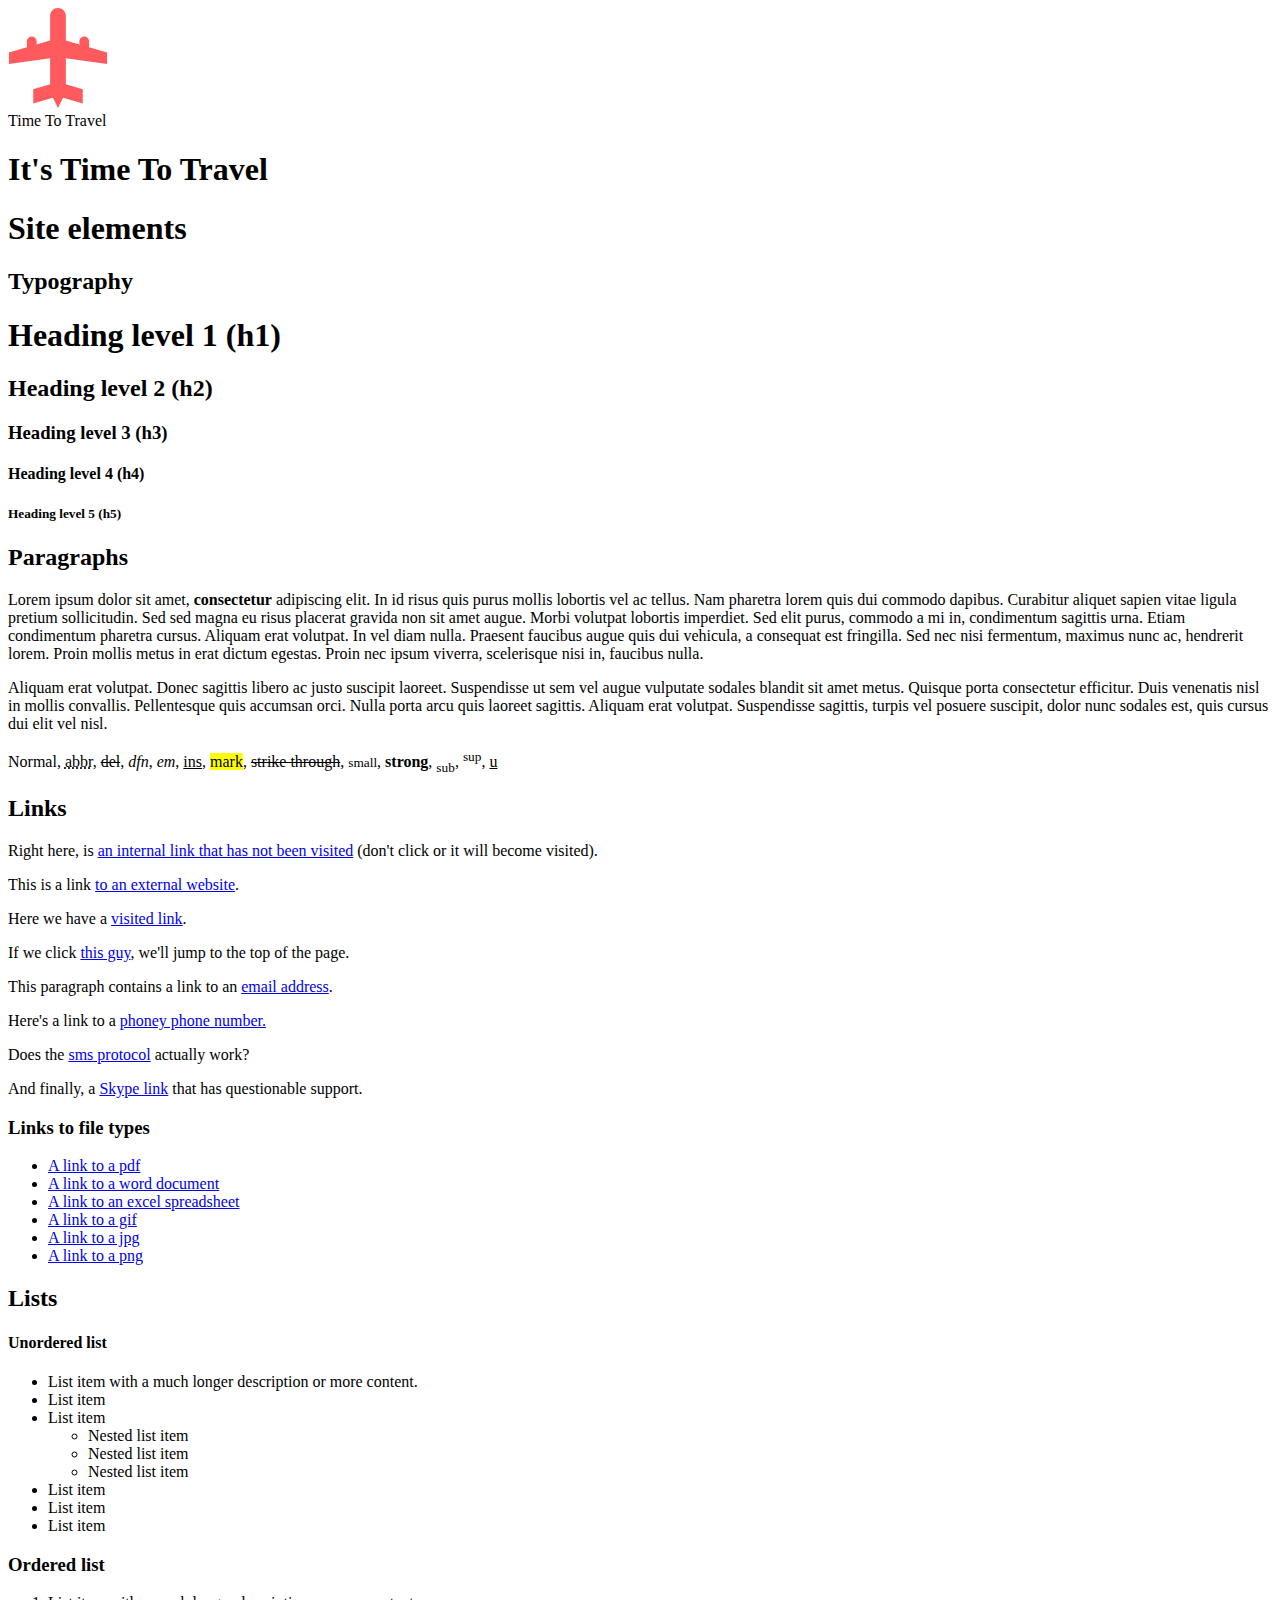
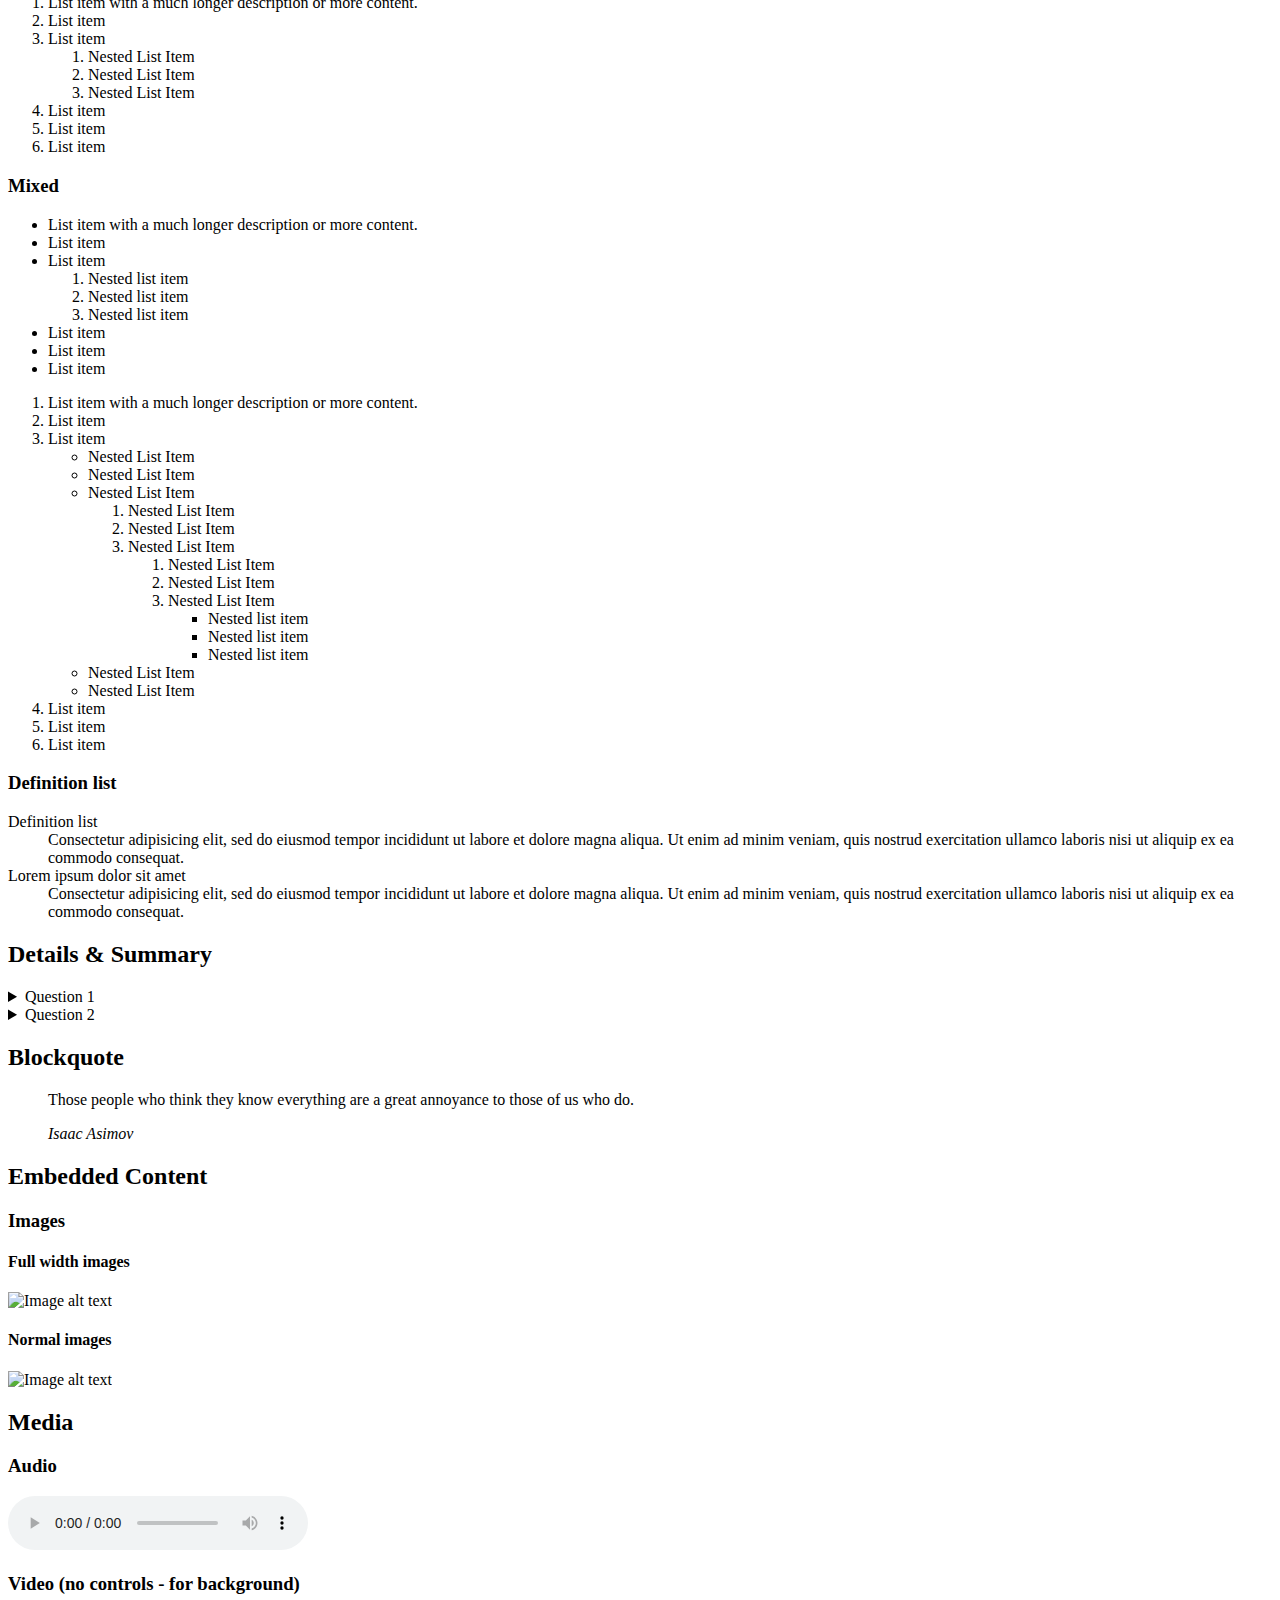
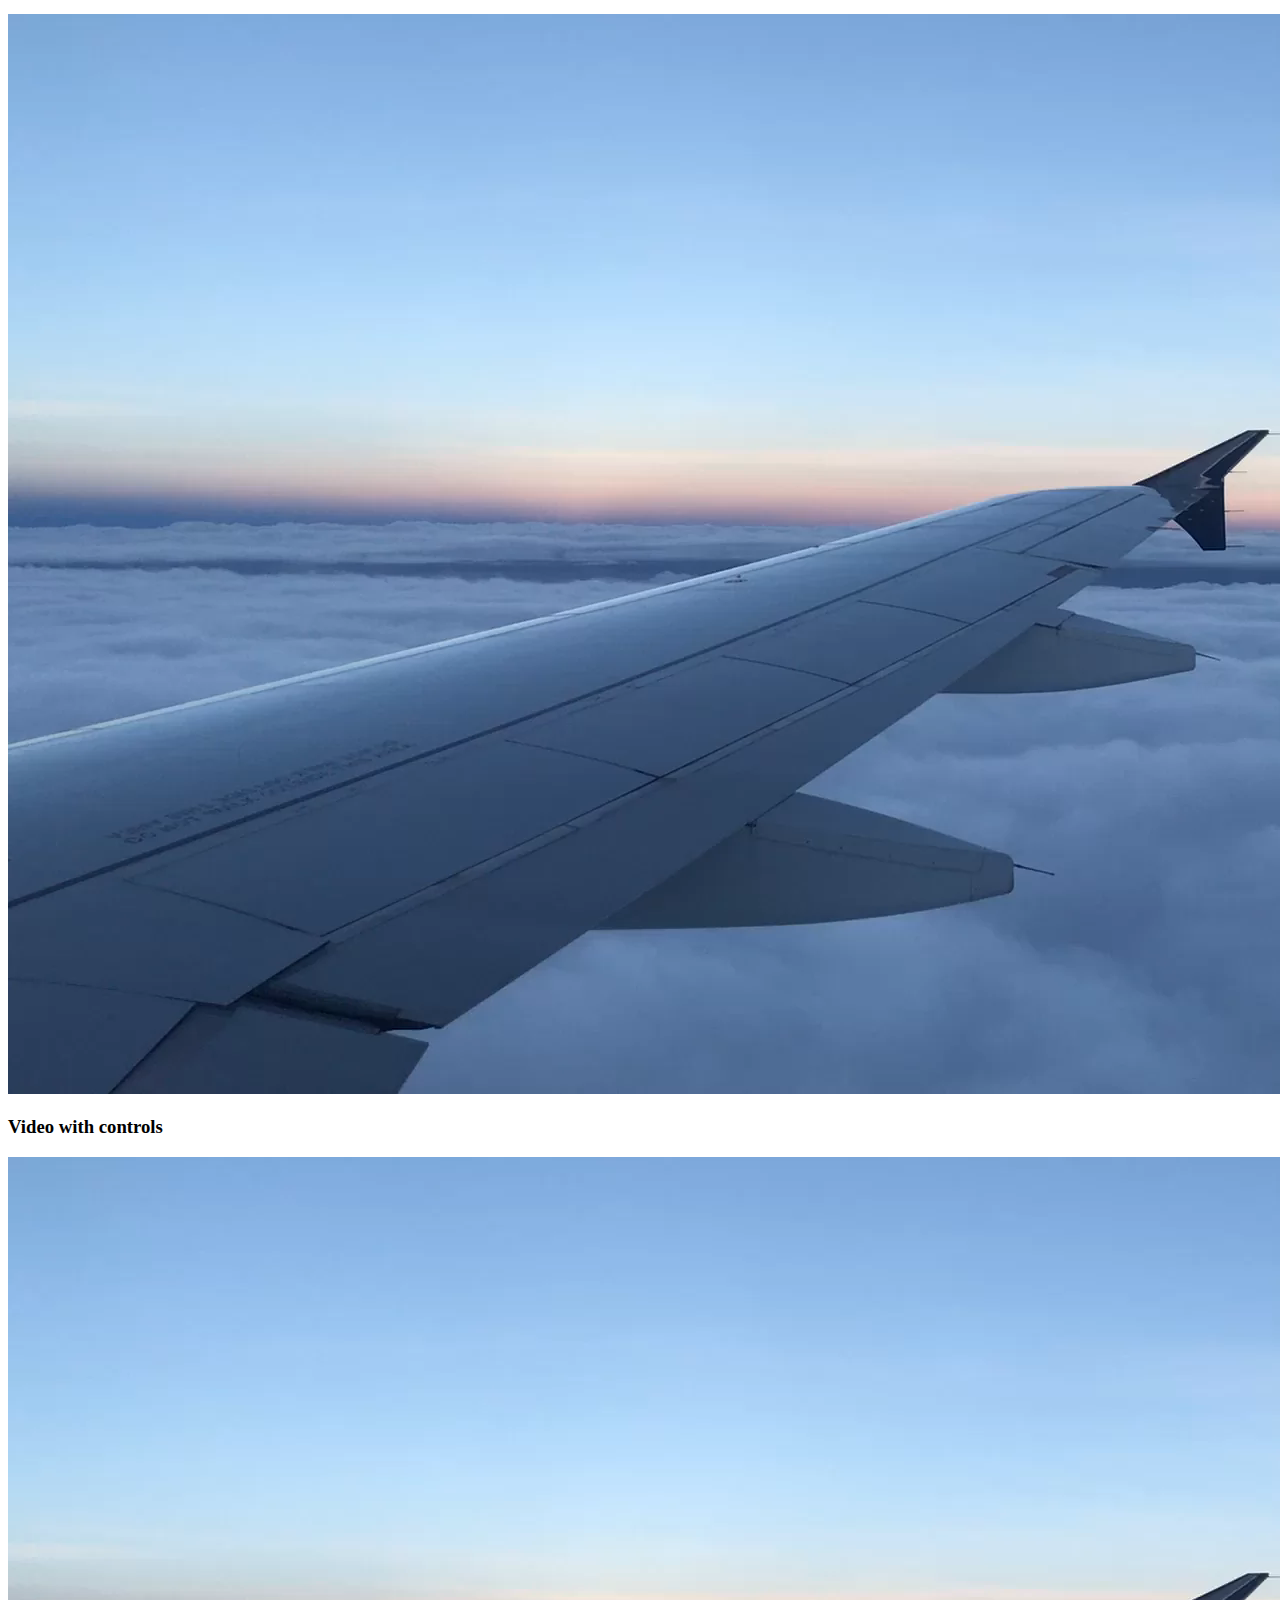
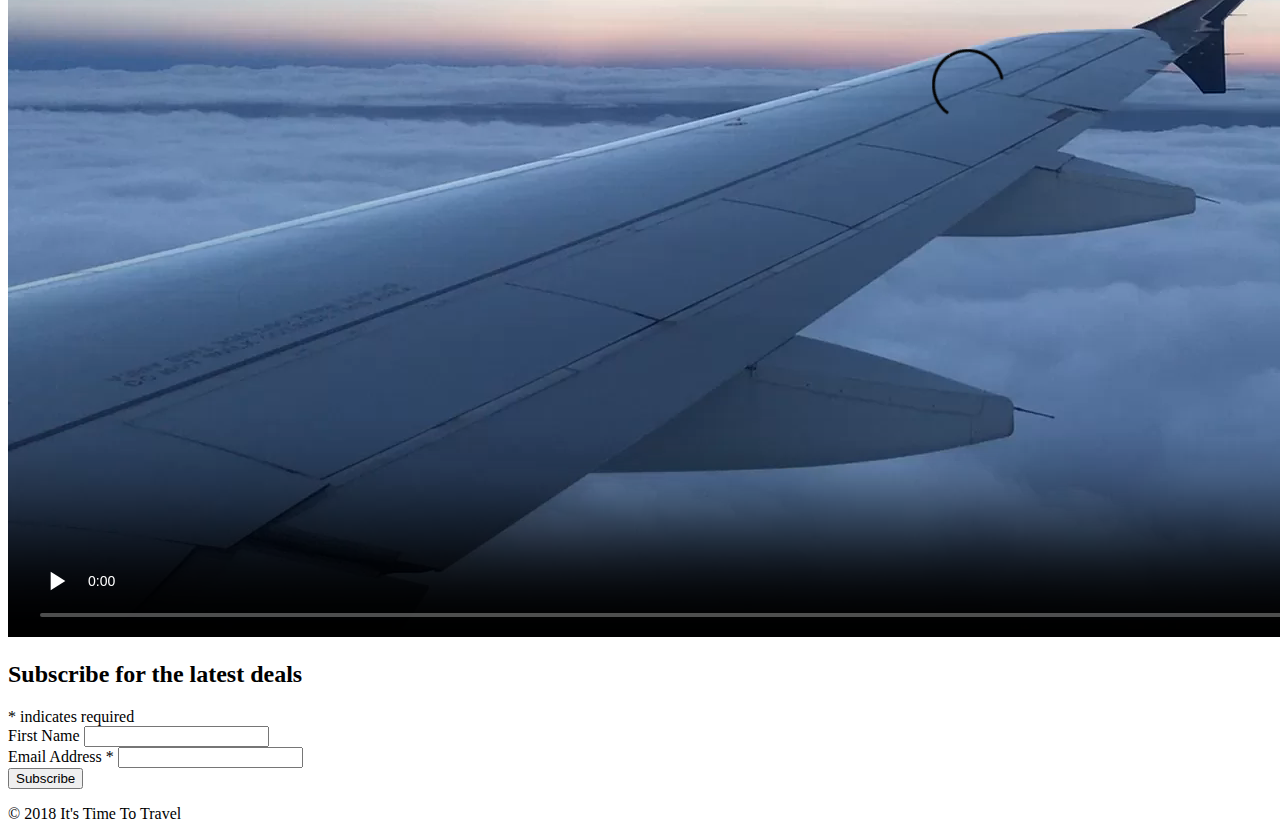
==== index.html @ 30e2d5b5 "Huge Update" ====
<!doctype html>

<htmL>

<head>
    <meta charset="utf-8">

    <title>Great travel deals from It's Time to Travel</title>

</head>


<body>

    <header>
        <div class="layout-wide">
            <div class="logo-wrapper">

                <a href="index.html">

                    <img src="resources/images/logo.svg" alt="Time to Travel Logo" class="logo">

                </a>

            </div>

            <div class="site-title">
                Time To Travel

            </div>
            <!-- .site title -->

        </div>

    </header>

    <!-- this is a comment -->

    <main>

        <h1>It's Time To Travel</h1>

        <section class="layout-wide">
            <h1>Site elements</h1>
        
            <h2>Typography</h2>
        
            <h1>Heading level 1 (h1)</h1>
            <h2 class="section-title">Heading level 2 (h2)</h2>
            <h3 class="subtitle">Heading level 3 (h3)</h3>
            <h4 class="">Heading level 4 (h4)</h4>
            <h5>Heading level 5 (h5)</h5>
        
        
            <h2>Paragraphs</h2>
            <p>Lorem ipsum dolor sit amet,
                <strong>consectetur</strong> adipiscing elit. In id risus quis purus mollis lobortis vel ac tellus. Nam pharetra lorem quis
                dui commodo dapibus. Curabitur aliquet sapien vitae ligula pretium sollicitudin. Sed sed magna eu risus placerat
                gravida non sit amet augue. Morbi volutpat lobortis imperdiet. Sed elit purus, commodo a mi in, condimentum sagittis
                urna. Etiam condimentum pharetra cursus. Aliquam erat volutpat. In vel diam nulla. Praesent faucibus augue quis dui
                vehicula, a consequat est fringilla. Sed nec nisi fermentum, maximus nunc ac, hendrerit lorem. Proin mollis metus
                in erat dictum egestas. Proin nec ipsum viverra, scelerisque nisi in, faucibus nulla.</p>
            <p>Aliquam erat volutpat. Donec sagittis libero ac justo suscipit laoreet. Suspendisse ut sem vel augue vulputate sodales
                blandit sit amet metus. Quisque porta consectetur efficitur. Duis venenatis nisl in mollis convallis. Pellentesque
                quis accumsan orci. Nulla porta arcu quis laoreet sagittis. Aliquam erat volutpat. Suspendisse sagittis, turpis vel
                posuere suscipit, dolor nunc sodales est, quis cursus dui elit vel nisl.</p>
        
            <p>Normal,
                <abbr title="Abbreviations">abbr</abbr>,
                <del>del</del>,
                <dfn>dfn</dfn>,
                <em>em</em>,
                <ins>ins</ins>,
                <mark>mark</mark>,
                <s>strike through</s>,
                <small>small</small>,
                <strong>strong</strong>,
                <sub>sub</sub>,
                <sup>sup</sup>,
                <u>u</u>
            </p>
        
        
            <h2>Links</h2>
            <p>Right here, is
                <a href="?2017-06-2703%3A30%3A17">an internal link that has not been visited</a> (don't click or it will become visited).
            </p>
            <p>This is a link
                <a href="http://google.com">to an external website</a>.</p>
            <p>Here we have a
                <a href=".">visited link</a>.</p>
            <p>If we click
                <a href="#">this guy</a>, we'll jump to the top of the page.</p>
        
            <p>This paragraph contains a link to an
                <a href="mailto:sam@meeum.com">email address</a>.</p>
            <p>Here's a link to a
                <a href="tel:12345678">phoney phone number.</a>
            </p>
            <p>Does the
                <a href="sms:0413889846">sms protocol</a> actually work?</p>
            <p>And finally, a
                <a href="callto:sam_hemphill">Skype link</a> that has questionable support.</p>
            <h3>Links to file types</h3>
            <ul class="file-list">
                <li>
                    <a href="test.pdf">A link to a pdf</a>
                </li>
                <li>
                    <a href="test.doc">A link to a word document</a>
                </li>
                <li>
                    <a href="test.xlsx">A link to an excel spreadsheet</a>
                </li>
                <li>
                    <a href="test.gif">A link to a gif</a>
                </li>
                <li>
                    <a href="test.jpg">A link to a jpg</a>
                </li>
                <li>
                    <a href="test.png">A link to a png</a>
                </li>
            </ul>
        
            <h2>Lists</h2>
            <h4>Unordered list</h4>
            <ul>
                <li>List item with a much longer description or more content.</li>
                <li>List item</li>
                <li>List item
                    <ul>
                        <li>Nested list item</li>
                        <li>Nested list item</li>
                        <li>Nested list item</li>
                    </ul>
                </li>
                <li>List item</li>
                <li>List item</li>
                <li>List item</li>
            </ul>
            <h3>Ordered list</h3>
            <ol>
                <li>List item with a much longer description or more content.</li>
                <li>List item</li>
                <li>List item
                    <ol>
                        <li>Nested List Item</li>
                        <li>Nested List Item</li>
                        <li>Nested List Item</li>
                    </ol>
                </li>
                <li>List item</li>
                <li>List item</li>
                <li>List item</li>
            </ol>
            <h3>Mixed</h3>
            <ul>
                <li>List item with a much longer description or more content.</li>
                <li>List item</li>
                <li>List item
                    <ol>
                        <li>Nested list item</li>
                        <li>Nested list item</li>
                        <li>Nested list item</li>
                    </ol>
                </li>
                <li>List item</li>
                <li>List item</li>
                <li>List item</li>
            </ul>
            <ol>
                <li>List item with a much longer description or more content.</li>
                <li>List item</li>
                <li>List item
                    <ul>
                        <li>Nested List Item</li>
                        <li>Nested List Item</li>
                        <li>Nested List Item
                            <ol>
                                <li>Nested List Item</li>
                                <li>Nested List Item</li>
                                <li>Nested List Item
                                    <ol>
                                        <li>Nested List Item</li>
                                        <li>Nested List Item</li>
                                        <li>Nested List Item
                                            <ul>
                                                <li>Nested list item</li>
                                                <li>Nested list item</li>
                                                <li>Nested list item</li>
                                            </ul>
                                        </li>
                                    </ol>
                                </li>
                            </ol>
                        </li>
                        <li>Nested List Item</li>
                        <li>Nested List Item</li>
                    </ul>
                </li>
                <li>List item</li>
                <li>List item</li>
                <li>List item</li>
            </ol>
            <h3>Definition list</h3>
            <dl>
                <dt>Definition list</dt>
                <dd>Consectetur adipisicing elit, sed do eiusmod tempor incididunt ut labore et dolore magna aliqua. Ut enim ad minim
                    veniam, quis nostrud exercitation ullamco laboris nisi ut aliquip ex ea commodo consequat.</dd>
                <dt>Lorem ipsum dolor sit amet</dt>
                <dd>Consectetur adipisicing elit, sed do eiusmod tempor incididunt ut labore et dolore magna aliqua. Ut enim ad minim
                    veniam, quis nostrud exercitation ullamco laboris nisi ut aliquip ex ea commodo consequat.</dd>
            </dl>
            <h2>Details &amp; Summary</h2>
            <details>
                <summary>Question 1</summary>
                <p>
                    <strong>Pellentesque habitant morbi tristique</strong> senectus et netus et malesuada fames ac turpis egestas. Vestibulum
                    tortor quam, feugiat vitae, ultricies eget, tempor sit amet, ante. Donec eu libero sit amet quam egestas semper.
                    <em>Aenean ultricies mi vitae est.</em> Mauris placerat eleifend leo. Quisque sit amet est et sapien ullamcorper
                    pharetra. Vestibulum erat wisi, condimentum sed,
                    <code>commodo vitae</code>, ornare sit amet, wisi. Aenean fermentum, elit eget tincidunt condimentum, eros ipsum rutrum orci, sagittis
                    tempus lacus enim ac dui.
                    <a href="#" onclick="return false;">Donec non enim</a> in turpis pulvinar facilisis. Ut felis.</p>
                <details>
                    <summary>Related documents</summary>
                    <ul>
                        <li>
                            <a href="#" onclick="return false;">Lorem ipsum dolor sit amet, consectetuer adipiscing elit.</a>
                        </li>
                        <li>
                            <a href="#" onclick="return false;">Aliquam tincidunt mauris eu risus.</a>
                        </li>
                        <li>
                            <a href="#" onclick="return false;">Lorem ipsum dolor sit amet, consectetuer adipiscing elit.</a>
                        </li>
                        <li>
                            <a href="#" onclick="return false;">Aliquam tincidunt mauris eu risus.</a>
                        </li>
                    </ul>
                </details>
            </details>
            <details>
                <summary>Question 2</summary>
                <p>Duis consequat metus et eros rutrum, interdum facilisis urna interdum. Etiam facilisis diam in libero varius ultricies
                    id id est. Sed lacinia pellentesque sem vel sagittis.</p>
            </details>
        
            <h2>Blockquote</h2>
            <blockquote>
                <p>Those people who think they know everything are a great annoyance to those of us who do.</p>
                <cite>Isaac Asimov</cite>
            </blockquote>
        
            <h2>Embedded Content</h2>
        
            <h3>Images</h3>
        
            <h4>Full width images</h4>
            <div class="layout-full-width">
        
        
                <img src="/resources/" alt="Image alt text">
        
            </div>
            <h4>Normal images</h4>
            <div class="layout-full-width">
        
                <img src="//placekitten.com/480/480" alt="Image alt text">
        
            </div>
        
            <!--
            <h2 class="">Embedded iFrames</h2>
        
            <h3>Google map iframe</h3>
        
        
        
            <iframe src="//www.google.com/maps/embed?pb=!1m18!1m12!1m3!1d3023.0178591622634!2d-73.99626068437783!3d40.739632543860985!2m3!1f0!2f0!3f0!3m2!1i1024!2i768!4f13.1!3m3!1m2!1s0x89c259a328bb5c7f%3A0xf14187fc45e4df26!2sSpotify!5e0!3m2!1sen!2sau!4v1525579267928"
                width="600" height="450" frameborder="0" style="border:0" allowfullscreen></iframe>
        
        
        
            <h3>YouTube iframe</h3>
            <iframe width="560" height="315" src="https://www.youtube.com/embed/jm6GXnV7c6E" frameborder="0" allow="autoplay; encrypted-media" allowfullscreen></iframe>
        
            -->
        
        
        
            <h2>Media</h2>
        
            <h3>Audio</h3>
        
        
            <div>
                <!-- Simple audio playback -->
                <audio src="resources/audio/Friday-Night-Lights-intro.mp3" controls>
                    Your browser does not support the
                    <code>audio</code> element.
                </audio>
            </div>
        
        
        
            <h3>Video (no controls - for background)</h3>
            <video autoplay loop class="">
                <source src="resources/video/Cloud_Surf.mp4" type="video/mp4" poster="resources/video/Cloud_Surf.jpg" />Your browser does not support the video tag. I suggest you upgrade your browser.
                <source src="resources/video/Cloud_Surf.webm" type="video/webm" poster="resources/video/Cloud_Surf.jpg" />Your browser does not support the video tag. I suggest you upgrade your browser.
            </video>
        
        
        
            <h3>Video with controls</h3>
        
        
        
            <video controls class="">
                <source src="resources/video/Cloud_Surf.mp4" type="video/mp4" poster="resources/video/Cloud_Surf.jpg" />Your browser does not support the video tag. I suggest you upgrade your browser.
                <source src="resources/video/Cloud_Surf.webm" type="video/webm" poster="resources/video/Cloud_Surf.jpg" />Your browser does not support the video tag. I suggest you upgrade your browser.
            </video>
        
        
        
        
        
        
        </section>
        

    </main>

    <footer>
        <div class="footer-subscribe">
            <div class="layout-wide">

                <!-- subscription form goes here -->

                <!-- Begin MailChimp Signup Form -->
                
                <div id="mc_embed_signup">
                    <form action="https://facebook.us18.list-manage.com/subscribe/post?u=362ffdc39f7726533a138b30a&amp;id=fdeb5cdf20" method="post"
                        id="mc-embedded-subscribe-form" name="mc-embedded-subscribe-form" class="validate" target="_blank" novalidate>
                        <div id="mc_embed_signup_scroll">
                            <h2>Subscribe for the latest deals</h2>
                            <div class="indicates-required">
                                <span class="asterisk">*</span> indicates required</div>
                            <div class="mc-field-group">
                                <label for="mce-FNAME">First Name </label>
                                <input type="text" value="" name="FNAME" class="" id="mce-FNAME">
                            </div>
                            <div class="mc-field-group">
                                <label for="mce-EMAIL">Email Address
                                    <span class="asterisk">*</span>
                                </label>
                                <input type="email" value="" name="EMAIL" class="required email" id="mce-EMAIL">
                            </div>
                            <div id="mce-responses" class="clear">
                                <div class="response" id="mce-error-response" style="display:none"></div>
                                <div class="response" id="mce-success-response" style="display:none"></div>
                            </div>
                            <!-- real people should not fill this in and expect good things - do not remove this or risk form bot signups-->
                            <div style="position: absolute; left: -5000px;" aria-hidden="true">
                                <input type="text" name="b_362ffdc39f7726533a138b30a_fdeb5cdf20" tabindex="-1" value="">
                            </div>
                            <div class="clear">
                                <input type="submit" value="Subscribe" name="subscribe" id="mc-embedded-subscribe" class="button">
                            </div>
                        </div>
                    </form>
                </div>
                <script type='text/javascript' src='//s3.amazonaws.com/downloads.mailchimp.com/js/mc-validate.js'></script>
                <script type='text/javascript'>(function ($) { window.fnames = new Array(); window.ftypes = new Array(); fnames[1] = 'FNAME'; ftypes[1] = 'text'; fnames[0] = 'EMAIL'; ftypes[0] = 'email'; }(jQuery)); var $mcj = jQuery.noConflict(true);</script>
                <!--End mc_embed_signup-->

            </div>

            <div class="footer-notices">

                <div class="layout-wide">

                    <p class="copyright">&copy; 2018 It's Time To Travel</p>
                </div>

            </div>


    </footer>

</body>

</htmL>
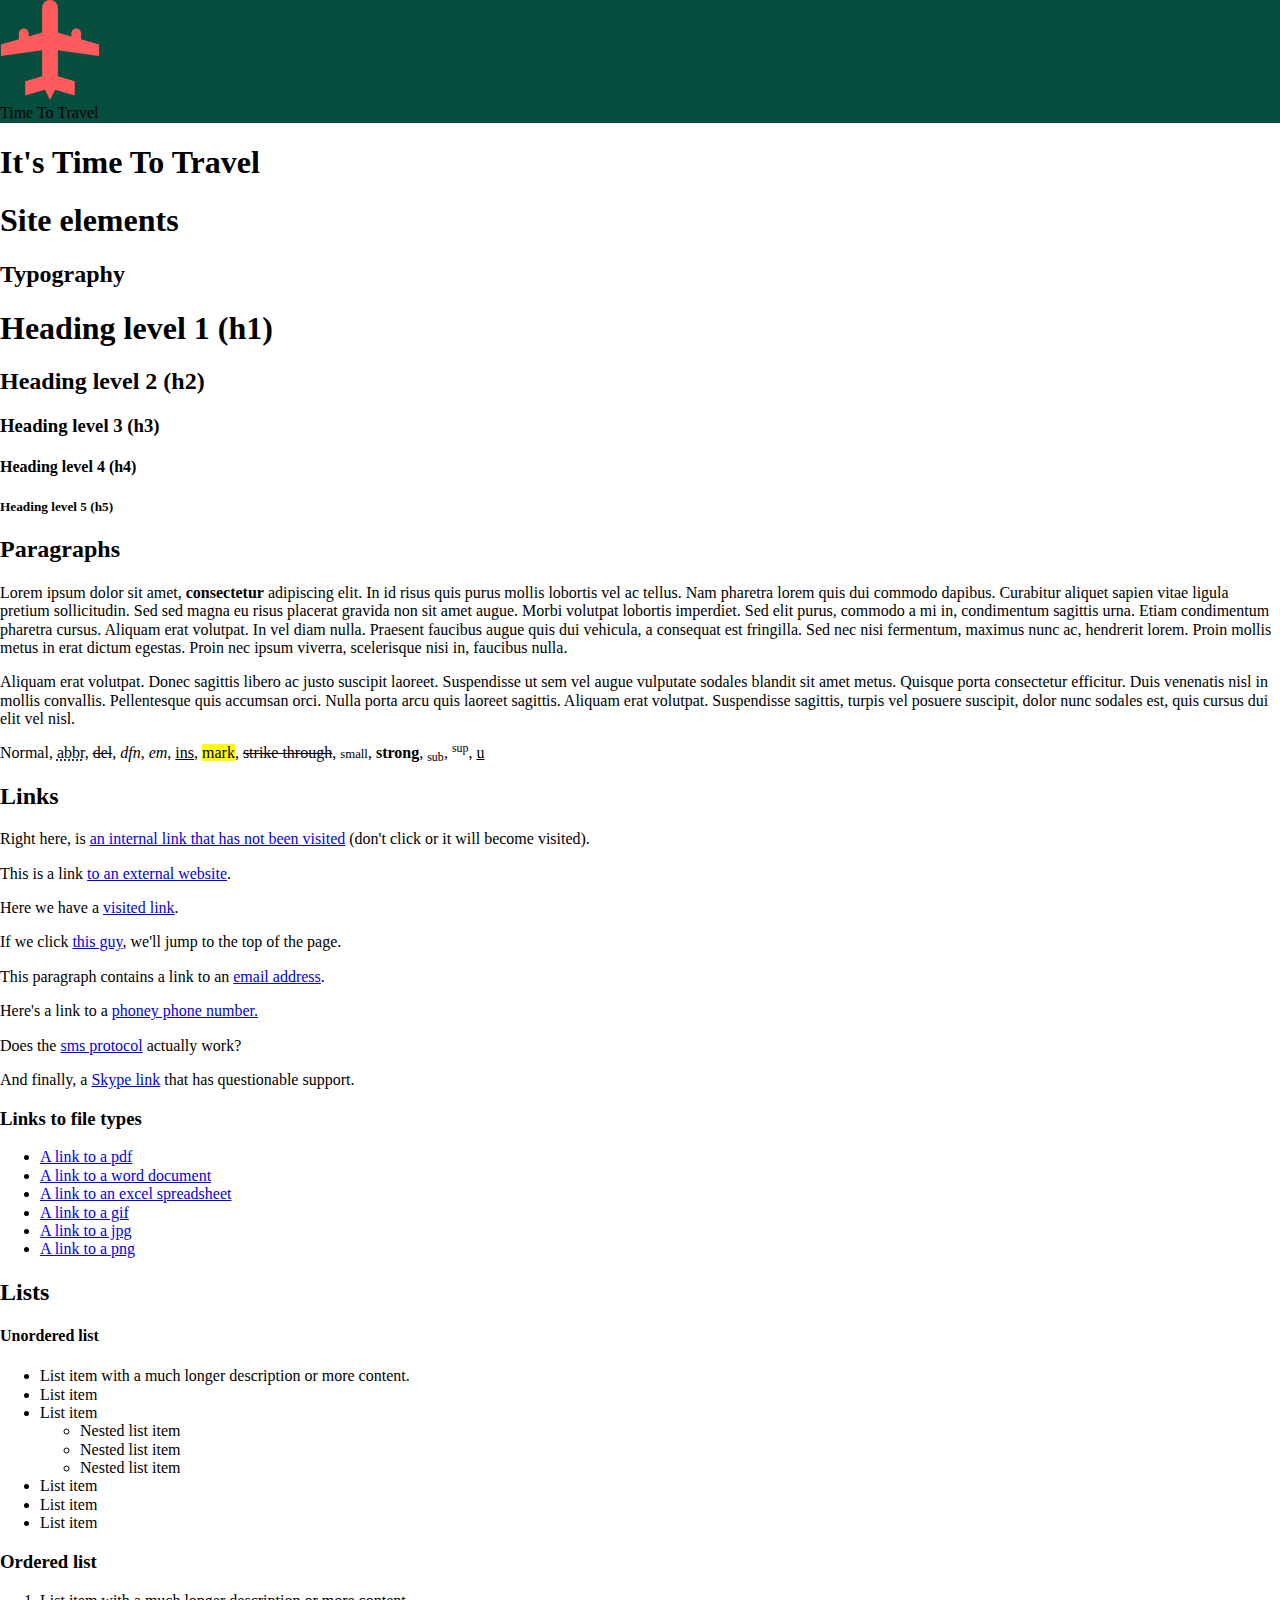
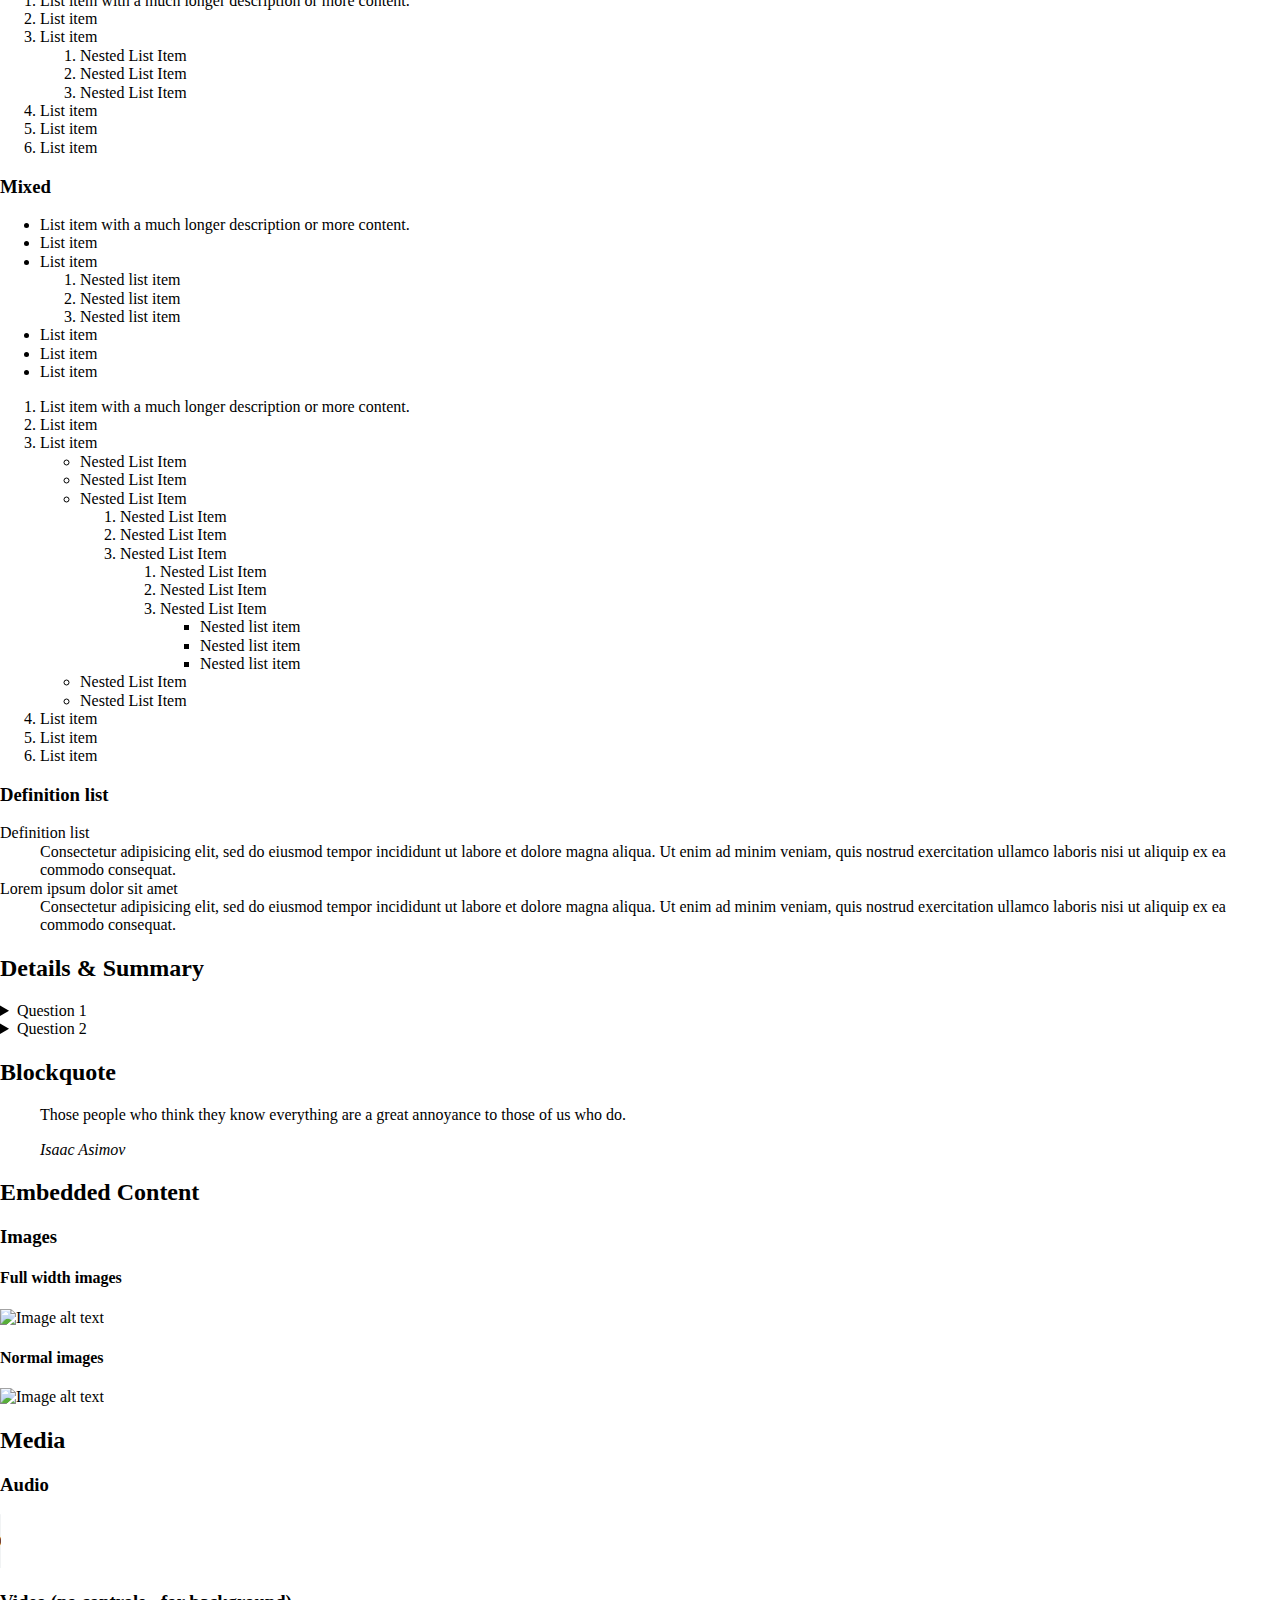
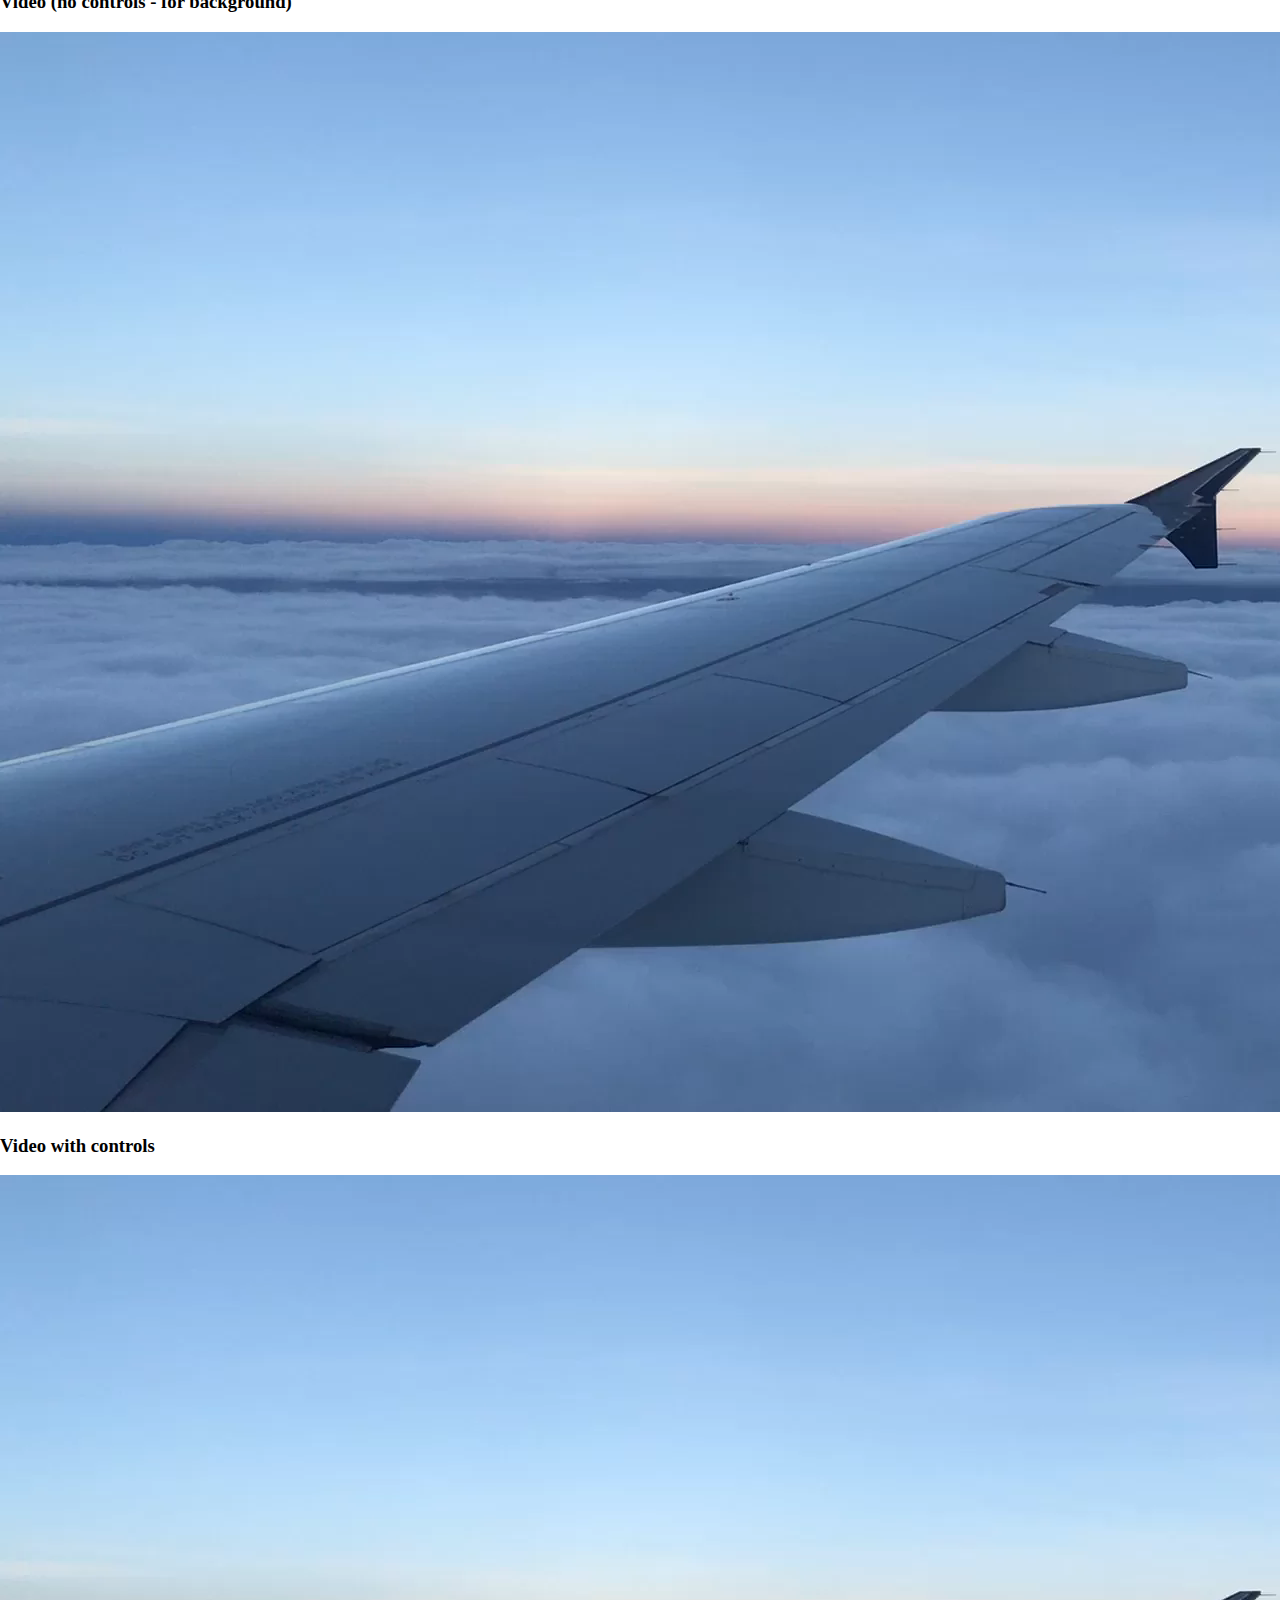
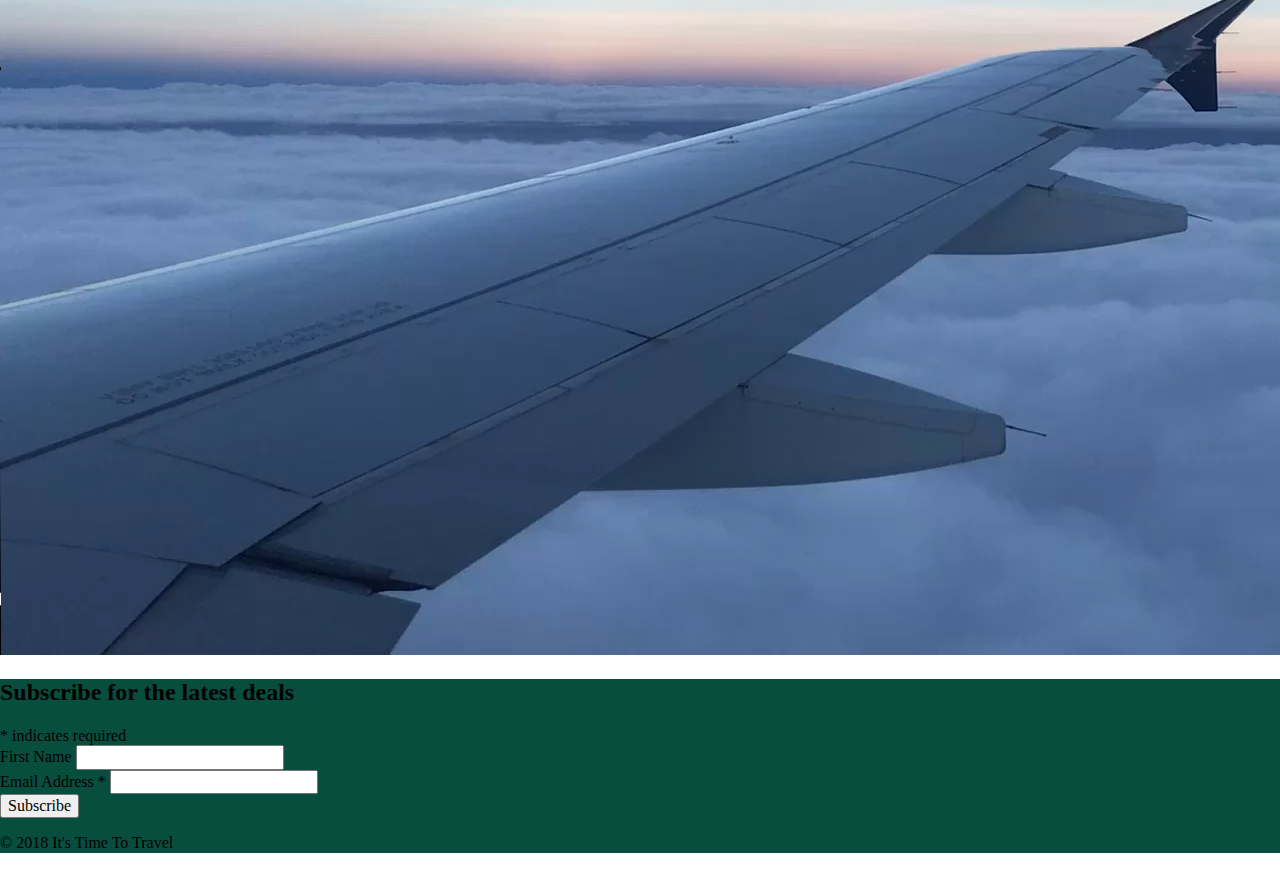
==== commit 9af51d22: "Added CSS file and base CSS" ====
--- a/index.html
+++ b/index.html
@@ -6,6 +6,11 @@
     <meta charset="utf-8">
 
     <title>Great travel deals from It's Time to Travel</title>
+
+    <link rel="stylesheet" href="resources/css/normalize.css">
+
+    <link rel="stylesheet" href="resources/css/main.css">
+
 
 </head>
 
--- a/resources/css/main.css
+++ b/resources/css/main.css
@@ -0,0 +1,24 @@
+/*-------------- VARIABLES */
+
+/*-------------- GLOBAL DEFAULTS */
+
+/*-------------- HEADINGS AND TYPE */
+
+/*-------------- LAYOUTS */
+
+/*-------------- HEADER */
+header {
+    background-color:#084e3f;
+}
+/*-------------- NAVIGATION */
+
+/*-------------- FOOTER */
+footer {
+    background-color:#084e3f;
+}
+/*-------------- FORMS */
+
+/*-------------- MODULES */
+
+
+
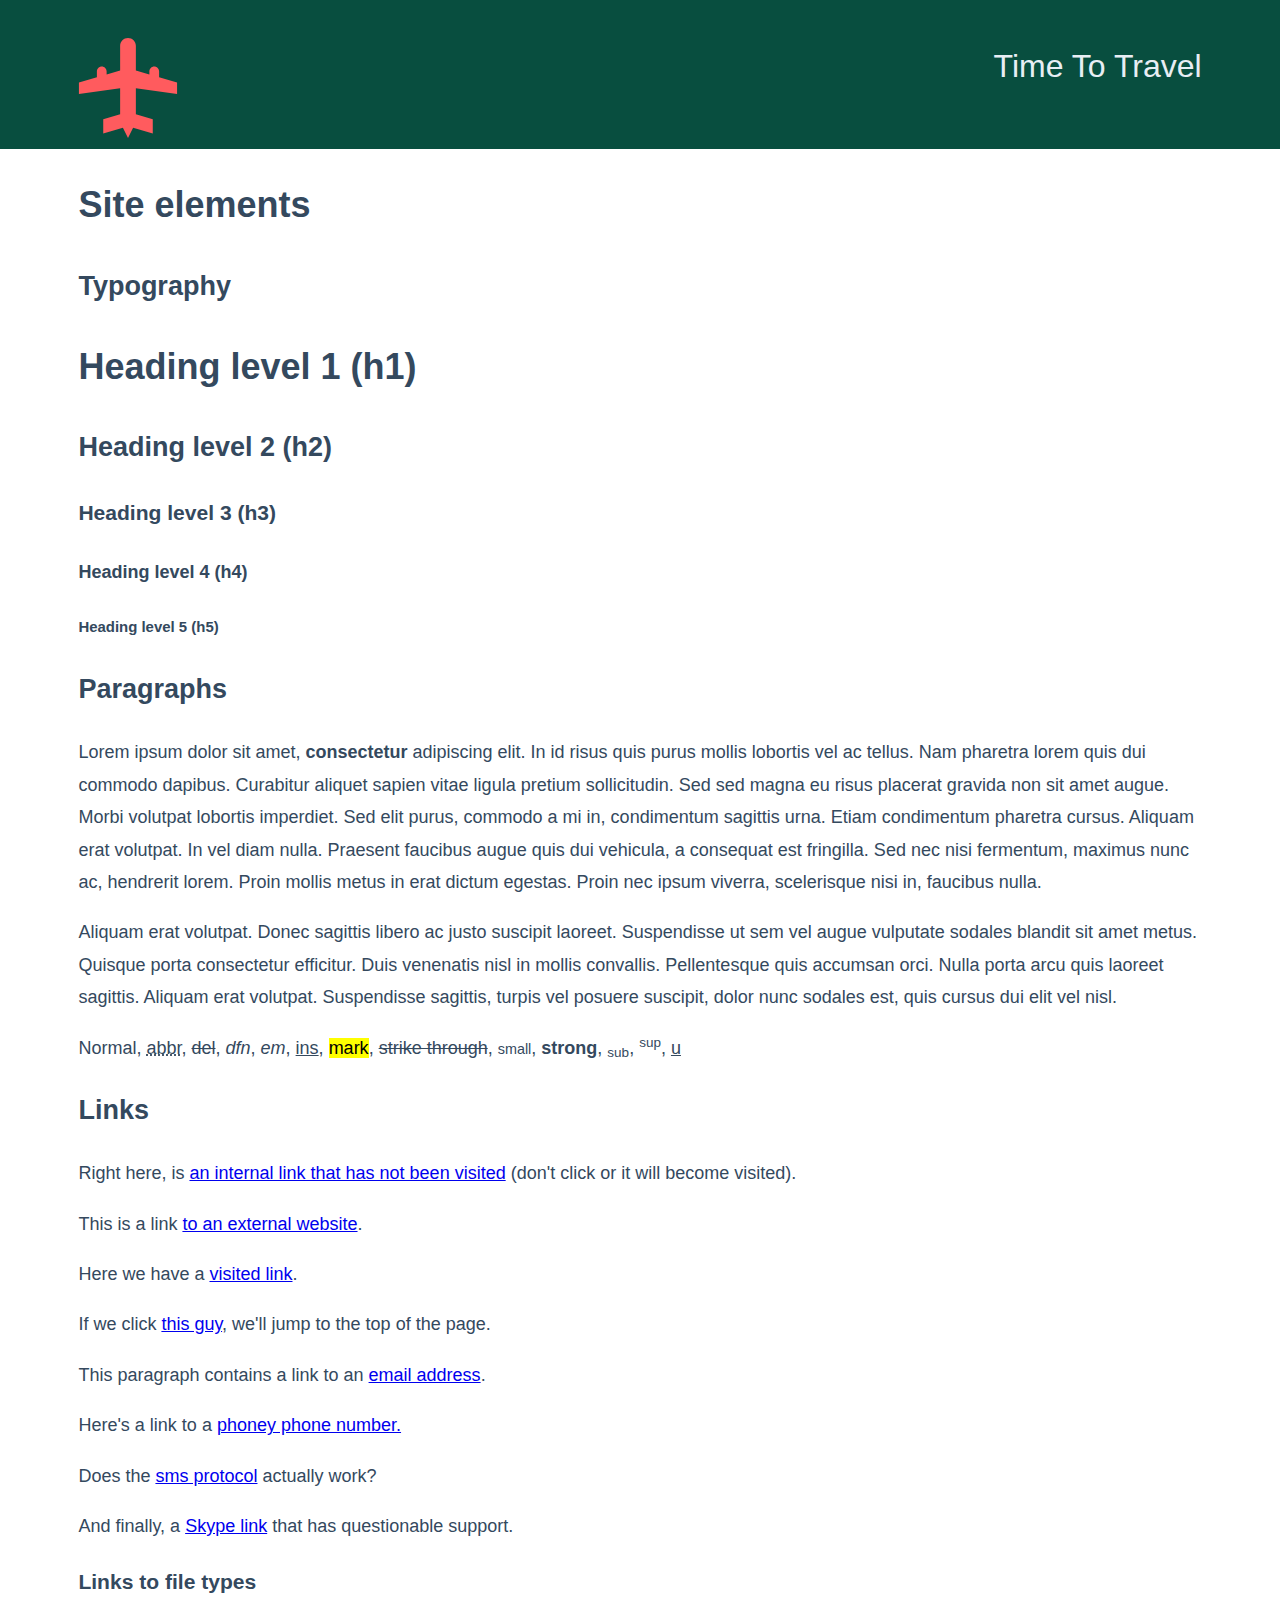
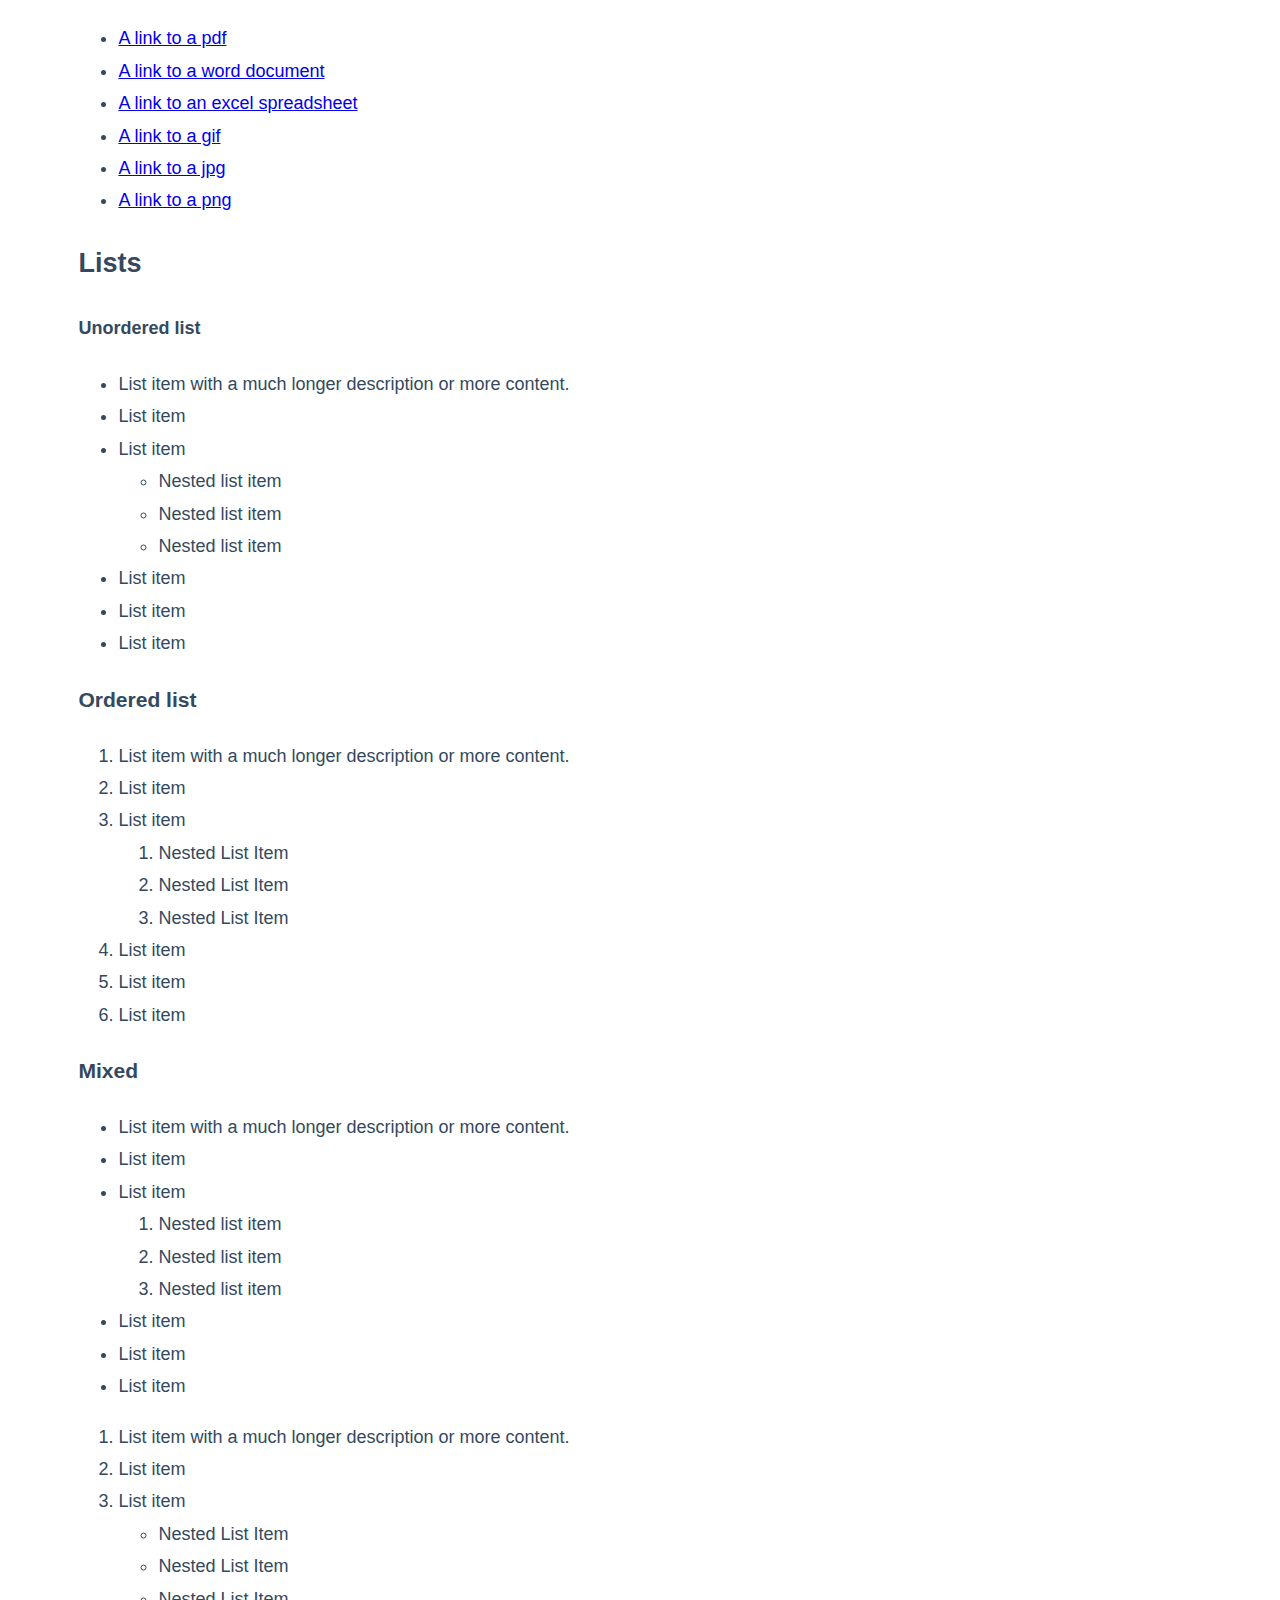
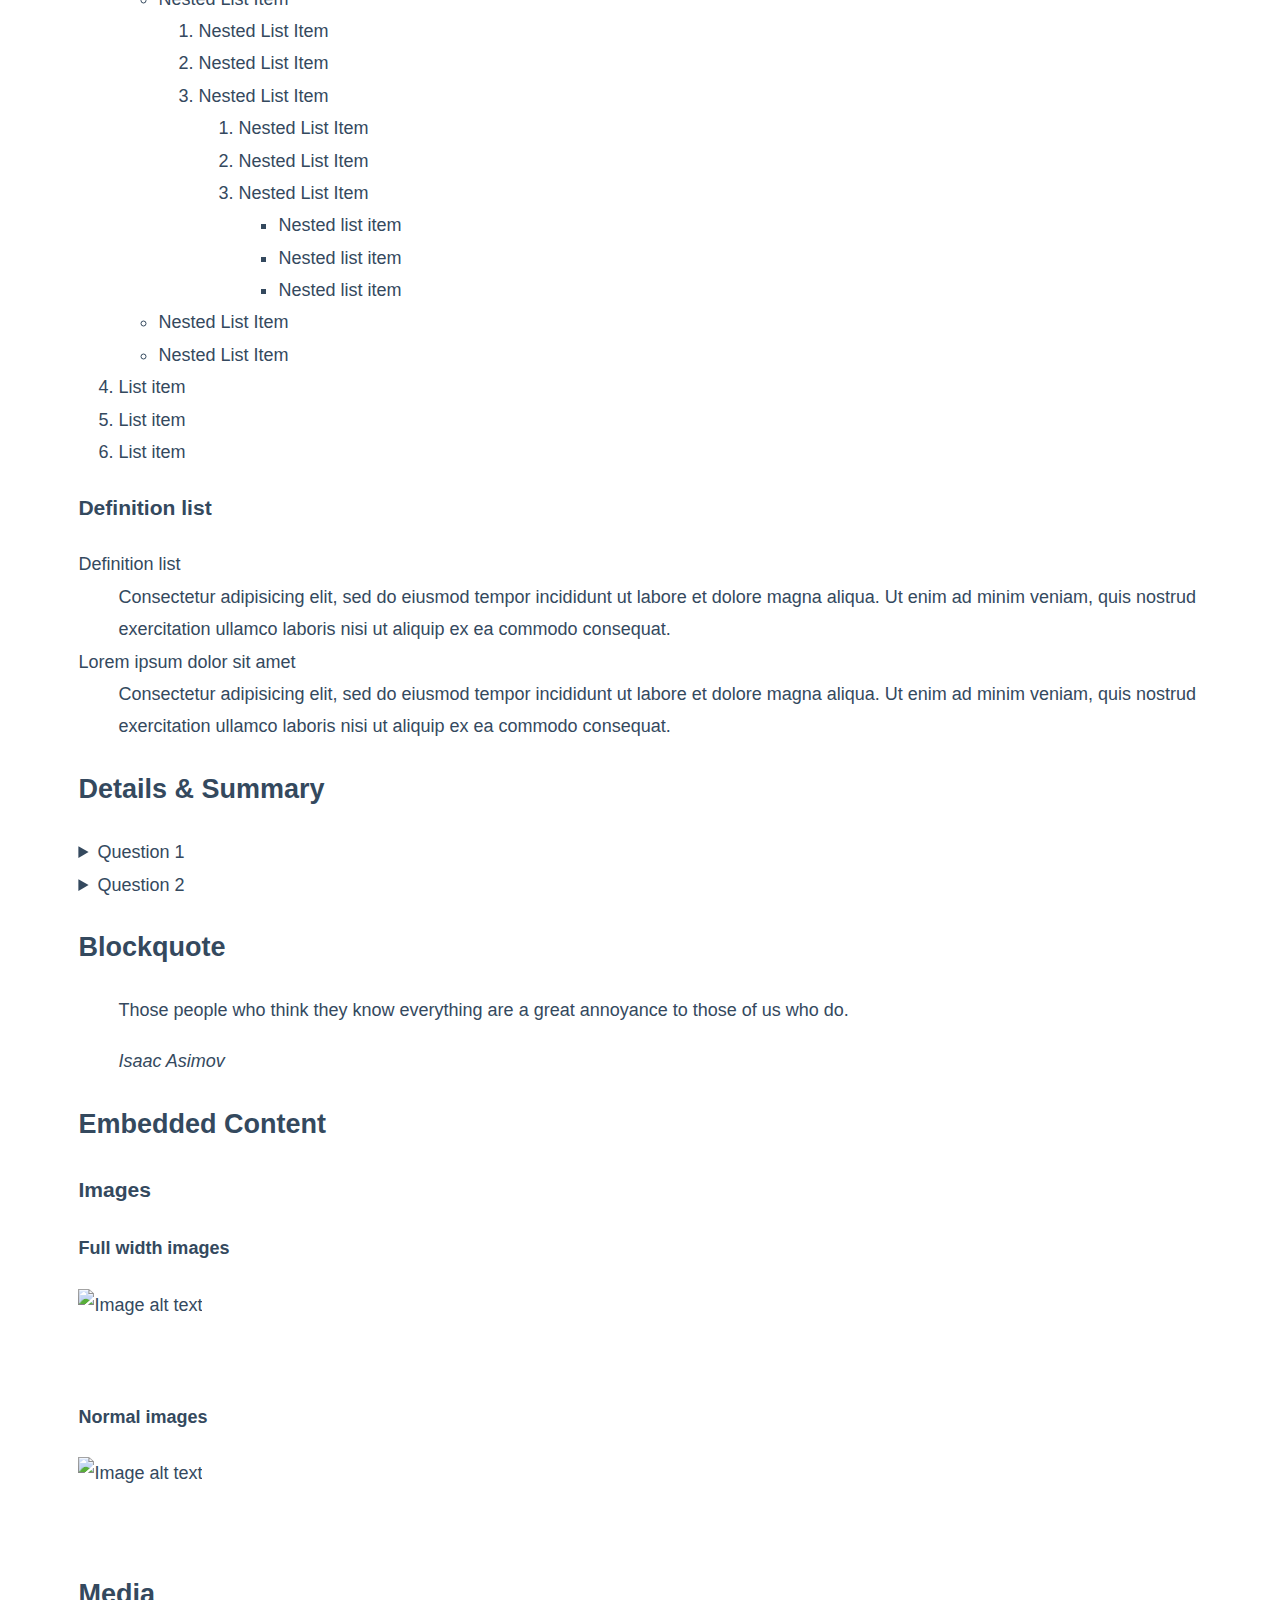
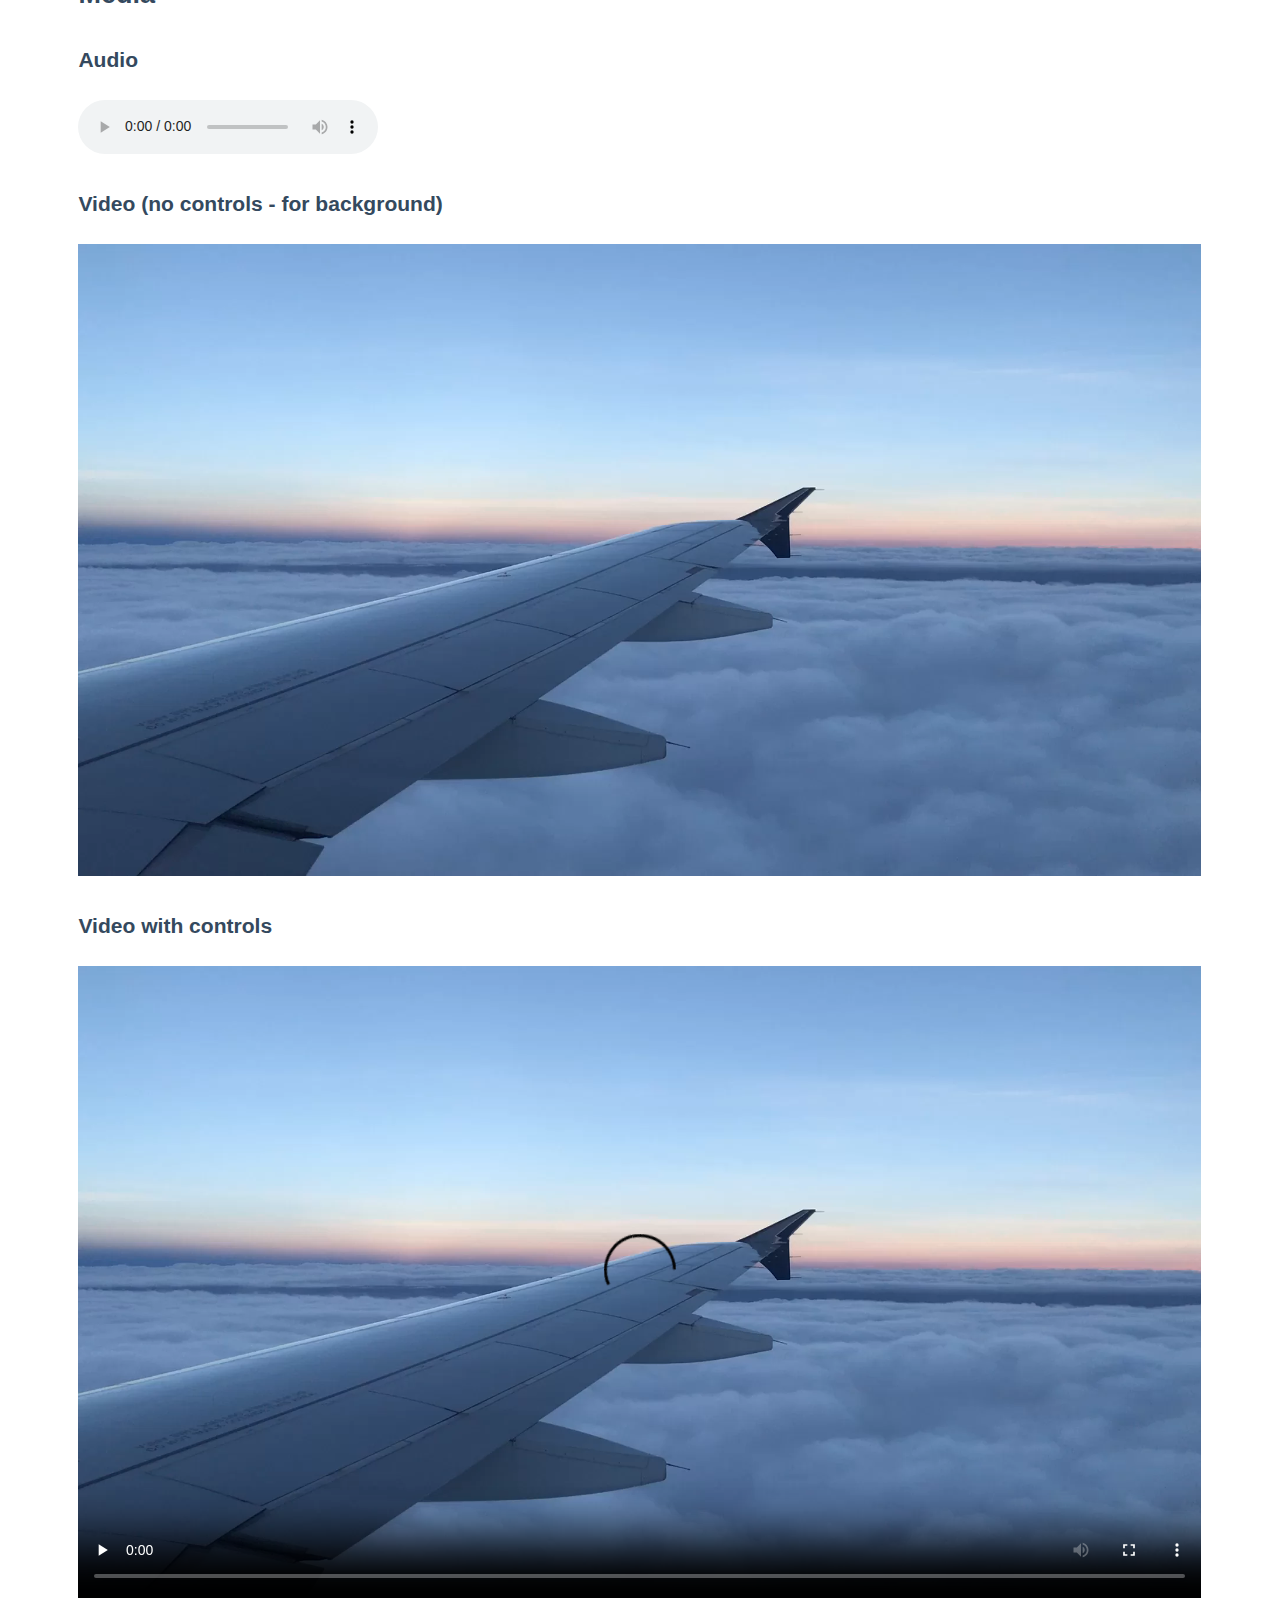
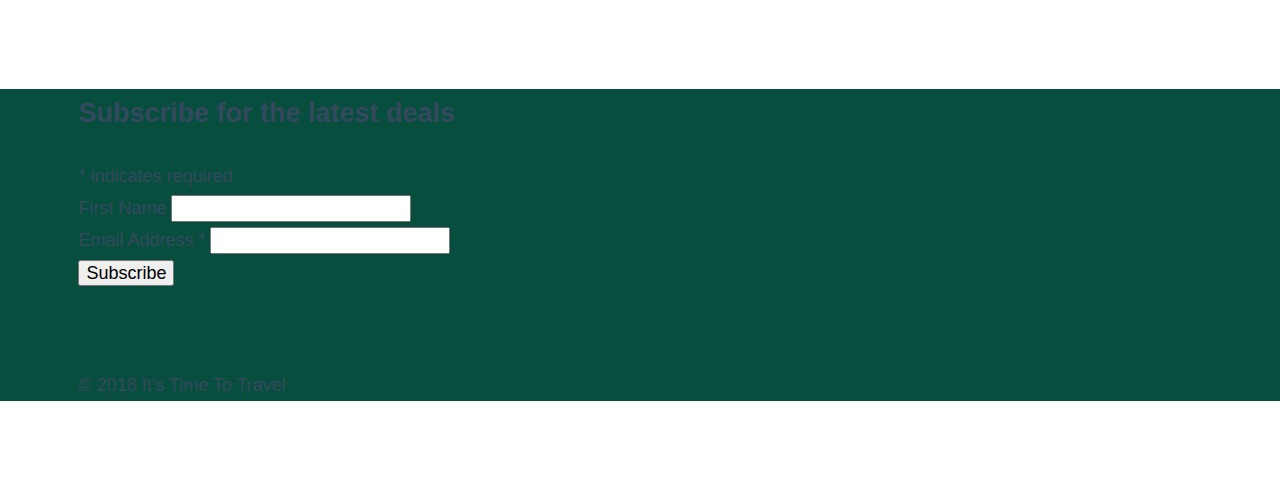
==== commit 8e20db45: "Added vars title header CSS" ====
--- a/index.html
+++ b/index.html
@@ -43,7 +43,6 @@
 
     <main>
 
-        <h1>It's Time To Travel</h1>
 
         <section class="layout-wide">
             <h1>Site elements</h1>
--- a/resources/css/main.css
+++ b/resources/css/main.css
@@ -1,20 +1,119 @@
 /*-------------- VARIABLES */
+
+:root {
+
+    /* fonts */
+    --font-heading: 'Lilita One', cursive;
+    --font-default: "Raleway", sans-serif;
+  
+    /* Colors */
+    --color-green: #084e3f;
+    --color-red: #ff5b5e;
+    --color-deep-blue: #28313b;
+    --color-light-grey: #97a4b1;
+    --color-mid-blue: #34495e;
+    --color-almost-white: #e8eef4;
+  
+    /* abstract colors out */
+    --main-text-color: var(--color-mid-blue);
+    --strong-text-color: var(--color-deep-blue);
+    --alternative-text-color: var(--color-almost-white);
+    --error-color: var(--color-red);
+    --border-color: var(--color-light-grey);
+    
+    --secondary-bg-color: var(--color-almost-white);
+    --alternative-bg-color: var(--color-green);
+    
+    /* measurements*/
+    --padder: 3%;
+    --spacer: 20px;
+    --spacer-large: 80px;
+    --transition-time: 0.3s;
+  
+    --area-wide: 1200px;
+  
+    /* font sizes */
+    --font-size-site-title: 32px;
+    --font-size-page-title: 40px;
+    --font-size-section-title: 30px; 
+    --font-size-sub-title: 24px;
+    --font-size-heading-small: 16px;
+  }
 
 /*-------------- GLOBAL DEFAULTS */
 
-/*-------------- HEADINGS AND TYPE */
+* {
+    box-sizing: border-box;
+
+}
+
+body {
+    font-family: arial, sans-serif;
+    line-height: 1.8; 
+    font-size: 18px;
+    color: var(--main-text-color);
+}
+
+img,
+video,
+iframe {
+    max-width: 100%;
+    height: auto;  
+ }    
+
+ /*-------------- HEADINGS AND TYPE */
 
 /*-------------- LAYOUTS */
 
+.layout-full-width,
+.layout-wide {
+    margin-bottom: var(--spacer-large);
+}
+
+.layout-full-width {
+    width: 100%;
+}
+
+.layout-wide {
+    max-width: var(--area-wide);
+    padding-left: var(--padder);
+    padding-right: var(--padder);
+
+    margin-left: auto;
+    margin-right: auto;
+}
+
 /*-------------- HEADER */
 header {
-    background-color:#084e3f;
+    background-color: var(--alternative-bg-color);
+    padding-top: var(--padder);
+}
+
+header .layout-wide {
+    margin-bottom: 0;
+    overflow: hidden;
+}
+
+.logo-wrapper {
+    float: left;
+    width: 20%;
+
+}
+
+.site-title {
+    float: right;
+    width: 80%;
+    color: var(--alternative-text-color);
+    font-size: var(--font-size-site-title);
+    text-align: right;
+
 }
 /*-------------- NAVIGATION */
 
 /*-------------- FOOTER */
 footer {
-    background-color:#084e3f;
+    background-color: var(--alternative-bg-color);
+}
 }
 /*-------------- FORMS */
 
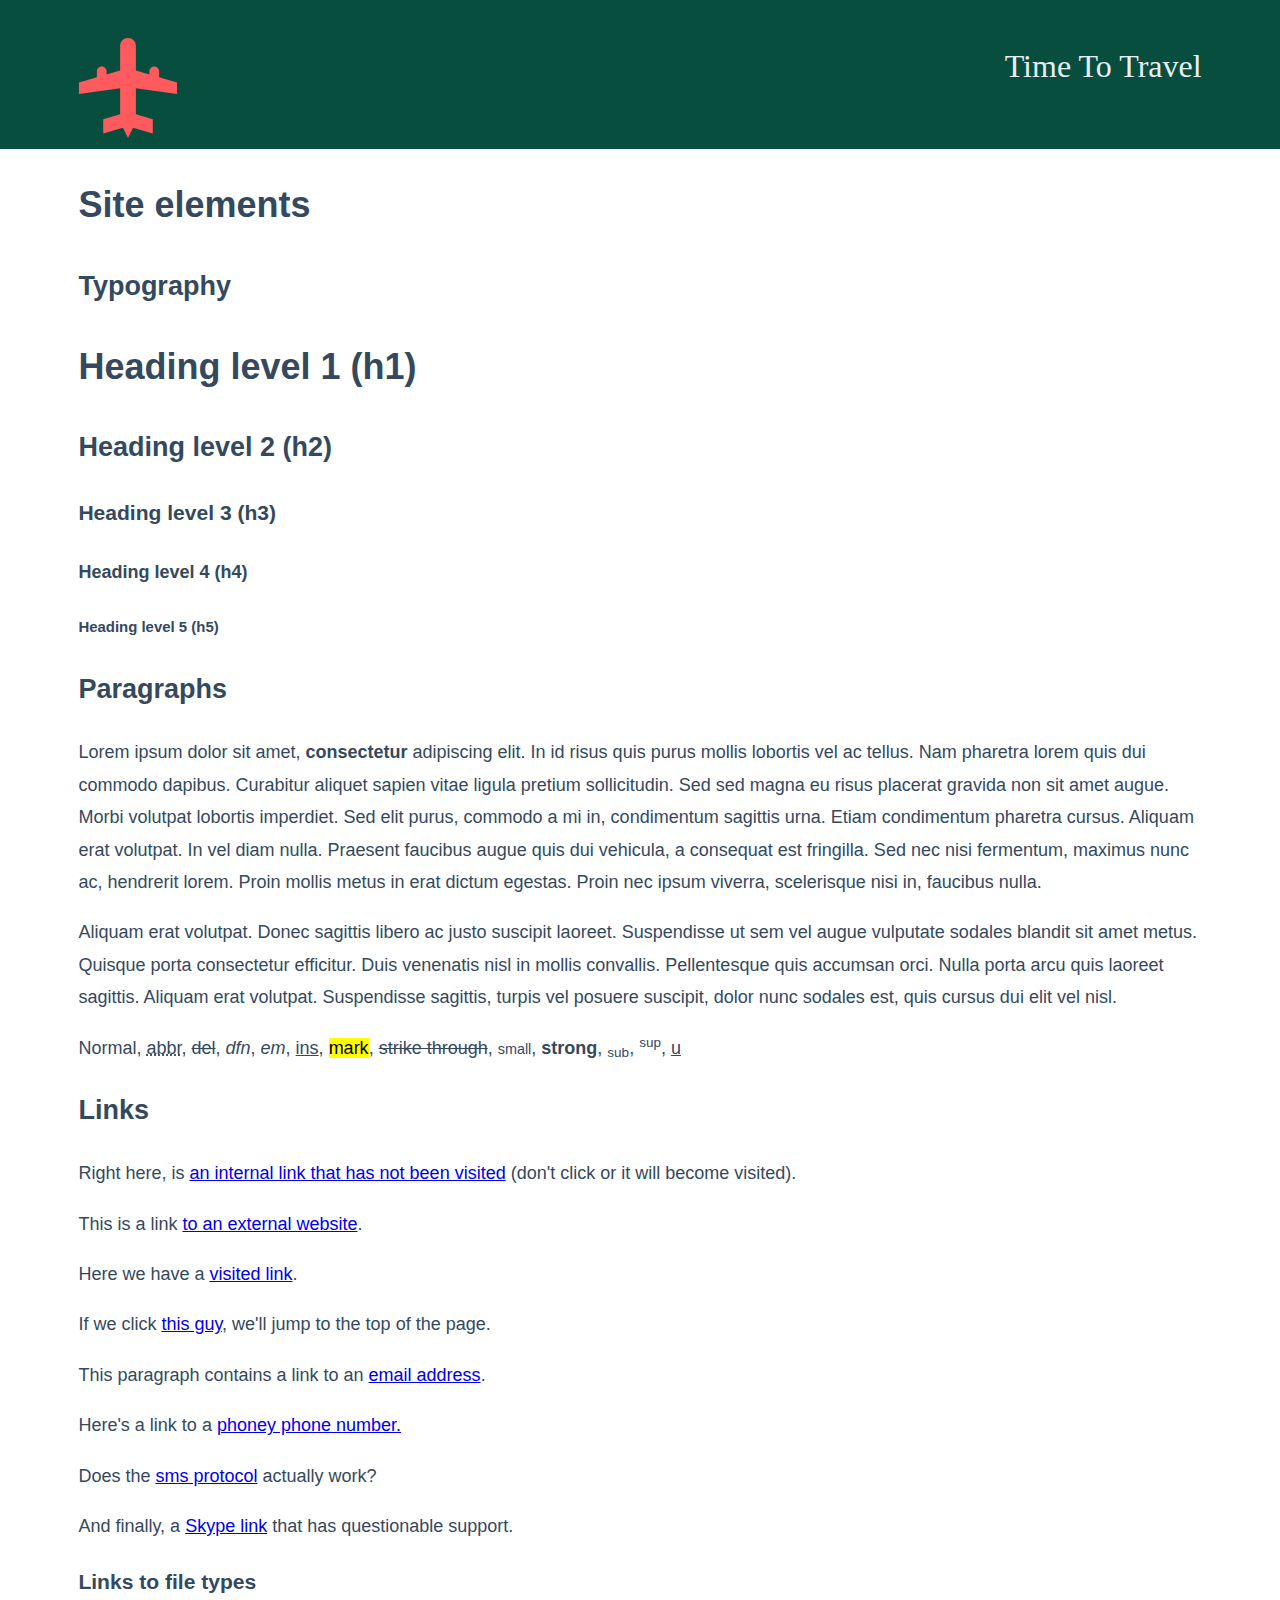
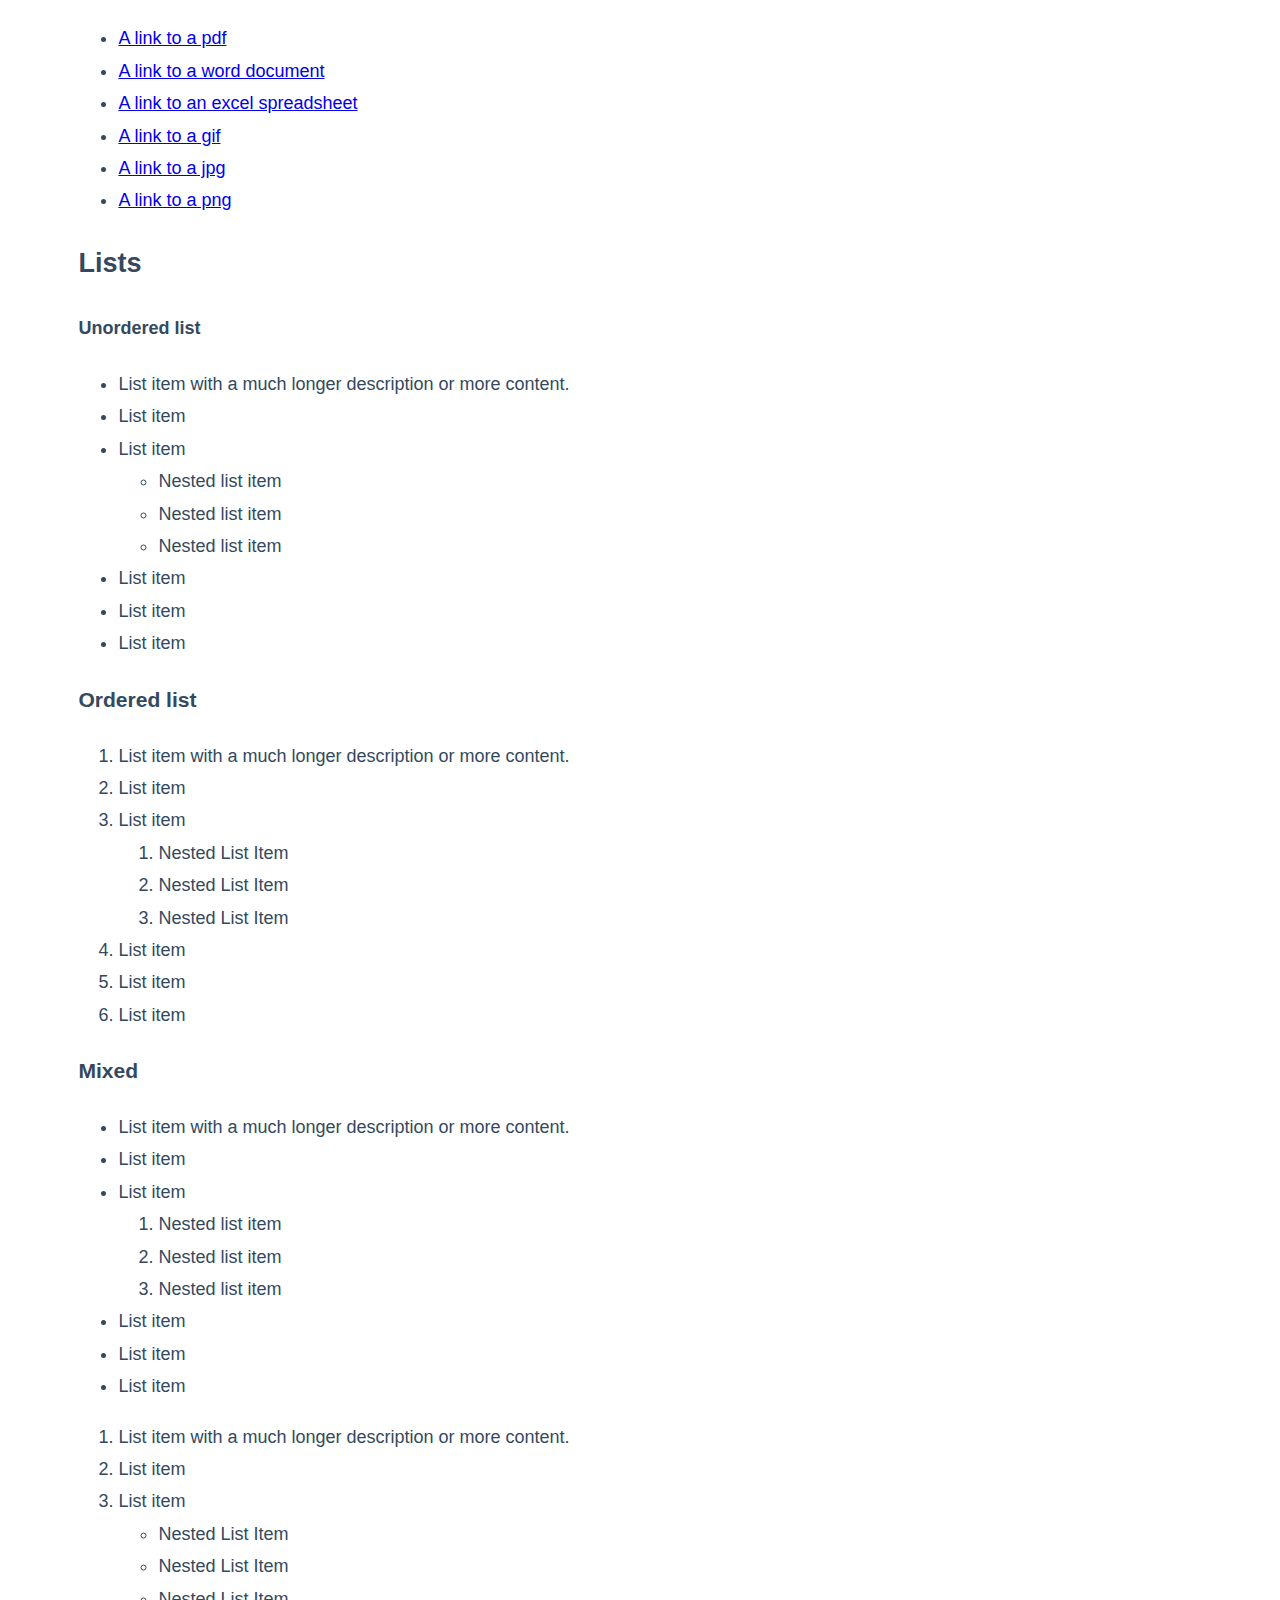
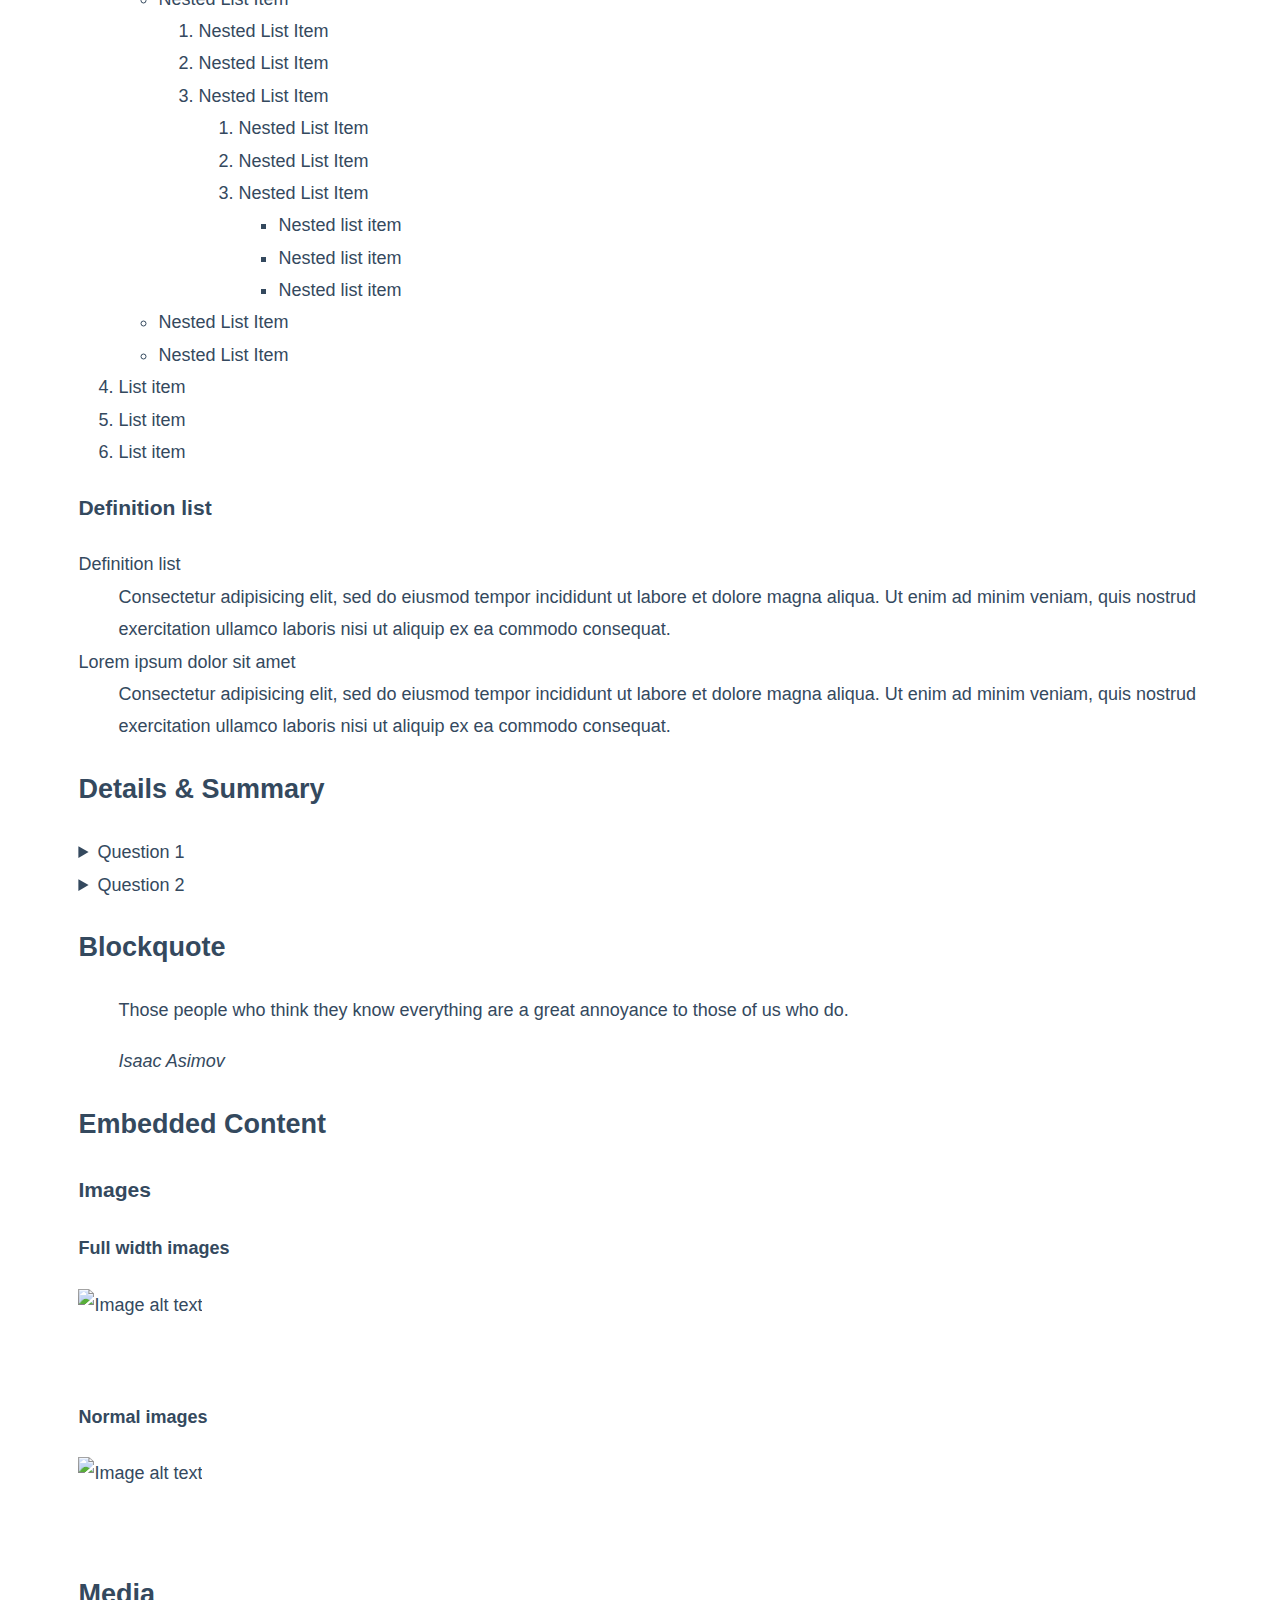
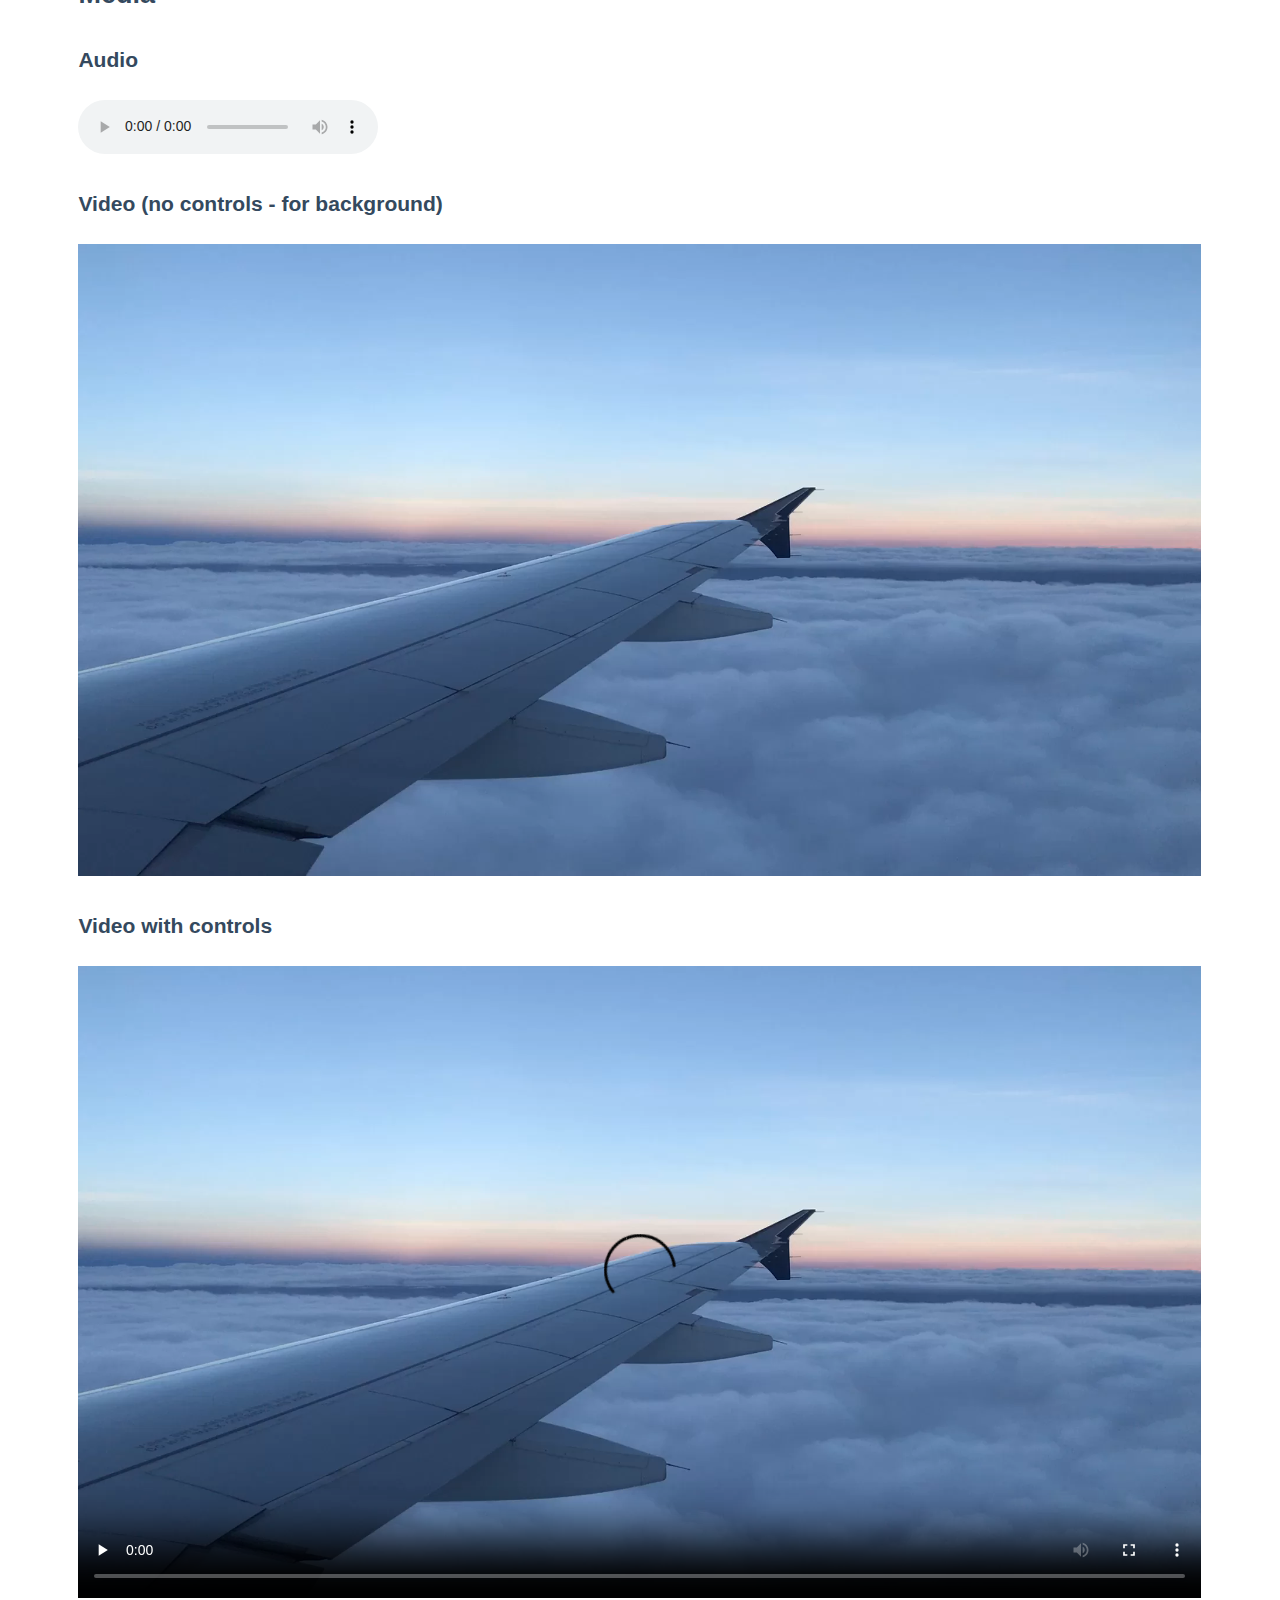
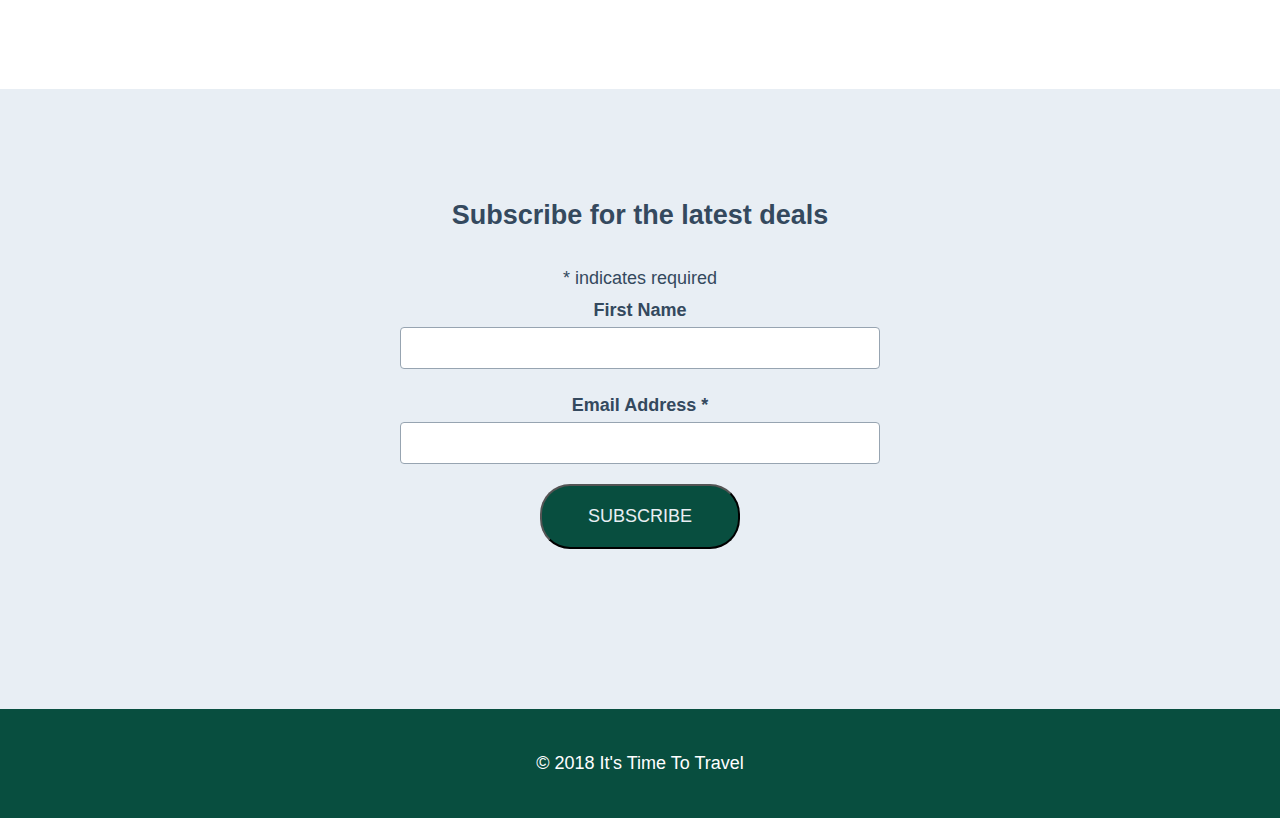
==== commit 5635bb46: "Styled header and footer" ====
--- a/index.html
+++ b/index.html
@@ -4,6 +4,8 @@
 
 <head>
     <meta charset="utf-8">
+
+    <meta name="viewport" content="width=device-width">
 
     <title>Great travel deals from It's Time to Travel</title>
 
@@ -46,29 +48,30 @@
 
         <section class="layout-wide">
             <h1>Site elements</h1>
-        
+
             <h2>Typography</h2>
-        
+
             <h1>Heading level 1 (h1)</h1>
             <h2 class="section-title">Heading level 2 (h2)</h2>
             <h3 class="subtitle">Heading level 3 (h3)</h3>
             <h4 class="">Heading level 4 (h4)</h4>
             <h5>Heading level 5 (h5)</h5>
-        
-        
+
+
             <h2>Paragraphs</h2>
             <p>Lorem ipsum dolor sit amet,
-                <strong>consectetur</strong> adipiscing elit. In id risus quis purus mollis lobortis vel ac tellus. Nam pharetra lorem quis
-                dui commodo dapibus. Curabitur aliquet sapien vitae ligula pretium sollicitudin. Sed sed magna eu risus placerat
-                gravida non sit amet augue. Morbi volutpat lobortis imperdiet. Sed elit purus, commodo a mi in, condimentum sagittis
-                urna. Etiam condimentum pharetra cursus. Aliquam erat volutpat. In vel diam nulla. Praesent faucibus augue quis dui
-                vehicula, a consequat est fringilla. Sed nec nisi fermentum, maximus nunc ac, hendrerit lorem. Proin mollis metus
-                in erat dictum egestas. Proin nec ipsum viverra, scelerisque nisi in, faucibus nulla.</p>
-            <p>Aliquam erat volutpat. Donec sagittis libero ac justo suscipit laoreet. Suspendisse ut sem vel augue vulputate sodales
-                blandit sit amet metus. Quisque porta consectetur efficitur. Duis venenatis nisl in mollis convallis. Pellentesque
-                quis accumsan orci. Nulla porta arcu quis laoreet sagittis. Aliquam erat volutpat. Suspendisse sagittis, turpis vel
-                posuere suscipit, dolor nunc sodales est, quis cursus dui elit vel nisl.</p>
-        
+                <strong>consectetur</strong> adipiscing elit. In id risus quis purus mollis lobortis vel ac tellus. Nam pharetra
+                lorem quis dui commodo dapibus. Curabitur aliquet sapien vitae ligula pretium sollicitudin. Sed sed magna
+                eu risus placerat gravida non sit amet augue. Morbi volutpat lobortis imperdiet. Sed elit purus, commodo
+                a mi in, condimentum sagittis urna. Etiam condimentum pharetra cursus. Aliquam erat volutpat. In vel diam
+                nulla. Praesent faucibus augue quis dui vehicula, a consequat est fringilla. Sed nec nisi fermentum, maximus
+                nunc ac, hendrerit lorem. Proin mollis metus in erat dictum egestas. Proin nec ipsum viverra, scelerisque
+                nisi in, faucibus nulla.</p>
+            <p>Aliquam erat volutpat. Donec sagittis libero ac justo suscipit laoreet. Suspendisse ut sem vel augue vulputate
+                sodales blandit sit amet metus. Quisque porta consectetur efficitur. Duis venenatis nisl in mollis convallis.
+                Pellentesque quis accumsan orci. Nulla porta arcu quis laoreet sagittis. Aliquam erat volutpat. Suspendisse
+                sagittis, turpis vel posuere suscipit, dolor nunc sodales est, quis cursus dui elit vel nisl.</p>
+
             <p>Normal,
                 <abbr title="Abbreviations">abbr</abbr>,
                 <del>del</del>,
@@ -83,8 +86,8 @@
                 <sup>sup</sup>,
                 <u>u</u>
             </p>
-        
-        
+
+
             <h2>Links</h2>
             <p>Right here, is
                 <a href="?2017-06-2703%3A30%3A17">an internal link that has not been visited</a> (don't click or it will become visited).
@@ -95,7 +98,7 @@
                 <a href=".">visited link</a>.</p>
             <p>If we click
                 <a href="#">this guy</a>, we'll jump to the top of the page.</p>
-        
+
             <p>This paragraph contains a link to an
                 <a href="mailto:sam@meeum.com">email address</a>.</p>
             <p>Here's a link to a
@@ -126,7 +129,7 @@
                     <a href="test.png">A link to a png</a>
                 </li>
             </ul>
-        
+
             <h2>Lists</h2>
             <h4>Unordered list</h4>
             <ul>
@@ -210,18 +213,19 @@
             <h3>Definition list</h3>
             <dl>
                 <dt>Definition list</dt>
-                <dd>Consectetur adipisicing elit, sed do eiusmod tempor incididunt ut labore et dolore magna aliqua. Ut enim ad minim
-                    veniam, quis nostrud exercitation ullamco laboris nisi ut aliquip ex ea commodo consequat.</dd>
+                <dd>Consectetur adipisicing elit, sed do eiusmod tempor incididunt ut labore et dolore magna aliqua. Ut enim
+                    ad minim veniam, quis nostrud exercitation ullamco laboris nisi ut aliquip ex ea commodo consequat.</dd>
                 <dt>Lorem ipsum dolor sit amet</dt>
-                <dd>Consectetur adipisicing elit, sed do eiusmod tempor incididunt ut labore et dolore magna aliqua. Ut enim ad minim
-                    veniam, quis nostrud exercitation ullamco laboris nisi ut aliquip ex ea commodo consequat.</dd>
+                <dd>Consectetur adipisicing elit, sed do eiusmod tempor incididunt ut labore et dolore magna aliqua. Ut enim
+                    ad minim veniam, quis nostrud exercitation ullamco laboris nisi ut aliquip ex ea commodo consequat.</dd>
             </dl>
             <h2>Details &amp; Summary</h2>
             <details>
                 <summary>Question 1</summary>
                 <p>
-                    <strong>Pellentesque habitant morbi tristique</strong> senectus et netus et malesuada fames ac turpis egestas. Vestibulum
-                    tortor quam, feugiat vitae, ultricies eget, tempor sit amet, ante. Donec eu libero sit amet quam egestas semper.
+                    <strong>Pellentesque habitant morbi tristique</strong> senectus et netus et malesuada fames ac turpis egestas.
+                    Vestibulum tortor quam, feugiat vitae, ultricies eget, tempor sit amet, ante. Donec eu libero sit amet
+                    quam egestas semper.
                     <em>Aenean ultricies mi vitae est.</em> Mauris placerat eleifend leo. Quisque sit amet est et sapien ullamcorper
                     pharetra. Vestibulum erat wisi, condimentum sed,
                     <code>commodo vitae</code>, ornare sit amet, wisi. Aenean fermentum, elit eget tincidunt condimentum, eros ipsum rutrum orci, sagittis
@@ -247,34 +251,34 @@
             </details>
             <details>
                 <summary>Question 2</summary>
-                <p>Duis consequat metus et eros rutrum, interdum facilisis urna interdum. Etiam facilisis diam in libero varius ultricies
-                    id id est. Sed lacinia pellentesque sem vel sagittis.</p>
+                <p>Duis consequat metus et eros rutrum, interdum facilisis urna interdum. Etiam facilisis diam in libero varius
+                    ultricies id id est. Sed lacinia pellentesque sem vel sagittis.</p>
             </details>
-        
+
             <h2>Blockquote</h2>
             <blockquote>
                 <p>Those people who think they know everything are a great annoyance to those of us who do.</p>
                 <cite>Isaac Asimov</cite>
             </blockquote>
-        
+
             <h2>Embedded Content</h2>
-        
+
             <h3>Images</h3>
-        
+
             <h4>Full width images</h4>
             <div class="layout-full-width">
-        
-        
+
+
                 <img src="/resources/" alt="Image alt text">
-        
+
             </div>
             <h4>Normal images</h4>
             <div class="layout-full-width">
-        
+
                 <img src="//placekitten.com/480/480" alt="Image alt text">
-        
-            </div>
-        
+
+            </div>
+
             <!--
             <h2 class="">Embedded iFrames</h2>
         
@@ -291,14 +295,14 @@
             <iframe width="560" height="315" src="https://www.youtube.com/embed/jm6GXnV7c6E" frameborder="0" allow="autoplay; encrypted-media" allowfullscreen></iframe>
         
             -->
-        
-        
-        
+
+
+
             <h2>Media</h2>
-        
+
             <h3>Audio</h3>
-        
-        
+
+
             <div>
                 <!-- Simple audio playback -->
                 <audio src="resources/audio/Friday-Night-Lights-intro.mp3" controls>
@@ -306,33 +310,33 @@
                     <code>audio</code> element.
                 </audio>
             </div>
-        
-        
-        
+
+
+
             <h3>Video (no controls - for background)</h3>
             <video autoplay loop class="">
                 <source src="resources/video/Cloud_Surf.mp4" type="video/mp4" poster="resources/video/Cloud_Surf.jpg" />Your browser does not support the video tag. I suggest you upgrade your browser.
                 <source src="resources/video/Cloud_Surf.webm" type="video/webm" poster="resources/video/Cloud_Surf.jpg" />Your browser does not support the video tag. I suggest you upgrade your browser.
             </video>
-        
-        
-        
+
+
+
             <h3>Video with controls</h3>
-        
-        
-        
+
+
+
             <video controls class="">
                 <source src="resources/video/Cloud_Surf.mp4" type="video/mp4" poster="resources/video/Cloud_Surf.jpg" />Your browser does not support the video tag. I suggest you upgrade your browser.
                 <source src="resources/video/Cloud_Surf.webm" type="video/webm" poster="resources/video/Cloud_Surf.jpg" />Your browser does not support the video tag. I suggest you upgrade your browser.
             </video>
-        
-        
-        
-        
-        
-        
+
+
+
+
+
+
         </section>
-        
+
 
     </main>
 
@@ -343,7 +347,7 @@
                 <!-- subscription form goes here -->
 
                 <!-- Begin MailChimp Signup Form -->
-                
+
                 <div id="mc_embed_signup">
                     <form action="https://facebook.us18.list-manage.com/subscribe/post?u=362ffdc39f7726533a138b30a&amp;id=fdeb5cdf20" method="post"
                         id="mc-embedded-subscribe-form" name="mc-embedded-subscribe-form" class="validate" target="_blank" novalidate>
@@ -380,15 +384,15 @@
                 <!--End mc_embed_signup-->
 
             </div>
-
-            <div class="footer-notices">
-
-                <div class="layout-wide">
-
-                    <p class="copyright">&copy; 2018 It's Time To Travel</p>
-                </div>
-
-            </div>
+        </div>
+        <div class="footer-notices">
+
+            <div class="layout-wide">
+
+                <p class="copyright">&copy; 2018 It's Time To Travel</p>
+            </div>
+
+        </div>
 
 
     </footer>
--- a/resources/css/main.css
+++ b/resources/css/main.css
@@ -106,6 +106,7 @@
     color: var(--alternative-text-color);
     font-size: var(--font-size-site-title);
     text-align: right;
+    font-family: var(--font-heading);
 
 }
 /*-------------- NAVIGATION */
@@ -114,9 +115,59 @@
 footer {
     background-color: var(--alternative-bg-color);
 }
+
+.footer-subscribe {
+    background-color: var(--secondary-bg-color);
+    padding: var(--spacer-large) 0;
+    text-align: center;
 }
+.footer-notices {
+    padding: var(--spacer) 0;
+}
+
+.copyright {
+    color: #fff;
+}
+.footer-notices .layout-wide {
+    margin-bottom: 0;
+    text-align: center;
+}
+
+
 /*-------------- FORMS */
 
+/* subscription form */
+
+label {
+    display: block;
+    font-weight: bold;
+}
+
+input[type="text"],
+input[type="email"] {
+    border: 1px solid var(--border-color);
+    border-radius: 4px;
+    padding: 10px; 
+    width: 480px;
+    max-width: 100%;
+    margin-bottom: var(--spacer);
+}
+
+.button {
+    background-color: var(--alternative-bg-color);
+    color: var(--alternative-text-color);
+    padding: var(--spacer);
+    min-width: 200px;
+
+    border-radius: 30px;
+    text-transform: uppercase;
+
+    transition: var(--transition-time);
+}
+
+.button:hover {
+    background-color: var(--strong-text-color);
+}
 /*-------------- MODULES */
 
 
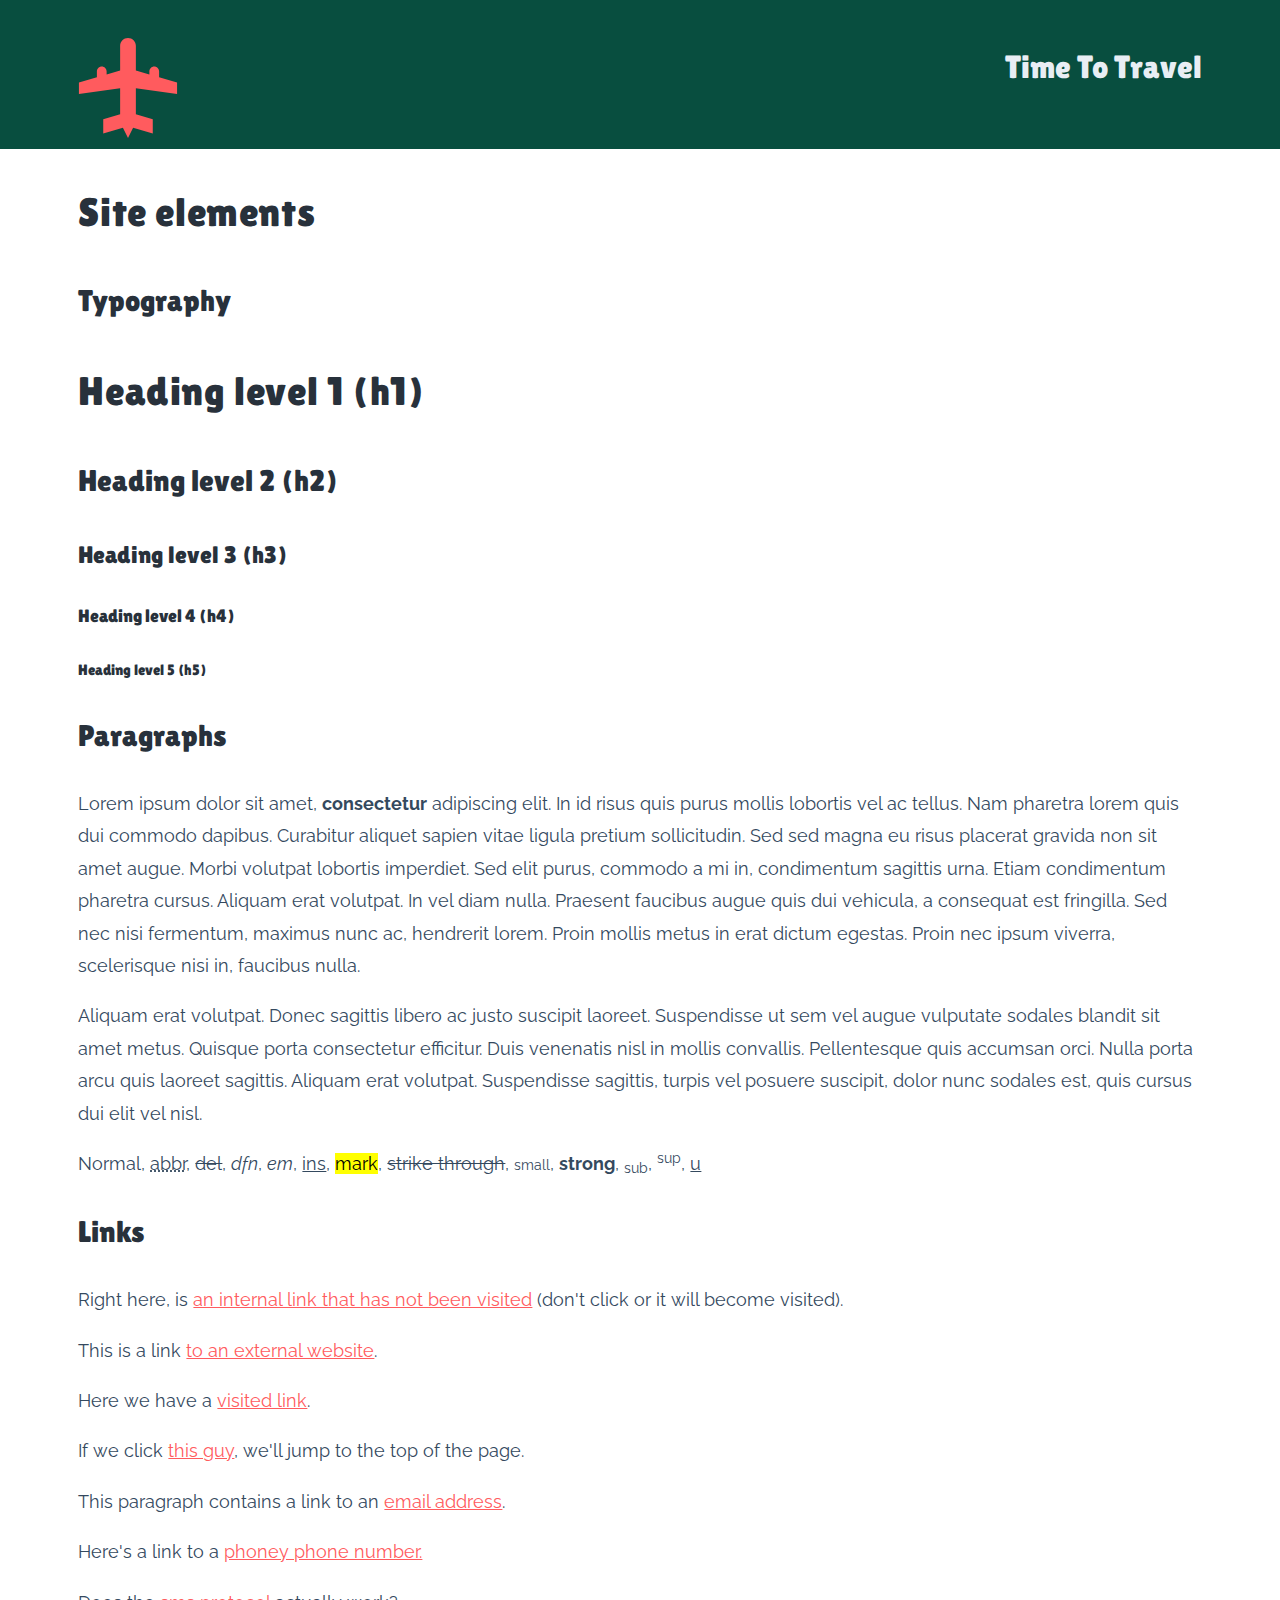
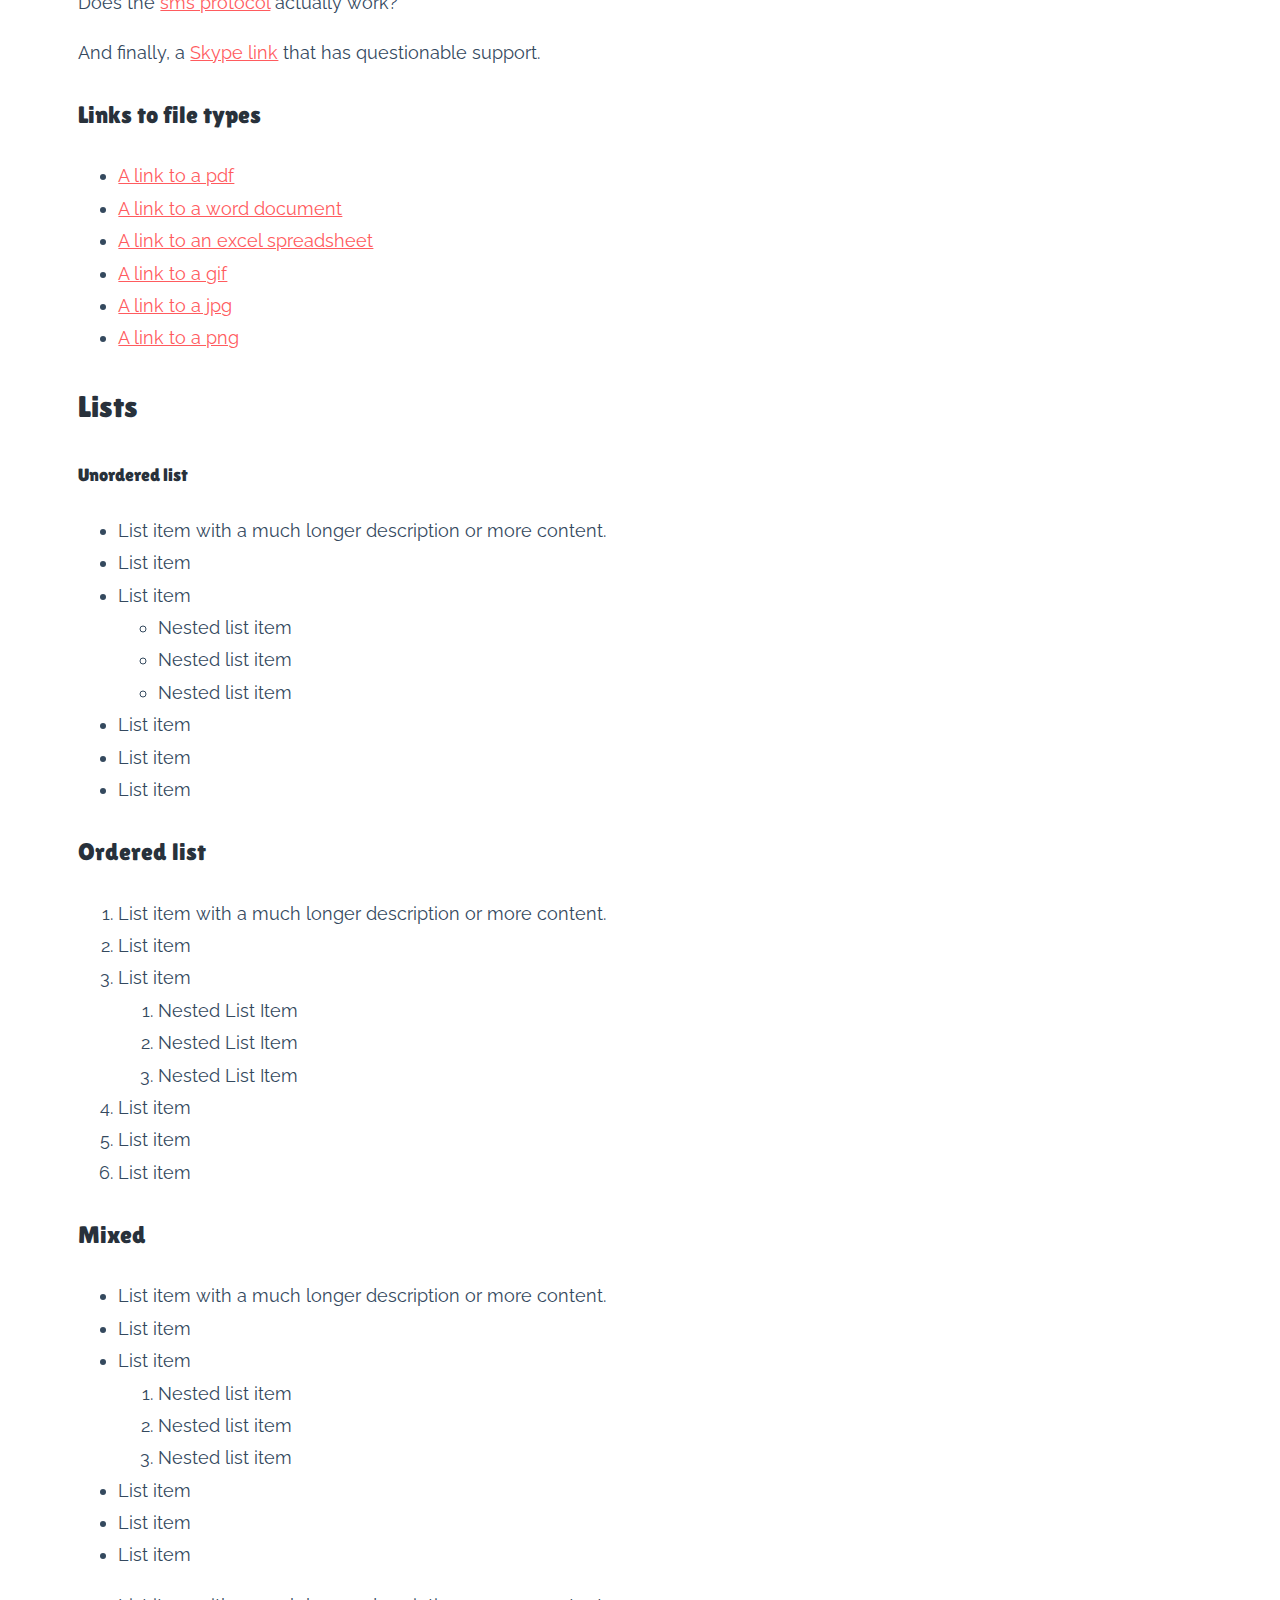
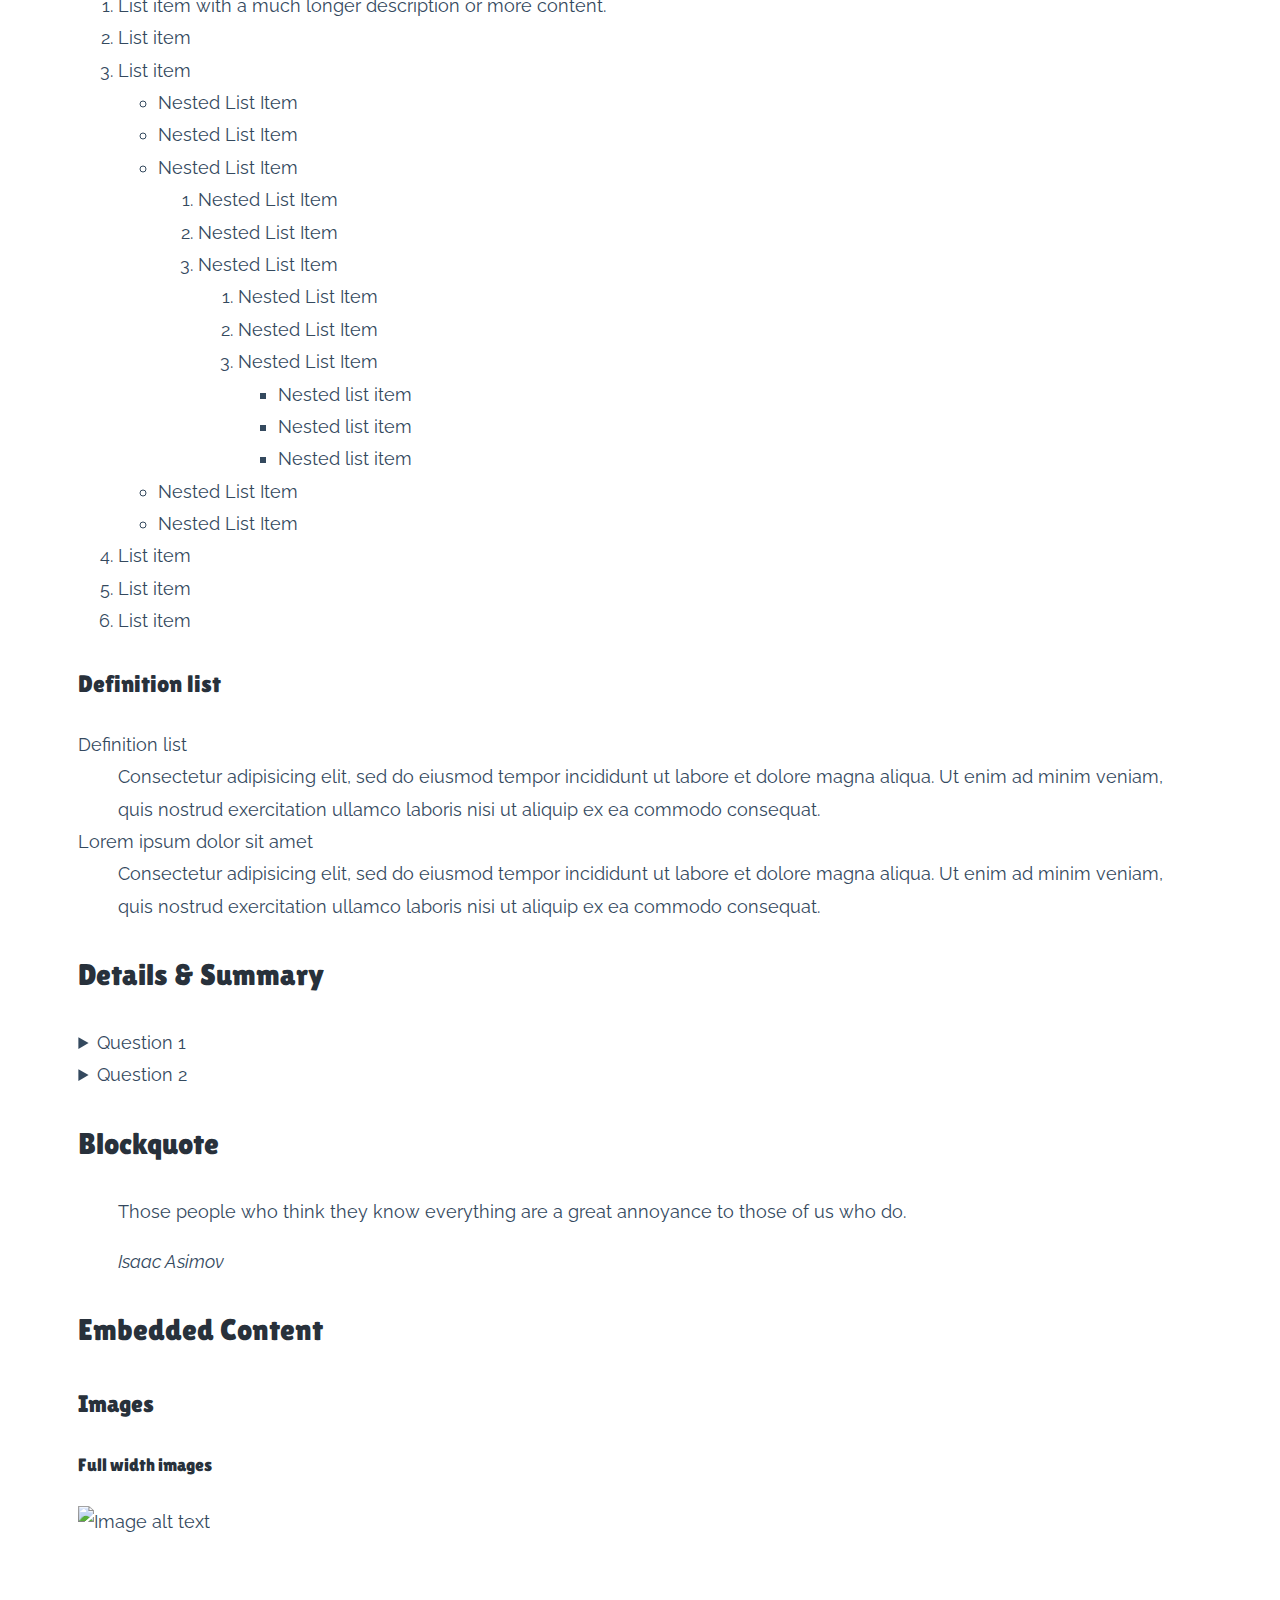
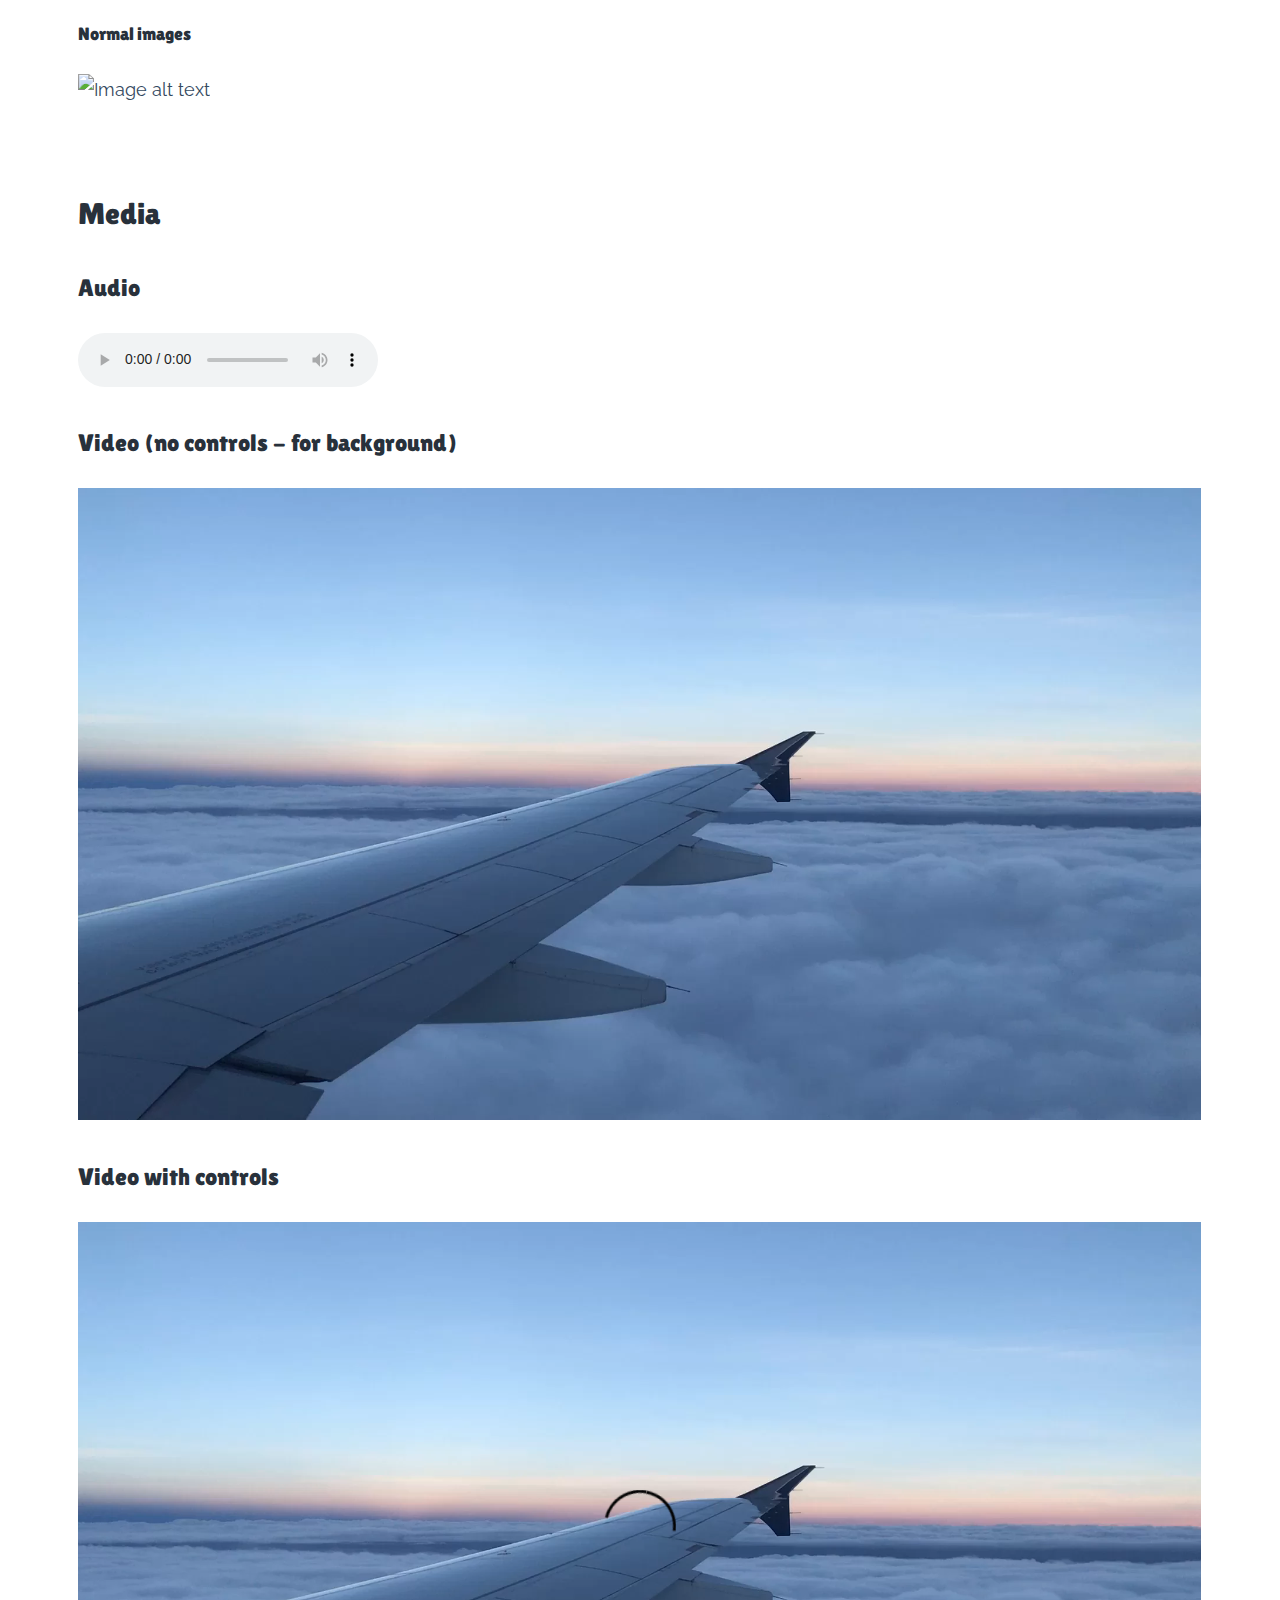
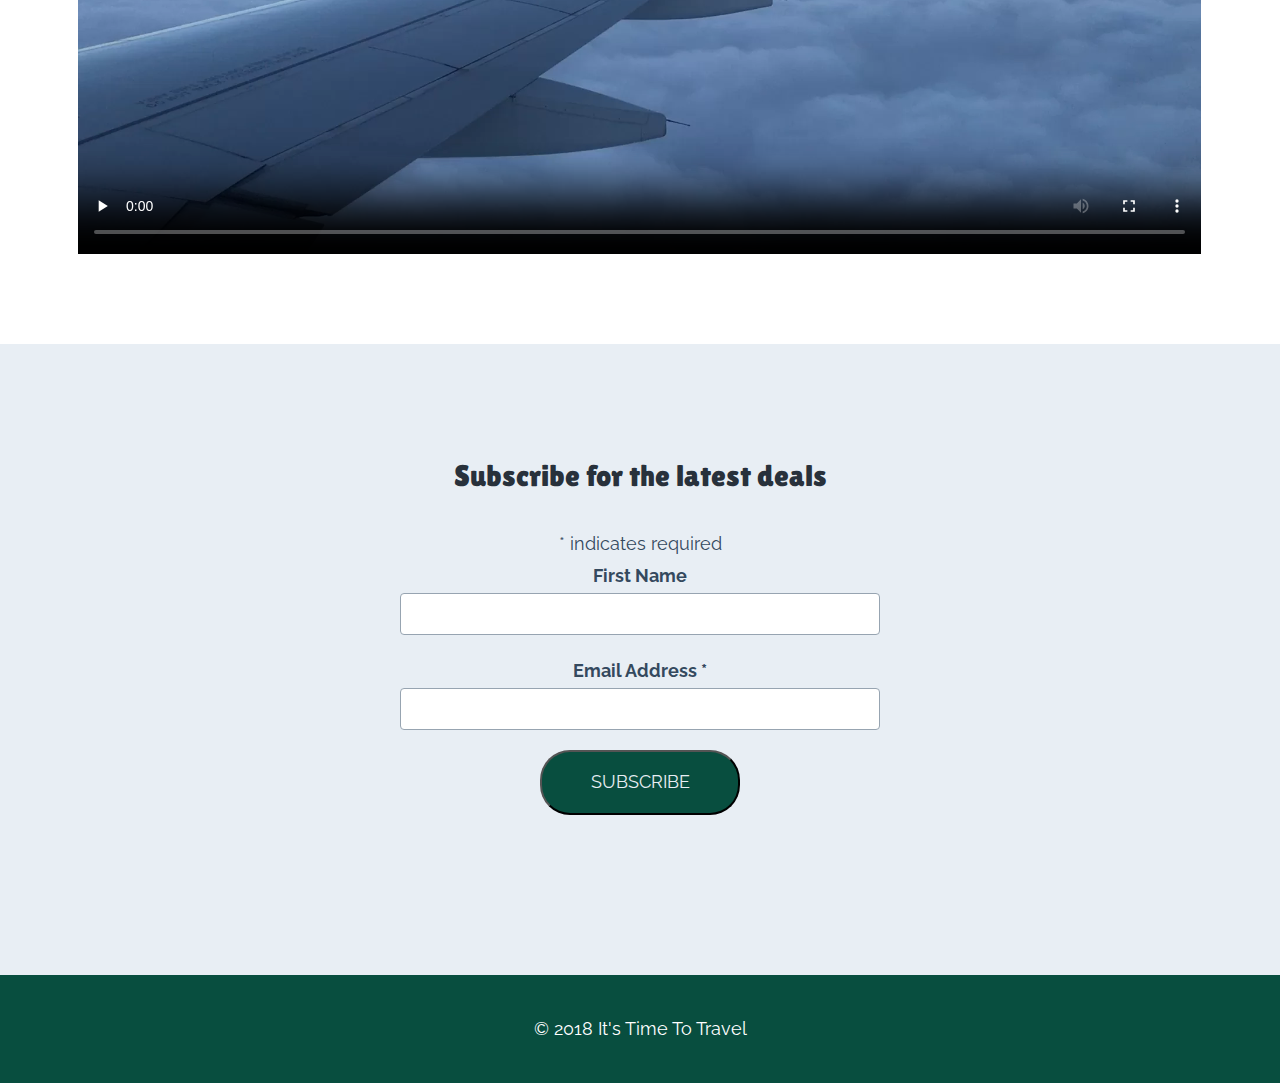
==== commit 89cac232: "Loaded custom properties polyfill and fixed IE11" ====
--- a/index.html
+++ b/index.html
@@ -397,6 +397,12 @@
 
     </footer>
 
+    <script src="resources/js/css-var-polyfill.js"></script>
+
+
+
+    <script src="resources/js/scripts.js"></script>
+
 </body>
 
 </htmL>--- a/resources/css/main.css
+++ b/resources/css/main.css
@@ -1,3 +1,5 @@
+@import url('https://fonts.googleapis.com/css?family=Lilita+One|Raleway');
+
 /*-------------- VARIABLES */
 
 :root {
@@ -48,7 +50,7 @@
 }
 
 body {
-    font-family: arial, sans-serif;
+    font-family: var(--font-default);
     line-height: 1.8; 
     font-size: 18px;
     color: var(--main-text-color);
@@ -62,7 +64,37 @@
  }    
 
  /*-------------- HEADINGS AND TYPE */
-
+h1,
+h2,
+h3,
+h4,
+h5 {
+    font-family: var(--font-heading);
+    color: var(--strong-text-color);
+    font-weight: normal;
+}
+
+h1 {
+    font-size: var(--font-size-page-title);
+    letter-spacing: 0.6px;
+}
+
+h2 {
+    font-size: var(--font-size-section-title);
+
+}
+
+h3 {
+    font-size: var(--font-size-sub-title)
+}
+
+a {
+    color: var(--error-color);
+    }
+
+a:hover {
+    color: var(--strong-text-color);
+}
 /*-------------- LAYOUTS */
 
 .layout-full-width,
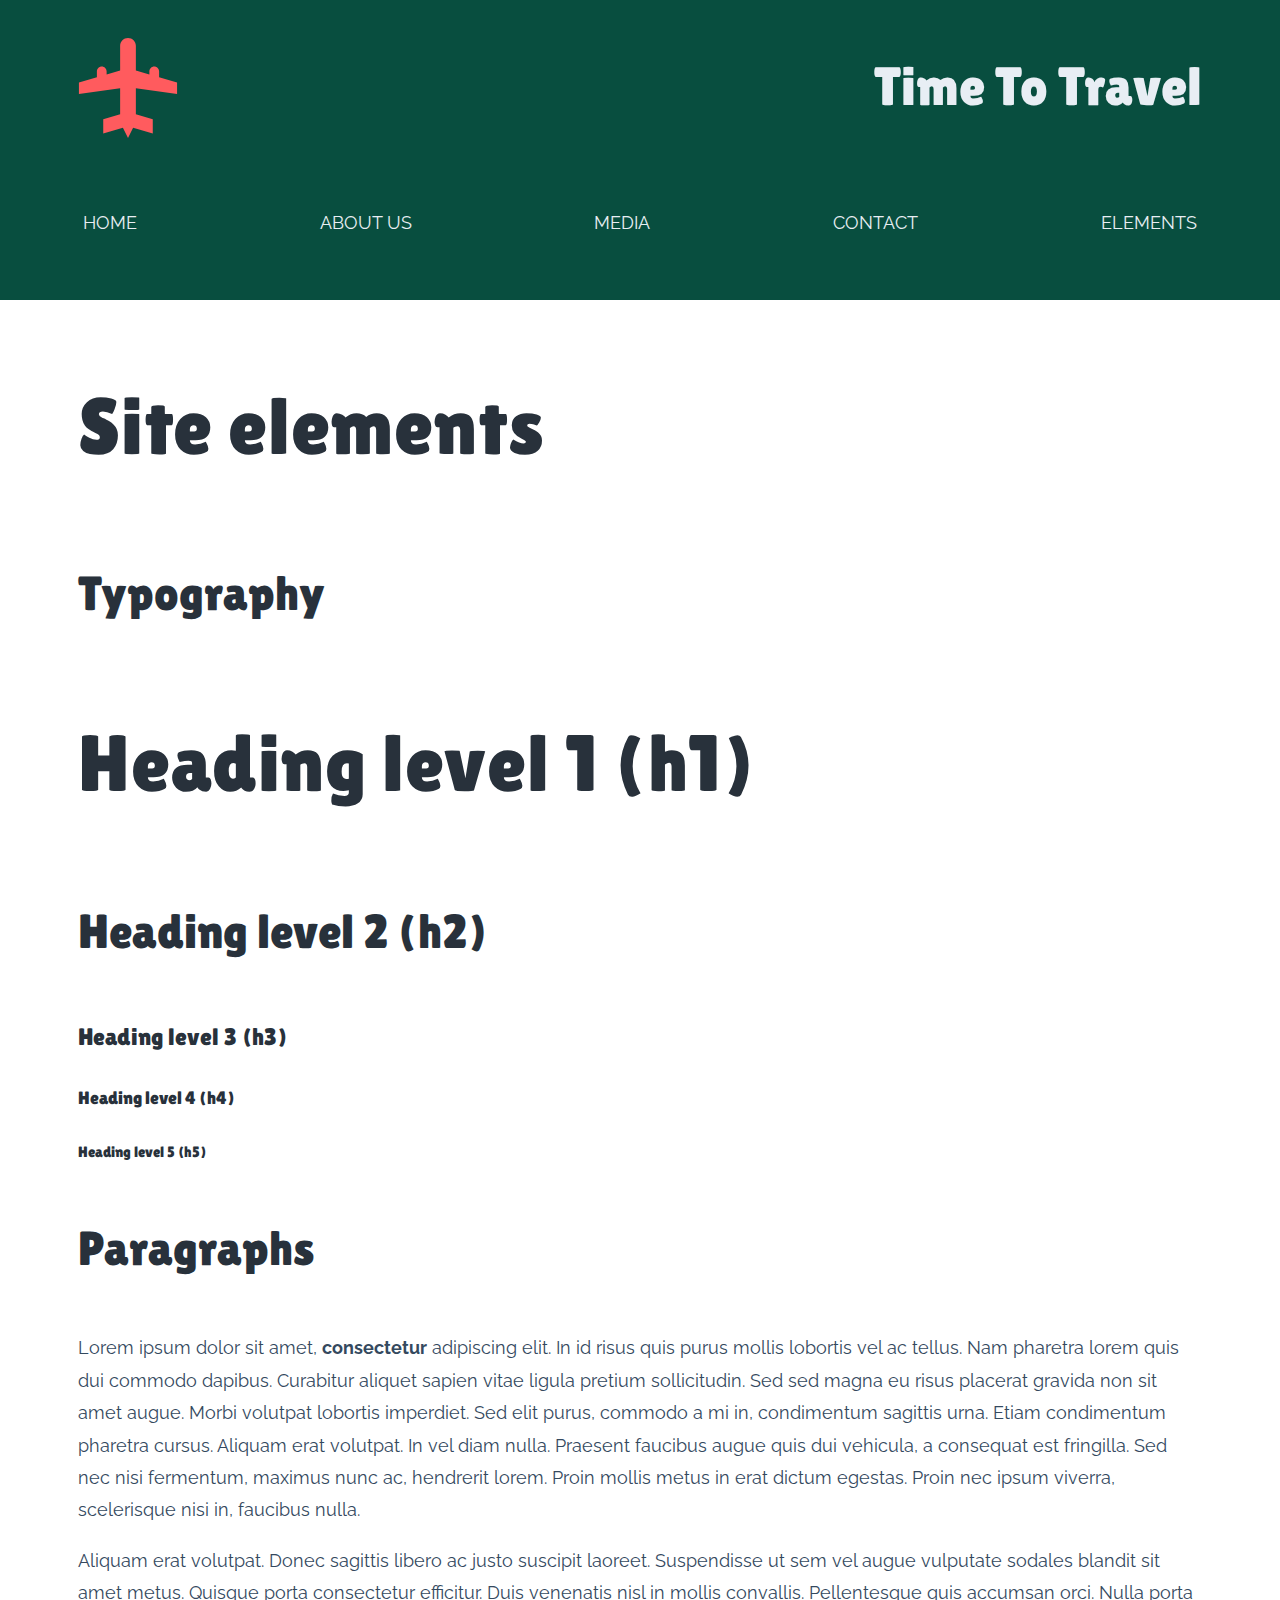
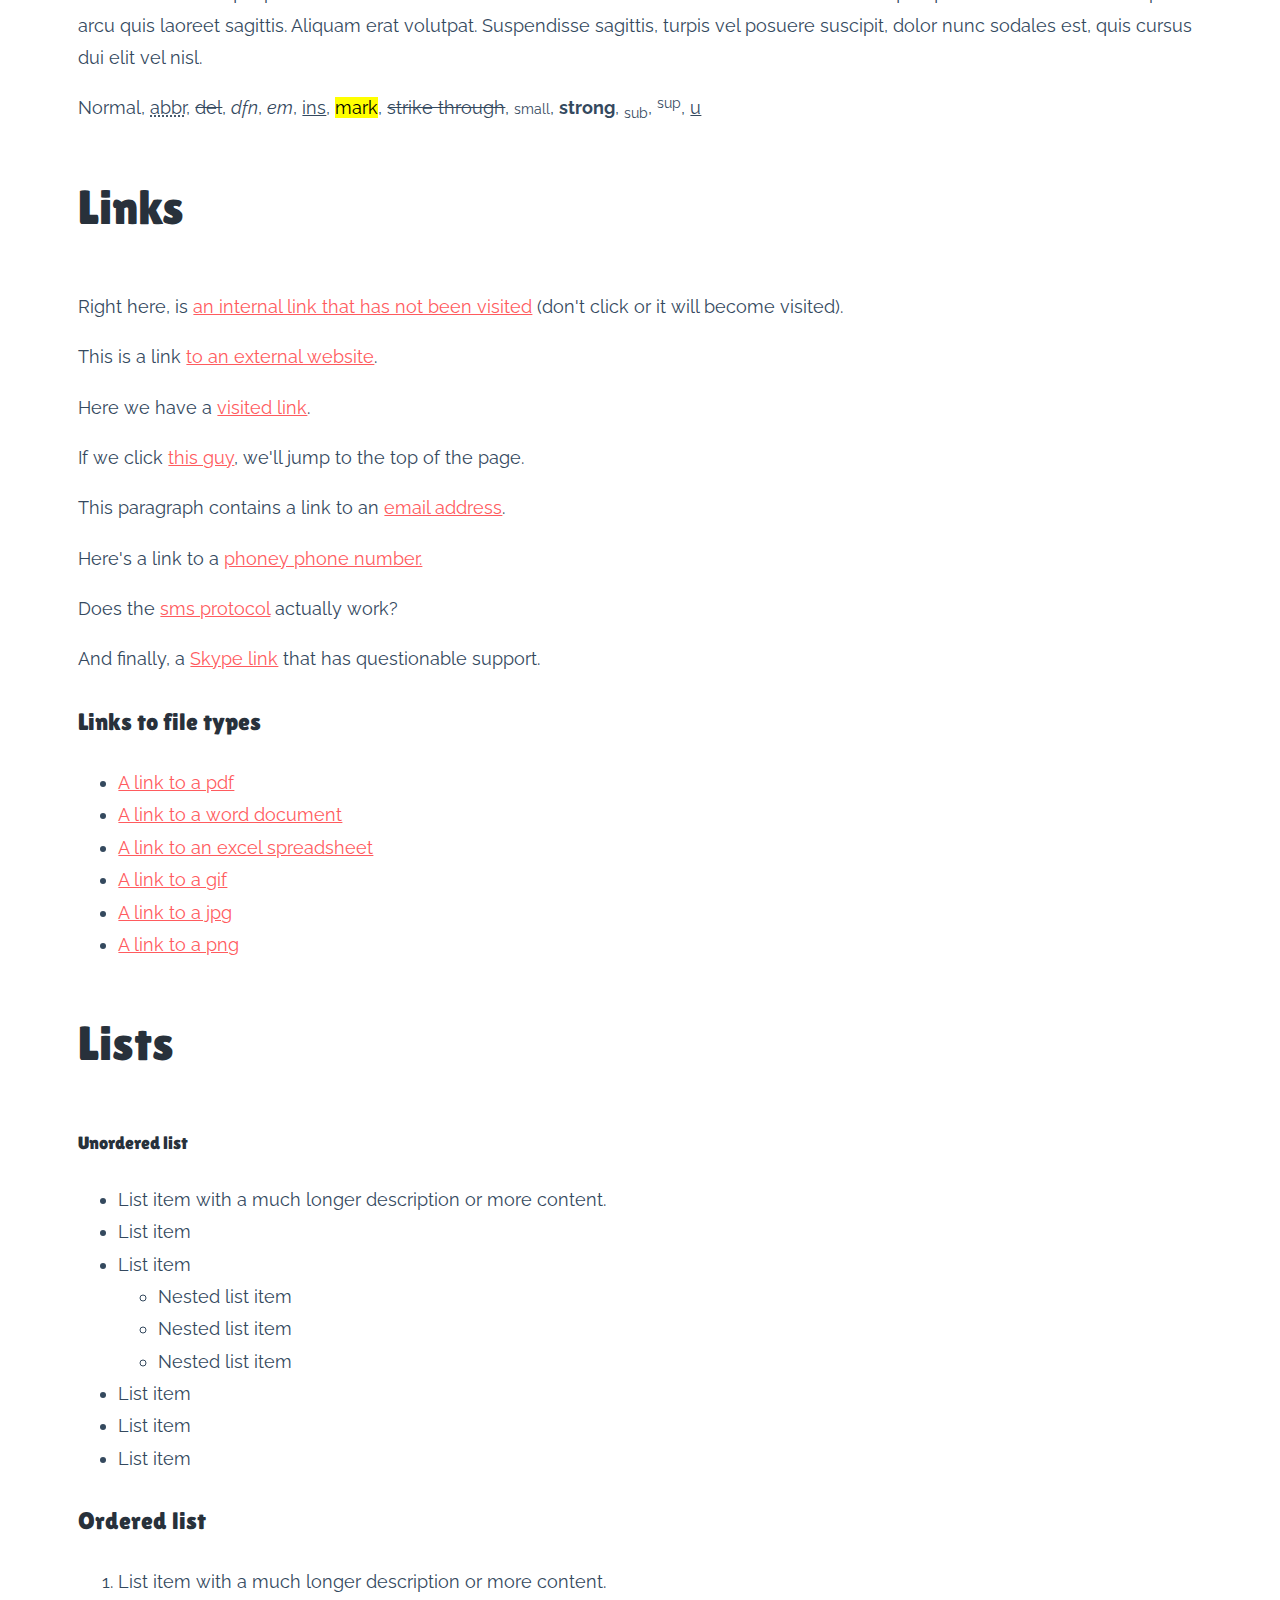
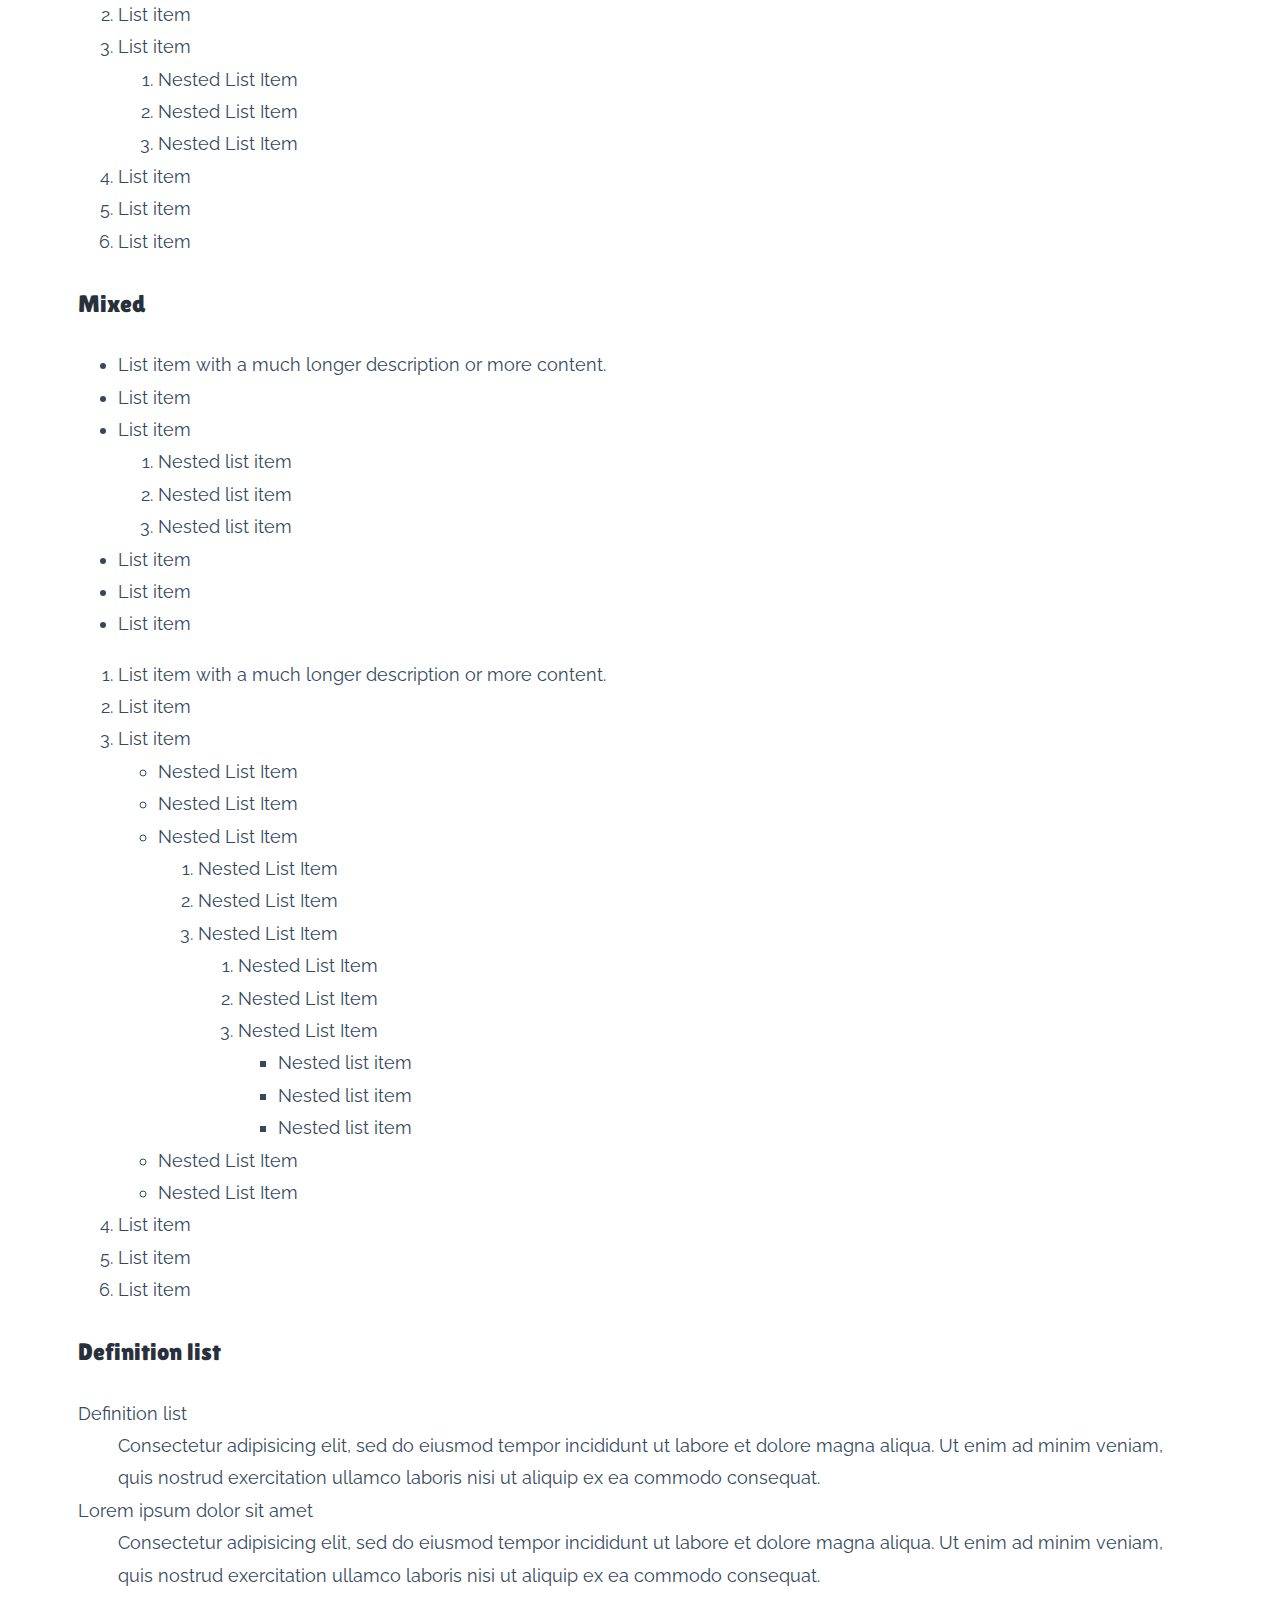
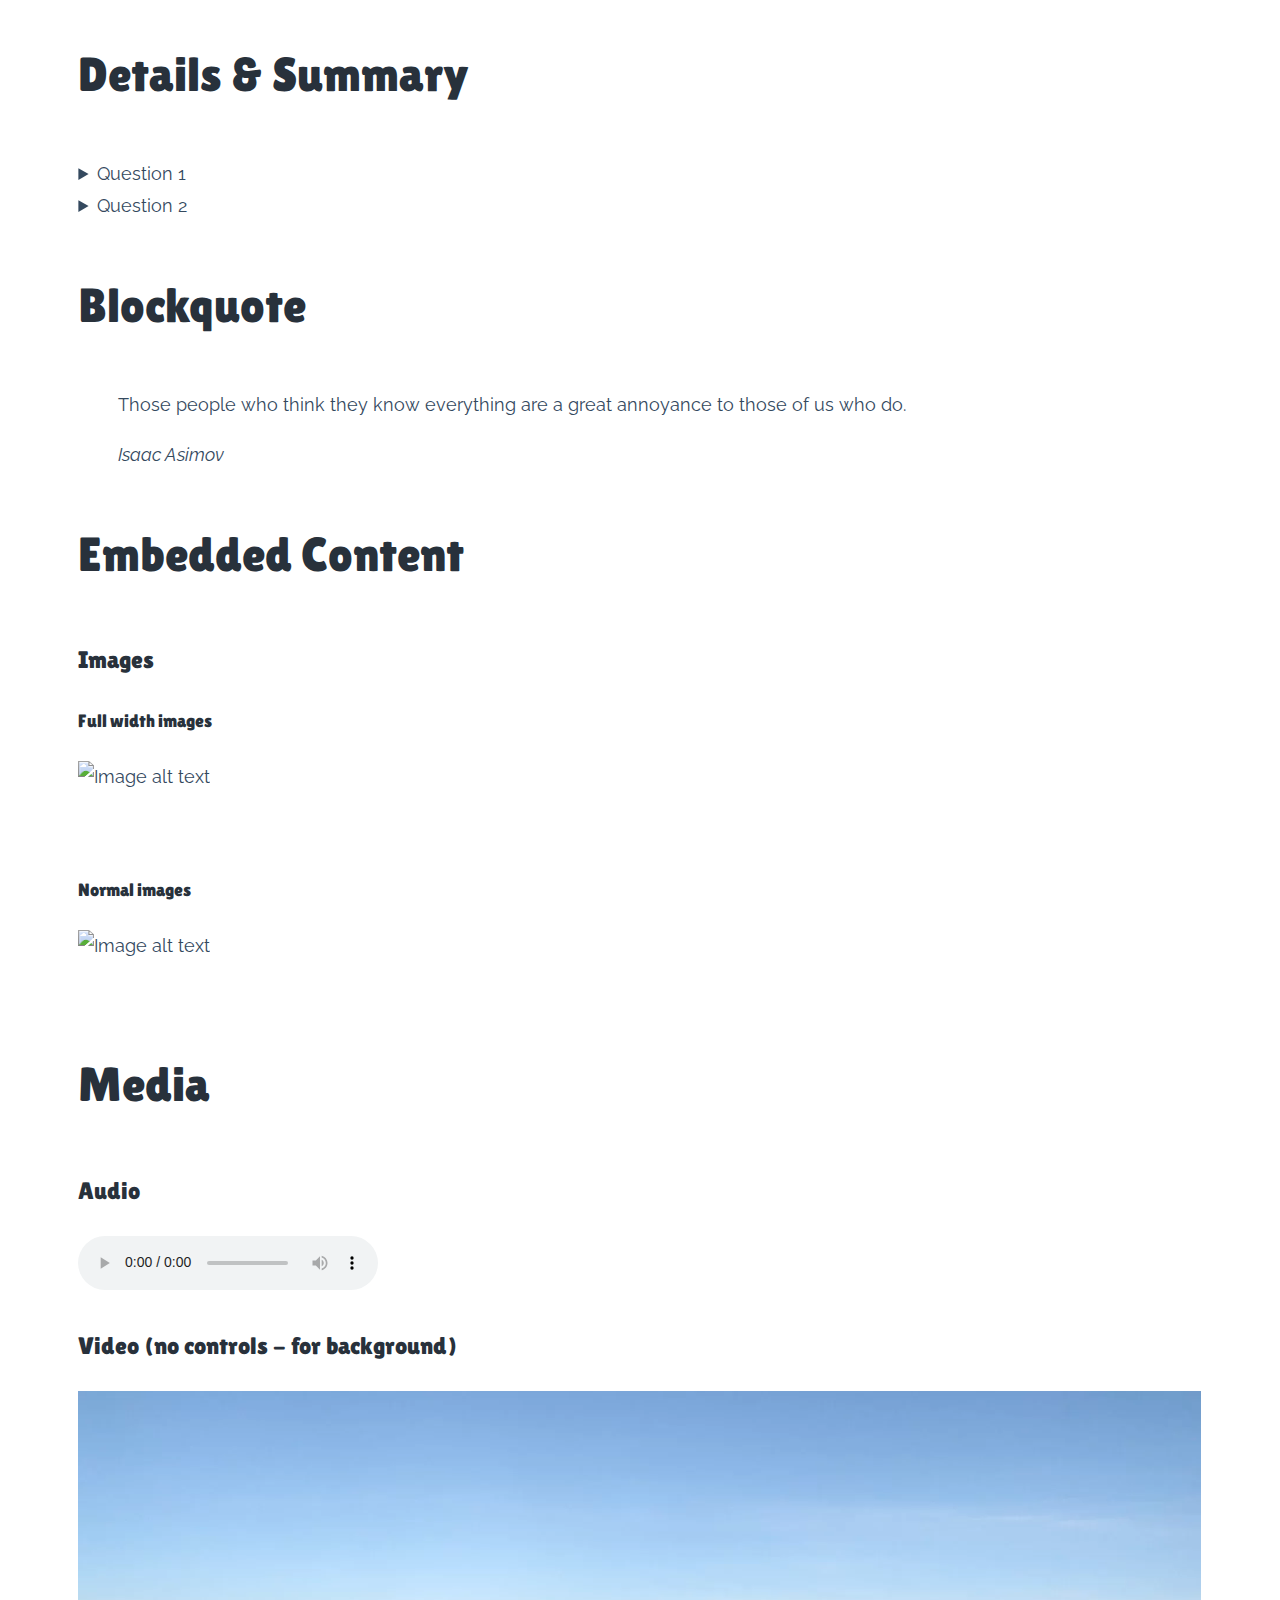
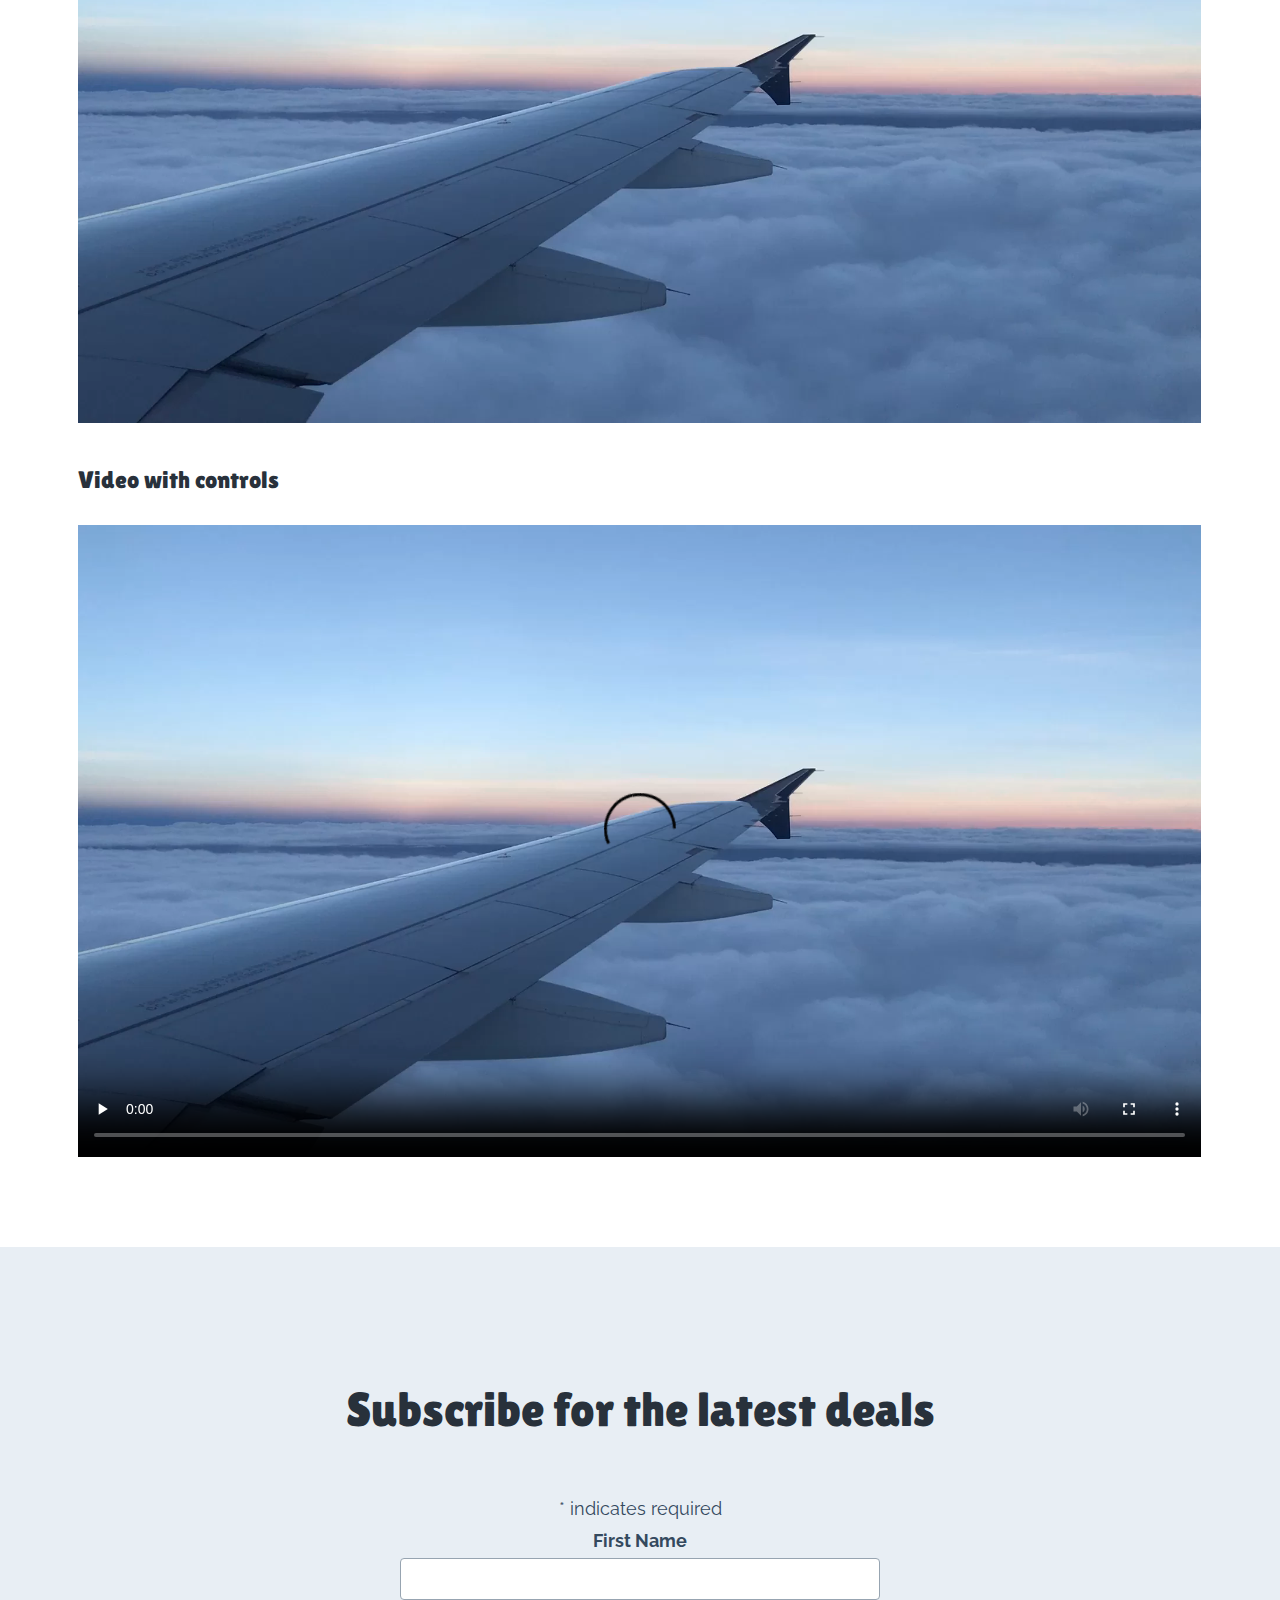
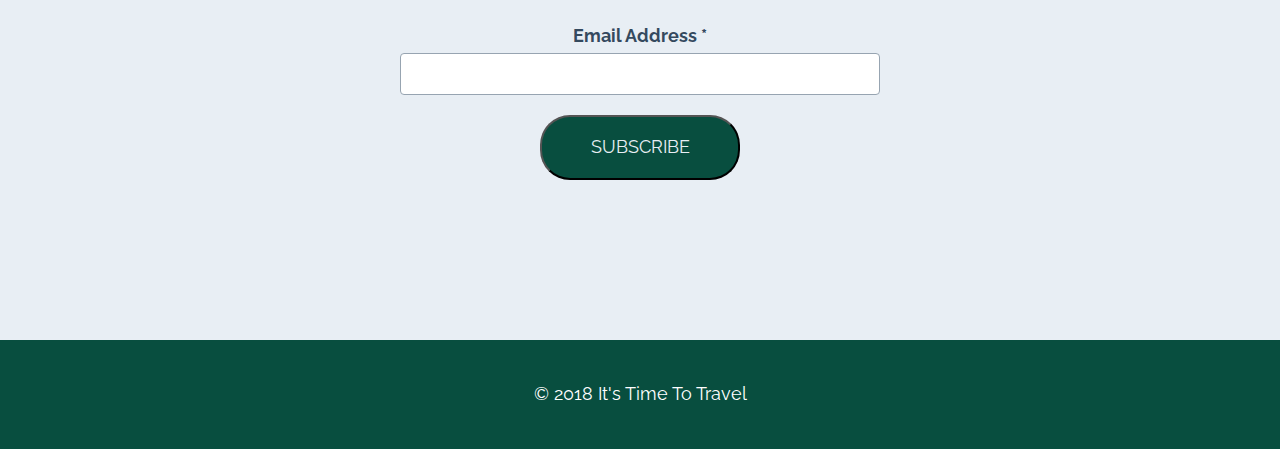
==== commit a29e02af: "Navigation complete" ====
--- a/index.html
+++ b/index.html
@@ -22,18 +22,14 @@
     <header>
         <div class="layout-wide">
             <div class="logo-wrapper">
-
                 <a href="index.html">
-
                     <img src="resources/images/logo.svg" alt="Time to Travel Logo" class="logo">
-
                 </a>
 
             </div>
 
             <div class="site-title">
                 Time To Travel
-
             </div>
             <!-- .site title -->
 
@@ -41,6 +37,30 @@
 
     </header>
 
+    <div class="navigation">
+
+        <button class="nav-prompt">Open Navigation</button>
+        <nav class="layout-wide nav-inner" aria-expanded="false">   
+          <ul>
+            <li>
+                <a href="index.html">Home</a>
+            </li>
+            <li>
+                <a href="about.html">About Us</a>
+            </li>
+            <li>
+                <a href="media.html">Media</a>
+            </li>
+            <li>
+                <a href="contact.html">Contact</a>
+            </li>
+            <li>
+                <a href="elements.html">Elements</a>
+            </li>
+          </ul>
+        </nav>
+
+    </div>
     <!-- this is a comment -->
 
     <main>
--- a/resources/css/main.css
+++ b/resources/css/main.css
@@ -42,6 +42,14 @@
     --font-size-heading-small: 16px;
   }
 
+  @media screen and (min-width: 800px) {
+      :root {
+          --font-size-site-title: 54px;
+          --font-size-page-title: 80px;
+          --font-size-section-title: 48px;
+      }
+  }
+
 /*-------------- GLOBAL DEFAULTS */
 
 * {
@@ -129,7 +137,6 @@
 .logo-wrapper {
     float: left;
     width: 20%;
-
 }
 
 .site-title {
@@ -139,10 +146,85 @@
     font-size: var(--font-size-site-title);
     text-align: right;
     font-family: var(--font-heading);
-
 }
 /*-------------- NAVIGATION */
 
+.navigation {
+    background-color: var(--alternative-bg-color);
+
+    position: sticky;
+    top: 0;
+    z-index: 10;
+}
+
+.nav-prompt {
+    width: 100%;
+    background-color: var(--alternative-bg-color);
+    color: var(--alternative-text-color);
+    padding: var(--padder) 0;
+    border: none;
+    border-top: 1px solid black;
+}
+
+.nav-inner {
+    margin-bottom: 0;
+}
+
+.nav-inner ul {
+    margin: 0;
+    padding: 0;
+    list-style: none;
+}
+
+.nav-inner li {
+    text-align: center;
+}
+
+.nav-inner a {
+    display: block;
+    color: var(--alternative-text-color);
+    padding: var(--spacer) 5px;
+    text-decoration: none;
+    text-transform: uppercase;
+    border-bottom: 1px solid var(--border-color);
+}
+
+.nav-inner a:hover {
+    color: var(--error-color);
+}
+
+@media screen and (min-width: 800px) {
+    .nav-prompt {
+        display: none;
+    }
+    .navigation {
+        padding: var(--padder) 0;
+    }
+
+    .nav-inner ul {
+        display: flex;
+        justify-content: space-between;
+    }
+
+    .nav-inner a{
+        border-bottom: 2px solid transparent;
+    }
+}
+
+@media screen and (max-width: 800px) {
+    .nav-inner {
+        transition: var(--transition-time);
+        overflow: hidden;    
+    }
+
+    .nav-inner[aria-expanded="false"] {
+        max-height: 0;
+    }
+
+    .nav-inner[aria-expanded="true"] {
+        max-height: 100vh;
+    }
+}
 /*-------------- FOOTER */
 footer {
     background-color: var(--alternative-bg-color);
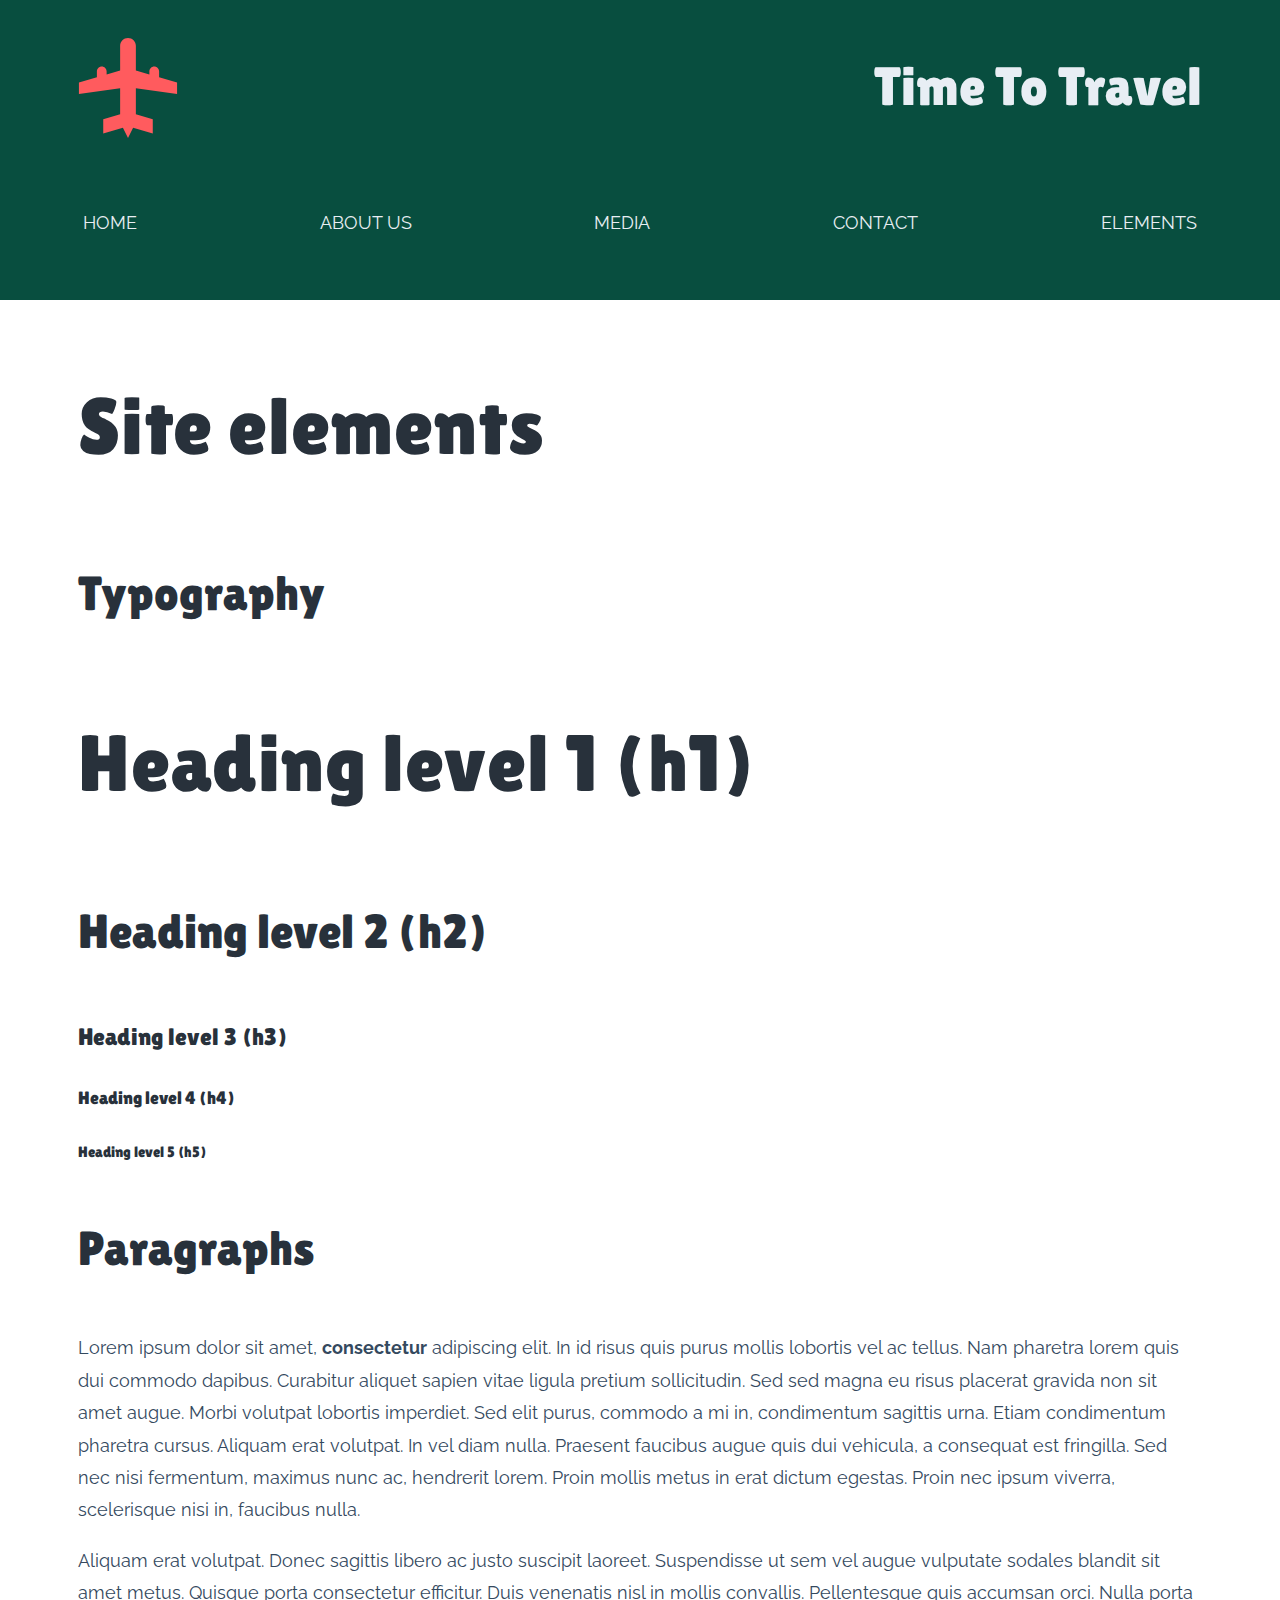
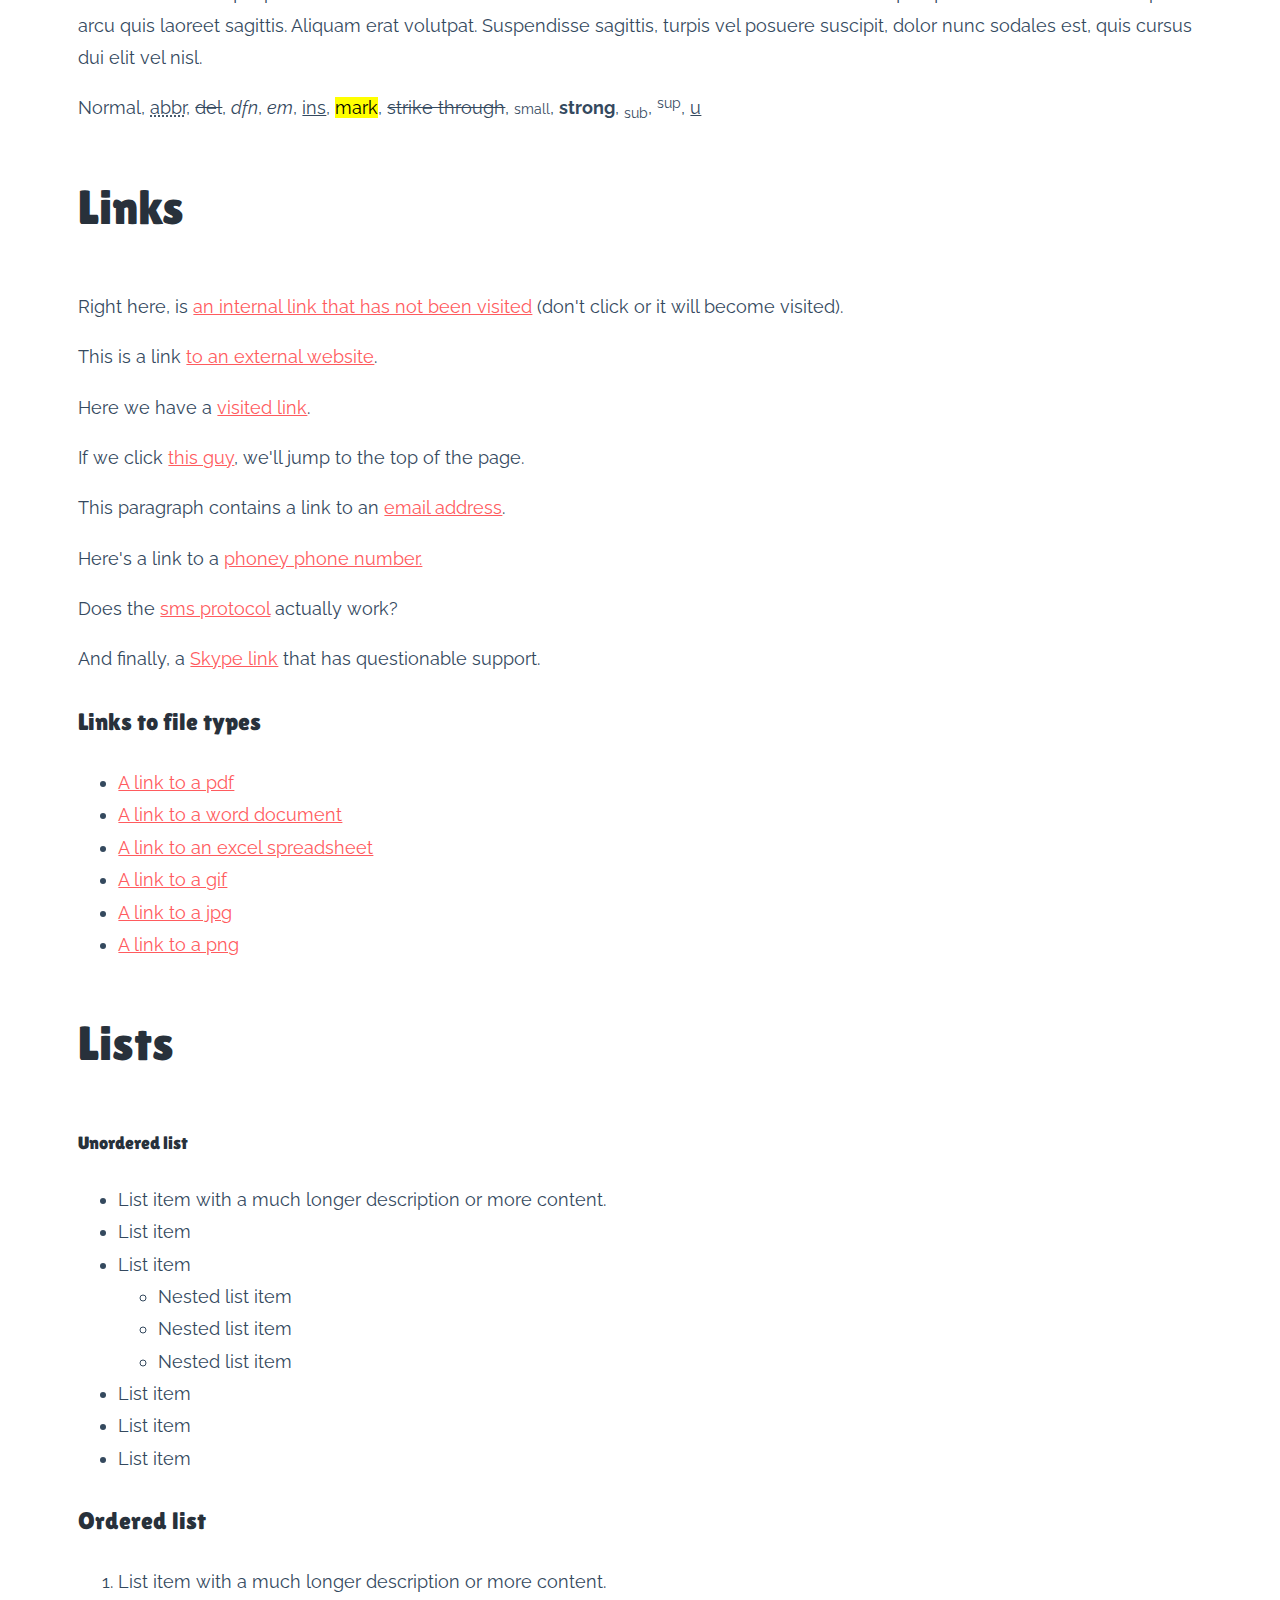
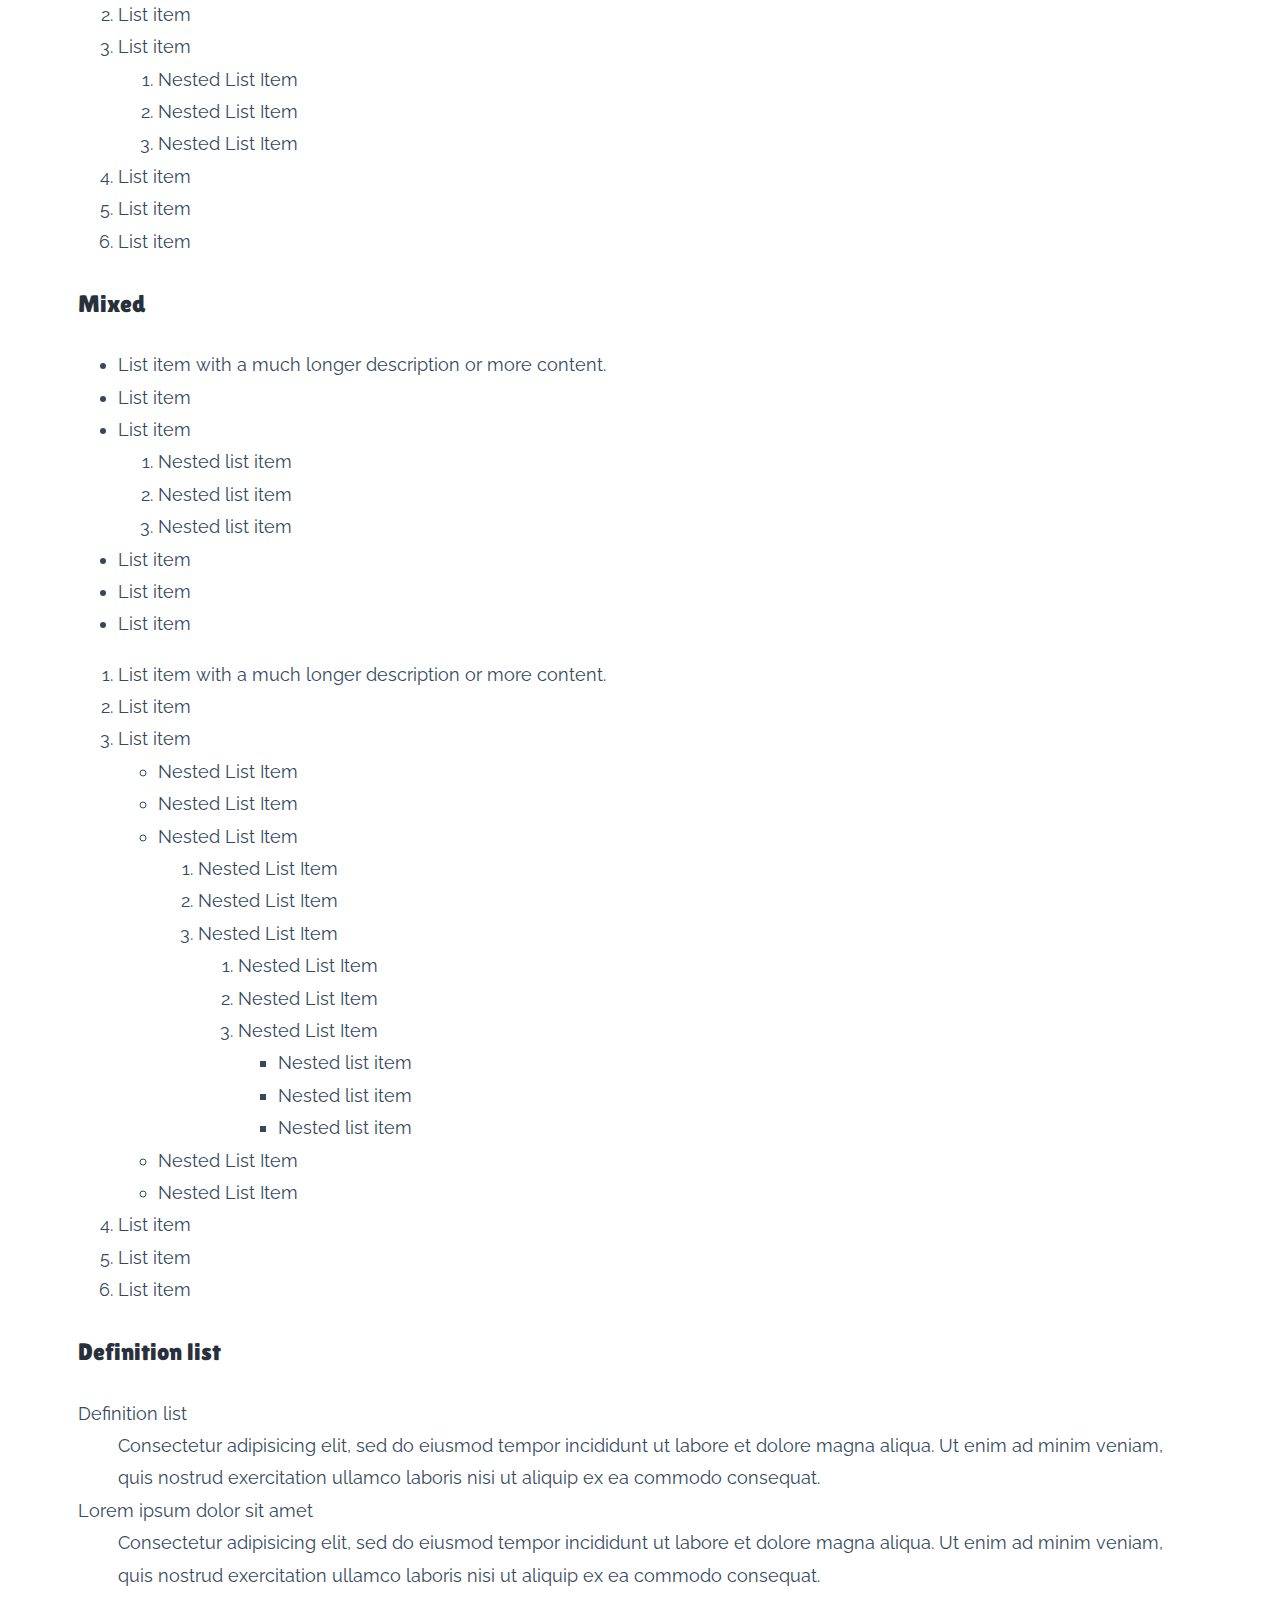
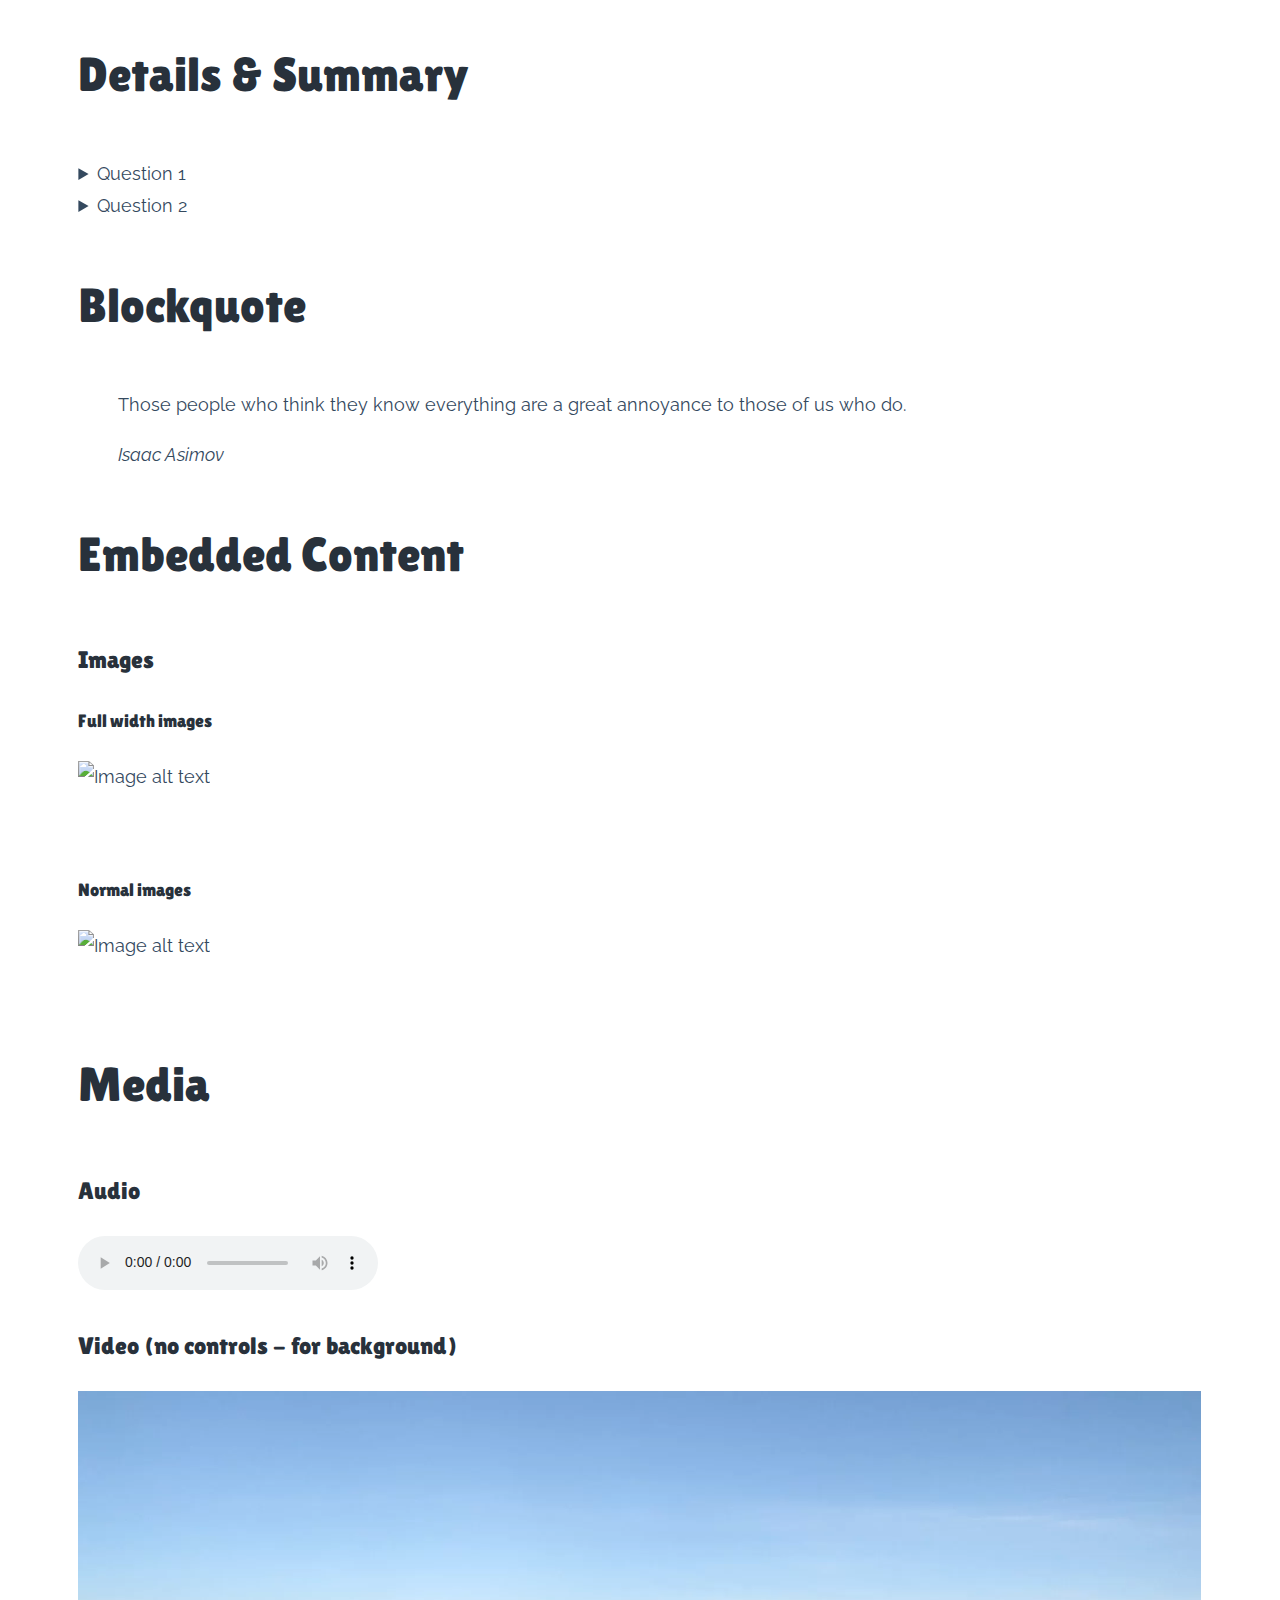
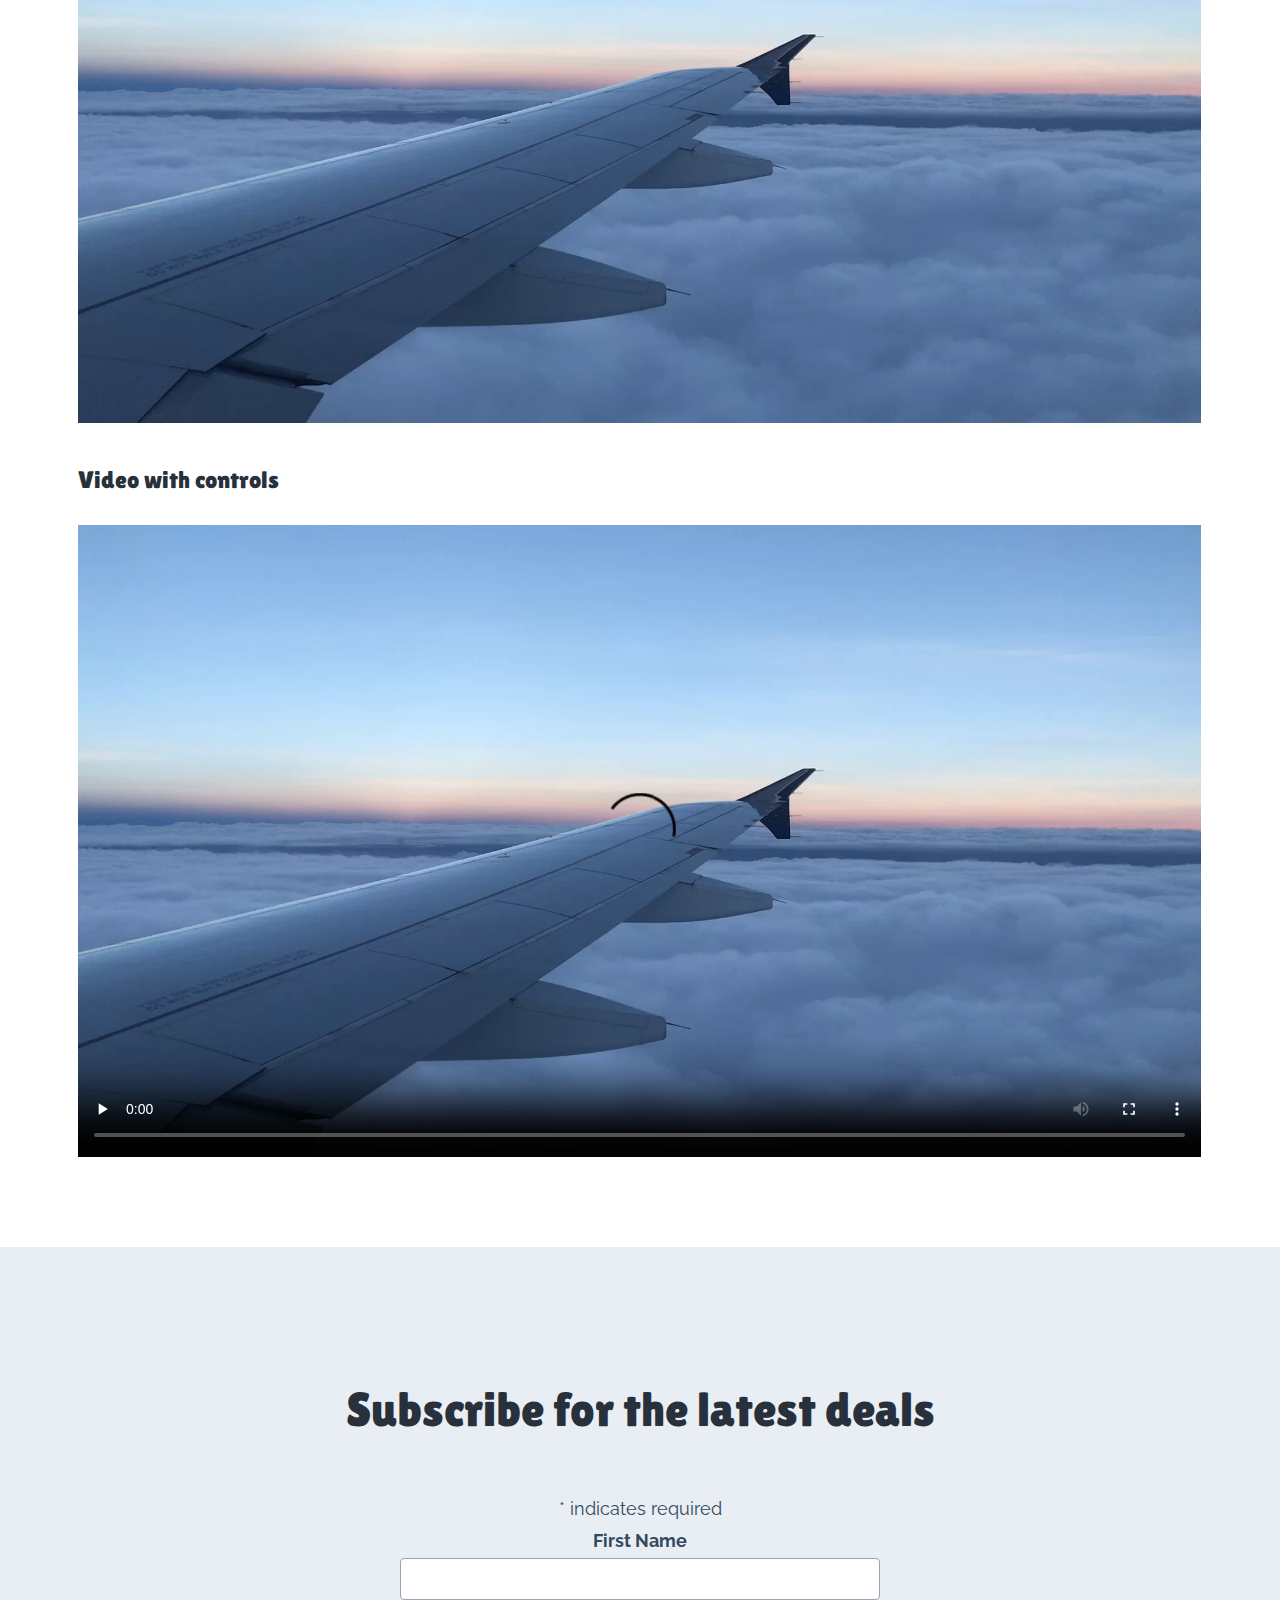
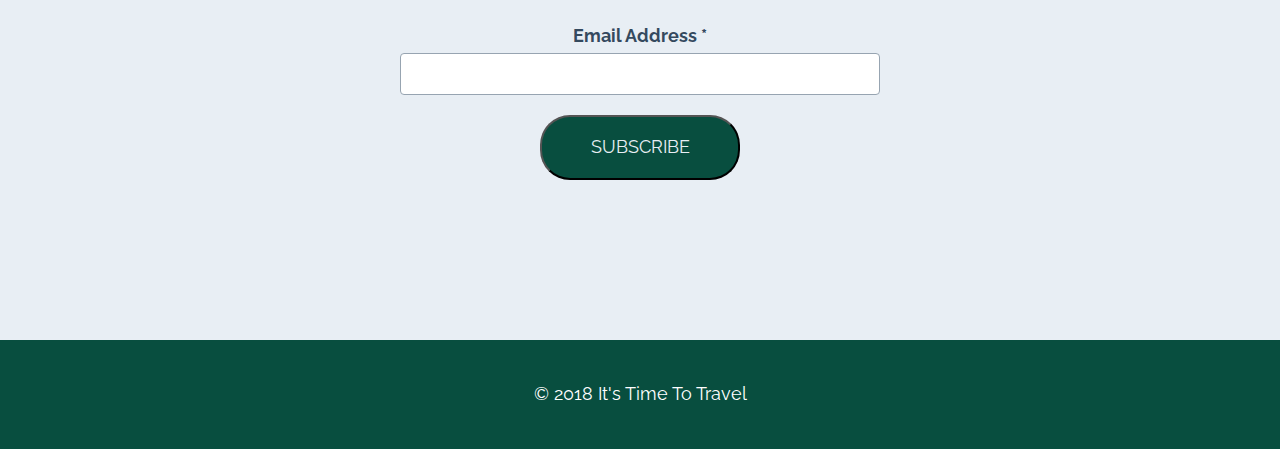
==== commit 0ffc5caa: "Navigation and JS" ====
--- a/index.html
+++ b/index.html
@@ -419,7 +419,9 @@
 
     <script src="resources/js/css-var-polyfill.js"></script>
 
-
+    <script src="resources/js/jquery.js"></script>
+
+    
 
     <script src="resources/js/scripts.js"></script>
 
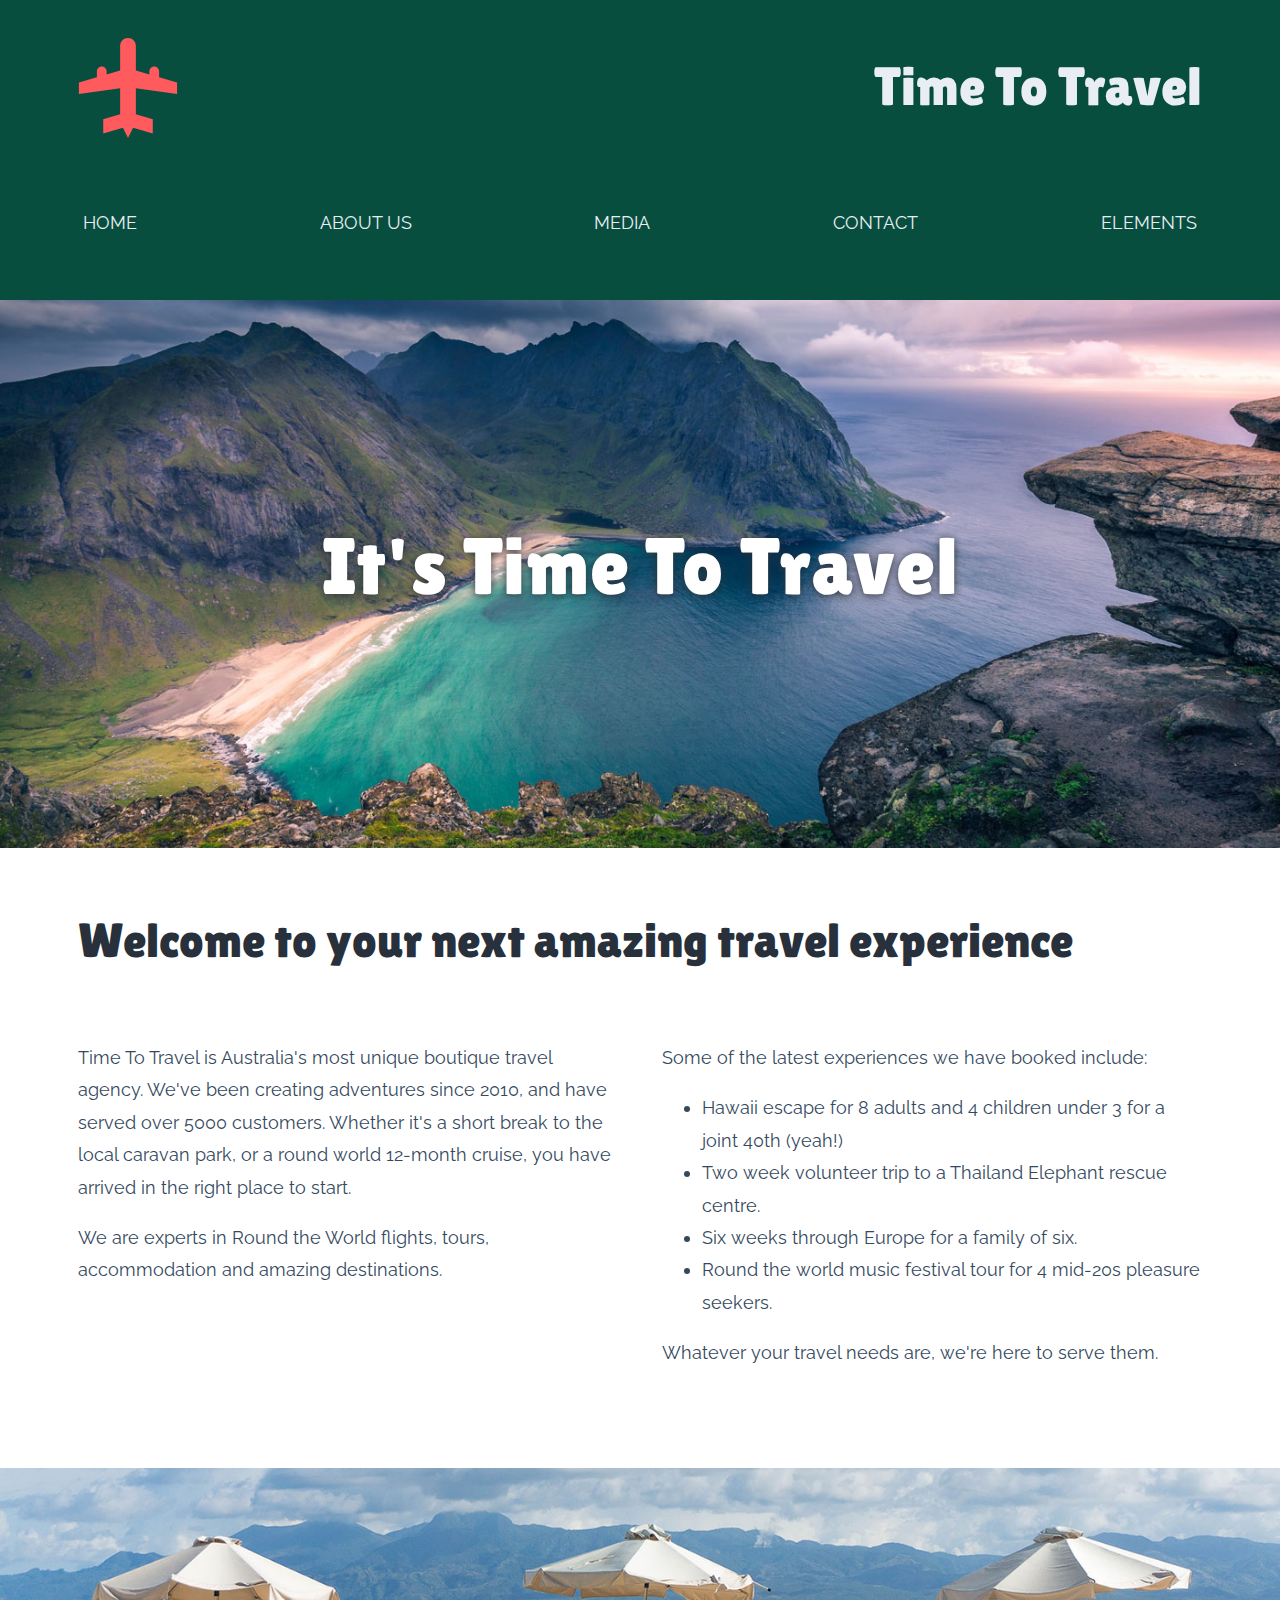
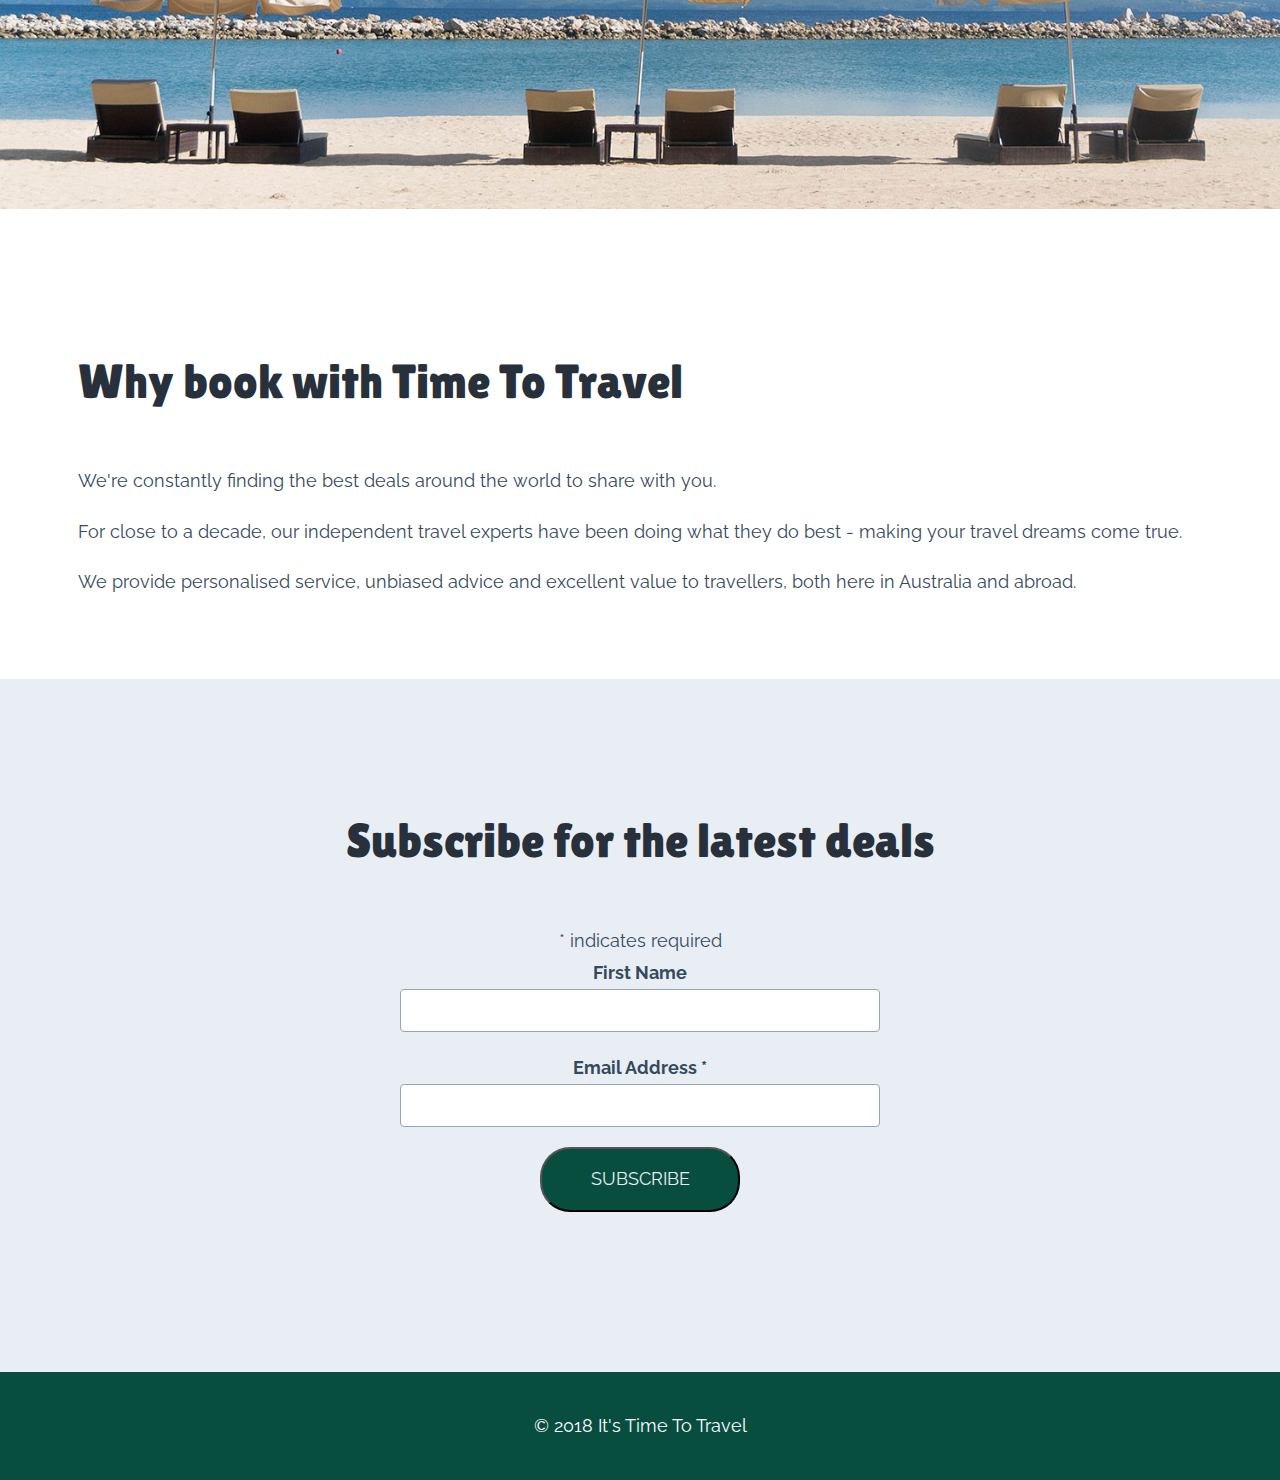
==== commit 90fb8b1e: "Created new pages and completed home page" ====
--- a/index.html
+++ b/index.html
@@ -40,24 +40,24 @@
     <div class="navigation">
 
         <button class="nav-prompt">Open Navigation</button>
-        <nav class="layout-wide nav-inner" aria-expanded="false">   
-          <ul>
-            <li>
-                <a href="index.html">Home</a>
-            </li>
-            <li>
-                <a href="about.html">About Us</a>
-            </li>
-            <li>
-                <a href="media.html">Media</a>
-            </li>
-            <li>
-                <a href="contact.html">Contact</a>
-            </li>
-            <li>
-                <a href="elements.html">Elements</a>
-            </li>
-          </ul>
+        <nav class="layout-wide nav-inner" aria-expanded="false">
+            <ul>
+                <li>
+                    <a href="index.html">Home</a>
+                </li>
+                <li>
+                    <a href="about.html">About Us</a>
+                </li>
+                <li>
+                    <a href="media.html">Media</a>
+                </li>
+                <li>
+                    <a href="contact.html">Contact</a>
+                </li>
+                <li>
+                    <a href="elements.html">Elements</a>
+                </li>
+            </ul>
         </nav>
 
     </div>
@@ -65,298 +65,55 @@
 
     <main>
 
+        <section class="hero-module">
+            <img src="resources/images/norway-1400.jpg" alt="Beach in Norway">
+            <div class="hero-content">
+                <h1 class="layout-wide heading-main">
+                    It's Time To Travel
+                </h1>
+            </div>
+        </section>
 
         <section class="layout-wide">
-            <h1>Site elements</h1>
+            <h2>Welcome to your next amazing travel experience</h2>
 
-            <h2>Typography</h2>
+            <div class="content-area-grid">
 
-            <h1>Heading level 1 (h1)</h1>
-            <h2 class="section-title">Heading level 2 (h2)</h2>
-            <h3 class="subtitle">Heading level 3 (h3)</h3>
-            <h4 class="">Heading level 4 (h4)</h4>
-            <h5>Heading level 5 (h5)</h5>
+                <div class="content-block">
+                    <p>Time To Travel is Australia's most unique boutique travel agency. We've been creating adventures since
+                        2010, and have served over 5000 customers. Whether it's a short break to the local caravan park,
+                        or a round world 12-month cruise, you have arrived in the right place to start.</p>
 
+                    <p>We are experts in Round the World flights, tours, accommodation and amazing destinations.</p>
+                </div>
 
-            <h2>Paragraphs</h2>
-            <p>Lorem ipsum dolor sit amet,
-                <strong>consectetur</strong> adipiscing elit. In id risus quis purus mollis lobortis vel ac tellus. Nam pharetra
-                lorem quis dui commodo dapibus. Curabitur aliquet sapien vitae ligula pretium sollicitudin. Sed sed magna
-                eu risus placerat gravida non sit amet augue. Morbi volutpat lobortis imperdiet. Sed elit purus, commodo
-                a mi in, condimentum sagittis urna. Etiam condimentum pharetra cursus. Aliquam erat volutpat. In vel diam
-                nulla. Praesent faucibus augue quis dui vehicula, a consequat est fringilla. Sed nec nisi fermentum, maximus
-                nunc ac, hendrerit lorem. Proin mollis metus in erat dictum egestas. Proin nec ipsum viverra, scelerisque
-                nisi in, faucibus nulla.</p>
-            <p>Aliquam erat volutpat. Donec sagittis libero ac justo suscipit laoreet. Suspendisse ut sem vel augue vulputate
-                sodales blandit sit amet metus. Quisque porta consectetur efficitur. Duis venenatis nisl in mollis convallis.
-                Pellentesque quis accumsan orci. Nulla porta arcu quis laoreet sagittis. Aliquam erat volutpat. Suspendisse
-                sagittis, turpis vel posuere suscipit, dolor nunc sodales est, quis cursus dui elit vel nisl.</p>
+                <div clas="content-block">
+                    <p>Some of the latest experiences we have booked include:</p>
 
-            <p>Normal,
-                <abbr title="Abbreviations">abbr</abbr>,
-                <del>del</del>,
-                <dfn>dfn</dfn>,
-                <em>em</em>,
-                <ins>ins</ins>,
-                <mark>mark</mark>,
-                <s>strike through</s>,
-                <small>small</small>,
-                <strong>strong</strong>,
-                <sub>sub</sub>,
-                <sup>sup</sup>,
-                <u>u</u>
-            </p>
+                    <ul>
+                        <li>Hawaii escape for 8 adults and 4 children under 3 for a joint 40th (yeah!)</li>
+                        <li>Two week volunteer trip to a Thailand Elephant rescue centre.</li>
+                        <li>Six weeks through Europe for a family of six.</li>
+                        <li>Round the world music festival tour for 4 mid-20s pleasure seekers.</li>
+                    </ul>
 
+                    <p>Whatever your travel needs are, we're here to serve them.</p>
+                </div>
+            </div>
+        </section>
 
-            <h2>Links</h2>
-            <p>Right here, is
-                <a href="?2017-06-2703%3A30%3A17">an internal link that has not been visited</a> (don't click or it will become visited).
-            </p>
-            <p>This is a link
-                <a href="http://google.com">to an external website</a>.</p>
-            <p>Here we have a
-                <a href=".">visited link</a>.</p>
-            <p>If we click
-                <a href="#">this guy</a>, we'll jump to the top of the page.</p>
+            <img src="resources/images/beach-wide-1500.jpg" alt="" class="layout-full-width">
 
-            <p>This paragraph contains a link to an
-                <a href="mailto:sam@meeum.com">email address</a>.</p>
-            <p>Here's a link to a
-                <a href="tel:12345678">phoney phone number.</a>
-            </p>
-            <p>Does the
-                <a href="sms:0413889846">sms protocol</a> actually work?</p>
-            <p>And finally, a
-                <a href="callto:sam_hemphill">Skype link</a> that has questionable support.</p>
-            <h3>Links to file types</h3>
-            <ul class="file-list">
-                <li>
-                    <a href="test.pdf">A link to a pdf</a>
-                </li>
-                <li>
-                    <a href="test.doc">A link to a word document</a>
-                </li>
-                <li>
-                    <a href="test.xlsx">A link to an excel spreadsheet</a>
-                </li>
-                <li>
-                    <a href="test.gif">A link to a gif</a>
-                </li>
-                <li>
-                    <a href="test.jpg">A link to a jpg</a>
-                </li>
-                <li>
-                    <a href="test.png">A link to a png</a>
-                </li>
-            </ul>
+            <section class="layout-wide";>
+                <h2>Why book with Time To Travel</h2>
 
-            <h2>Lists</h2>
-            <h4>Unordered list</h4>
-            <ul>
-                <li>List item with a much longer description or more content.</li>
-                <li>List item</li>
-                <li>List item
-                    <ul>
-                        <li>Nested list item</li>
-                        <li>Nested list item</li>
-                        <li>Nested list item</li>
-                    </ul>
-                </li>
-                <li>List item</li>
-                <li>List item</li>
-                <li>List item</li>
-            </ul>
-            <h3>Ordered list</h3>
-            <ol>
-                <li>List item with a much longer description or more content.</li>
-                <li>List item</li>
-                <li>List item
-                    <ol>
-                        <li>Nested List Item</li>
-                        <li>Nested List Item</li>
-                        <li>Nested List Item</li>
-                    </ol>
-                </li>
-                <li>List item</li>
-                <li>List item</li>
-                <li>List item</li>
-            </ol>
-            <h3>Mixed</h3>
-            <ul>
-                <li>List item with a much longer description or more content.</li>
-                <li>List item</li>
-                <li>List item
-                    <ol>
-                        <li>Nested list item</li>
-                        <li>Nested list item</li>
-                        <li>Nested list item</li>
-                    </ol>
-                </li>
-                <li>List item</li>
-                <li>List item</li>
-                <li>List item</li>
-            </ul>
-            <ol>
-                <li>List item with a much longer description or more content.</li>
-                <li>List item</li>
-                <li>List item
-                    <ul>
-                        <li>Nested List Item</li>
-                        <li>Nested List Item</li>
-                        <li>Nested List Item
-                            <ol>
-                                <li>Nested List Item</li>
-                                <li>Nested List Item</li>
-                                <li>Nested List Item
-                                    <ol>
-                                        <li>Nested List Item</li>
-                                        <li>Nested List Item</li>
-                                        <li>Nested List Item
-                                            <ul>
-                                                <li>Nested list item</li>
-                                                <li>Nested list item</li>
-                                                <li>Nested list item</li>
-                                            </ul>
-                                        </li>
-                                    </ol>
-                                </li>
-                            </ol>
-                        </li>
-                        <li>Nested List Item</li>
-                        <li>Nested List Item</li>
-                    </ul>
-                </li>
-                <li>List item</li>
-                <li>List item</li>
-                <li>List item</li>
-            </ol>
-            <h3>Definition list</h3>
-            <dl>
-                <dt>Definition list</dt>
-                <dd>Consectetur adipisicing elit, sed do eiusmod tempor incididunt ut labore et dolore magna aliqua. Ut enim
-                    ad minim veniam, quis nostrud exercitation ullamco laboris nisi ut aliquip ex ea commodo consequat.</dd>
-                <dt>Lorem ipsum dolor sit amet</dt>
-                <dd>Consectetur adipisicing elit, sed do eiusmod tempor incididunt ut labore et dolore magna aliqua. Ut enim
-                    ad minim veniam, quis nostrud exercitation ullamco laboris nisi ut aliquip ex ea commodo consequat.</dd>
-            </dl>
-            <h2>Details &amp; Summary</h2>
-            <details>
-                <summary>Question 1</summary>
-                <p>
-                    <strong>Pellentesque habitant morbi tristique</strong> senectus et netus et malesuada fames ac turpis egestas.
-                    Vestibulum tortor quam, feugiat vitae, ultricies eget, tempor sit amet, ante. Donec eu libero sit amet
-                    quam egestas semper.
-                    <em>Aenean ultricies mi vitae est.</em> Mauris placerat eleifend leo. Quisque sit amet est et sapien ullamcorper
-                    pharetra. Vestibulum erat wisi, condimentum sed,
-                    <code>commodo vitae</code>, ornare sit amet, wisi. Aenean fermentum, elit eget tincidunt condimentum, eros ipsum rutrum orci, sagittis
-                    tempus lacus enim ac dui.
-                    <a href="#" onclick="return false;">Donec non enim</a> in turpis pulvinar facilisis. Ut felis.</p>
-                <details>
-                    <summary>Related documents</summary>
-                    <ul>
-                        <li>
-                            <a href="#" onclick="return false;">Lorem ipsum dolor sit amet, consectetuer adipiscing elit.</a>
-                        </li>
-                        <li>
-                            <a href="#" onclick="return false;">Aliquam tincidunt mauris eu risus.</a>
-                        </li>
-                        <li>
-                            <a href="#" onclick="return false;">Lorem ipsum dolor sit amet, consectetuer adipiscing elit.</a>
-                        </li>
-                        <li>
-                            <a href="#" onclick="return false;">Aliquam tincidunt mauris eu risus.</a>
-                        </li>
-                    </ul>
-                </details>
-            </details>
-            <details>
-                <summary>Question 2</summary>
-                <p>Duis consequat metus et eros rutrum, interdum facilisis urna interdum. Etiam facilisis diam in libero varius
-                    ultricies id id est. Sed lacinia pellentesque sem vel sagittis.</p>
-            </details>
+                <p>We're constantly finding the best deals around the world to share with you.</p>
 
-            <h2>Blockquote</h2>
-            <blockquote>
-                <p>Those people who think they know everything are a great annoyance to those of us who do.</p>
-                <cite>Isaac Asimov</cite>
-            </blockquote>
+                <p>For close to a decade, our independent travel experts have been doing what they do best - making your travel dreams come true.</p>
 
-            <h2>Embedded Content</h2>
-
-            <h3>Images</h3>
-
-            <h4>Full width images</h4>
-            <div class="layout-full-width">
-
-
-                <img src="/resources/" alt="Image alt text">
-
-            </div>
-            <h4>Normal images</h4>
-            <div class="layout-full-width">
-
-                <img src="//placekitten.com/480/480" alt="Image alt text">
-
-            </div>
-
-            <!--
-            <h2 class="">Embedded iFrames</h2>
-        
-            <h3>Google map iframe</h3>
-        
-        
-        
-            <iframe src="//www.google.com/maps/embed?pb=!1m18!1m12!1m3!1d3023.0178591622634!2d-73.99626068437783!3d40.739632543860985!2m3!1f0!2f0!3f0!3m2!1i1024!2i768!4f13.1!3m3!1m2!1s0x89c259a328bb5c7f%3A0xf14187fc45e4df26!2sSpotify!5e0!3m2!1sen!2sau!4v1525579267928"
-                width="600" height="450" frameborder="0" style="border:0" allowfullscreen></iframe>
-        
-        
-        
-            <h3>YouTube iframe</h3>
-            <iframe width="560" height="315" src="https://www.youtube.com/embed/jm6GXnV7c6E" frameborder="0" allow="autoplay; encrypted-media" allowfullscreen></iframe>
-        
-            -->
-
-
-
-            <h2>Media</h2>
-
-            <h3>Audio</h3>
-
-
-            <div>
-                <!-- Simple audio playback -->
-                <audio src="resources/audio/Friday-Night-Lights-intro.mp3" controls>
-                    Your browser does not support the
-                    <code>audio</code> element.
-                </audio>
-            </div>
-
-
-
-            <h3>Video (no controls - for background)</h3>
-            <video autoplay loop class="">
-                <source src="resources/video/Cloud_Surf.mp4" type="video/mp4" poster="resources/video/Cloud_Surf.jpg" />Your browser does not support the video tag. I suggest you upgrade your browser.
-                <source src="resources/video/Cloud_Surf.webm" type="video/webm" poster="resources/video/Cloud_Surf.jpg" />Your browser does not support the video tag. I suggest you upgrade your browser.
-            </video>
-
-
-
-            <h3>Video with controls</h3>
-
-
-
-            <video controls class="">
-                <source src="resources/video/Cloud_Surf.mp4" type="video/mp4" poster="resources/video/Cloud_Surf.jpg" />Your browser does not support the video tag. I suggest you upgrade your browser.
-                <source src="resources/video/Cloud_Surf.webm" type="video/webm" poster="resources/video/Cloud_Surf.jpg" />Your browser does not support the video tag. I suggest you upgrade your browser.
-            </video>
-
-
-
-
-
+                <p>We provide personalised service, unbiased advice and excellent value to travellers, both here in Australia and abroad.</p>
 
         </section>
-
 
     </main>
 
@@ -421,7 +178,7 @@
 
     <script src="resources/js/jquery.js"></script>
 
-    
+
 
     <script src="resources/js/scripts.js"></script>
 
--- a/resources/css/main.css
+++ b/resources/css/main.css
@@ -284,5 +284,39 @@
 }
 /*-------------- MODULES */
 
-
-
+.hero-module {
+    position: relative;
+}
+
+.hero-module img {
+    width: 100%;
+}
+
+@media screen and (min-width: 800px) {
+    .hero-content {
+        position: absolute;
+        bottom: 0;
+
+        text-align: center;
+        height: 100%;
+        width: 100%;
+
+        display: flex;
+        align-items: center;
+    }
+
+    .hero-content h1 {
+        color: white;
+        text-shadow: 0px 1px 10px var(--strong-text-color);
+    }
+}
+
+/* grid */
+
+@media screen and (min-width: 800px) {
+    .content-area-grid {
+        display: grid;
+        grid-template-columns: 48% 48%;
+        justify-content: space-between;
+    }
+}